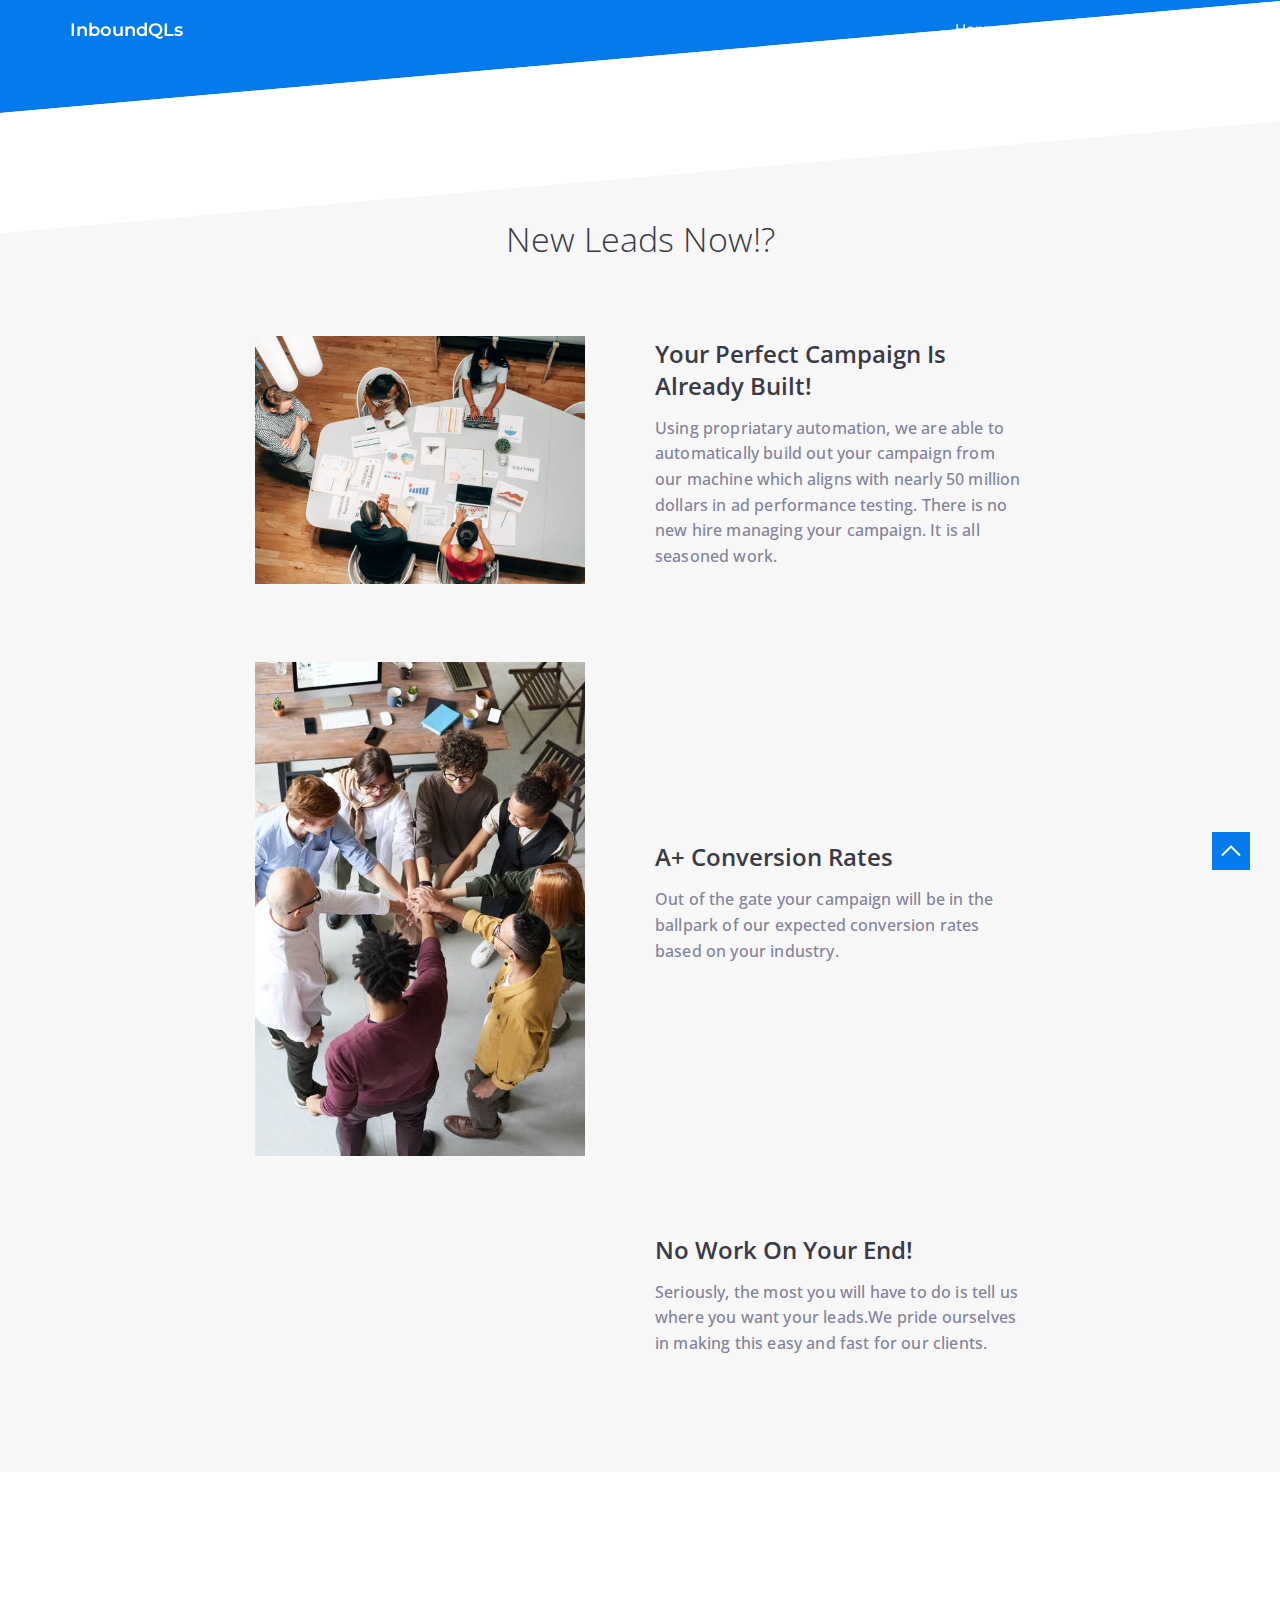
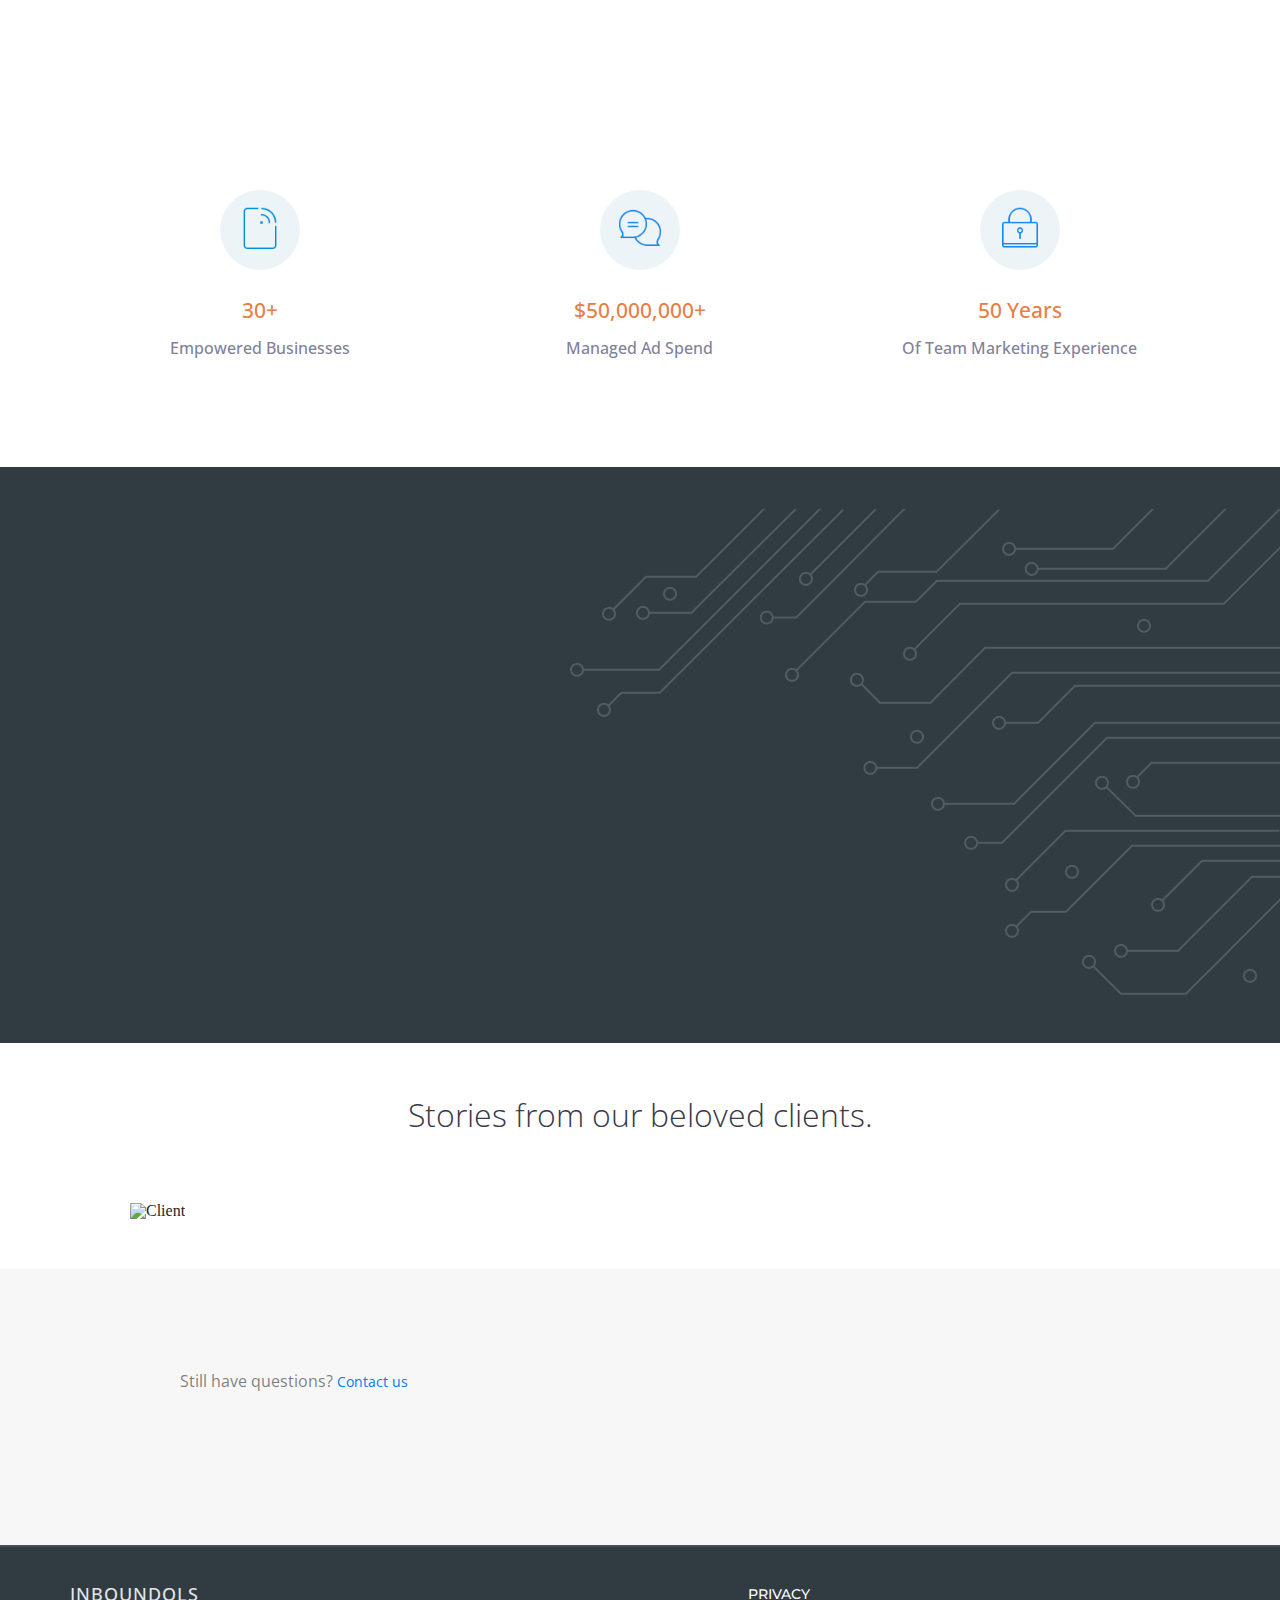
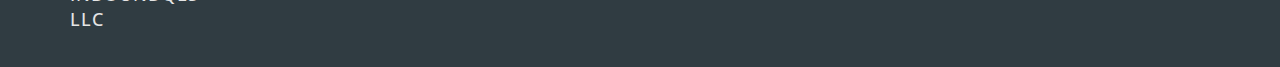
==== index.html @ 4adc456f "1" ====
<!DOCTYPE html>
<html lang="en">
  <head>
    <meta charset="utf-8">
    <title>InboundQLs - High Quality Leads</title>
    <link rel="icon" href="/assets/images/favicon.png" type="image/png" sizes="16x16">
    <meta name="viewport" content="width=device-width, initial-scale=1">
    <meta http-equiv="X-UA-Compatible" content="IE=edge">
    <meta name="description" content="InboundQLs Home Page">
    <meta name="keywords" content="Lead Generation, inboundqls, ppc">
    <link href="/assets/css/bootstrap.min.css" rel="stylesheet" type="text/css" media="all" />
    <link href="https://fonts.googleapis.com/css?family=Open+Sans:200,300,400,400i,500,600,700%7CMontserrat:300,400,500%7CRoboto" rel="stylesheet">
    <link rel="stylesheet" href="/assets/css/animate.css"> <!-- Resource style -->
    <link rel="stylesheet" href="/assets/css/owl.carousel.css">
    <link rel="stylesheet" href="/assets/css/owl.theme.css">
    <link rel="stylesheet" href="/assets/css/magnific-popup.css">
    <link rel="stylesheet" href="/assets/css/ionicons.min.css"> <!-- Resource style -->
    <link href="/assets/css/style.css" rel="stylesheet" type="text/css" media="all" />
  <!-- Global site tag (gtag.js) - Google Analytics --><script async src="https://www.googletagmanager.com/gtag/js?id=G-07XLVBDBRD"></script><script>  window.dataLayer = window.dataLayer || [];  function gtag(){dataLayer.push(arguments);}  gtag('js', new Date());  gtag('config', 'G-07XLVBDBRD');</script>
  
  <style>
	  .hero-resize{
		  height:700px;
	  }
	  @media only screen and (max-width: 1000px) and (min-width: 400px) {
		 .hero-resize{
			height:800px;
		 }
	  }
	  </style>
  
  </head>
  <body>
    <div class="wrapper">
      <!-- Navbar Section -->
      <nav class="navbar navbar-expand-md navbar-light navbar-alt bg-light fixed-top no-border">
        <div class="container">
          <a class="navbar-brand" href="#">InboundQLs</a>
          <button class="navbar-toggler" type="button" data-toggle="collapse" data-target="#navbarSupportedContent" aria-controls="navbarSupportedContent" aria-expanded="false" aria-label="Toggle navigation">
           <span class="navbar-toggler-icon"></span>
          </button>
          <div class="collapse navbar-collapse" id="navbarSupportedContent">
            <ul class="navbar-nav ml-auto navbar-right">
              <li class="nav-item"><a class="nav-link js-scroll-trigger" href="#main">Home</a></li>
              <li class="nav-item"><a class="nav-link js-scroll-trigger" href="#how">Video</a></li>
              <li class="nav-item"><a class="nav-link js-scroll-trigger" href="#reviews">Reviews</a></li>
			  <!--<li class="nav-item"><a class="nav-link js-scroll-trigger" href="/training/choose-industry">Free A+ Training</a></li>-->
					
            </ul>
			
          </div>
        </div>
      </nav><!-- Navbar End -->


      <div id="main" class="main">
		<div class="home home-2" style="padding-top: 67px;">
			<!-- Hero Section-->
			 
				  
				  <!-- Hero End -->
		</div>
			  
			  
	
<!-- Features Section -->
        <div id="features" class="flex-split">
          <div class="container-s">
            <div class="flex-intro align-center wow fadeIn">
              <h2>New Leads Now!?</h2>			  
            </div>
            <div class="flex-inner align-center">
              <div class="f-image wow">
                <img class="img-fluid" src="/assets/images/feature1-1.jpeg" alt="Feature">
              </div>
              <div class="f-text">
                <div class="left-content">
                  <h2>Your Perfect Campaign Is Already Built!</h2>
                  <p> Using propriatary automation, we are able to automatically build out your campaign from our machine which aligns with nearly 50 million dollars in ad performance testing. There is no new hire managing your campaign. It is all seasoned work.</p>
				
				  
                  
                </div>
              </div>
            </div>

            
			
			<div class="flex-inner align-center">
              <div class="f-image wow">
                <img class="img-fluid" src="/assets/images/feature1-2.jpeg" alt="Feature">
              </div>
              <div class="f-text">
                <div class="left-content">
				<h2>A+ Conversion Rates</h2>
                  <p> Out of the gate your campaign will be in the ballpark of our expected conversion rates based on your industry.</p>
                </div>
              </div>
            </div>

           
			
			<div class="flex-inner align-center">
              <div class="f-image wow">
                <img class="img-fluid" src="/assets/images/feature1-3.jpeg" alt="Feature">
              </div>
              <div class="f-text">
                <div class="left-content">
                  
                  <h2>No Work On Your End!</h2>
                  <p> Seriously, the most you will have to do is tell us where you want your leads.<b>We pride ourselves in making this easy and fast for our clients.</b></p>
                </div>
              </div>
            </div>

           
            </div>
          </div>
        </div>
		
		
		
        <div id="services" class="lbl-services">
          <div class="container">
		  
            <div class="row justify-center">
              <div class="col-md-8">
                <div class="service-intro wow fadeInDown text-center">
                 <h1>Finally Get Excited About Your Marketing Performance</h1>
                 <p>
                   Your business is our business.
                </p>
                </div>
              </div>
            </div>
            <div class="lbl_cards">
                <div class="card_single">
                  <div class="card-icon">
                    <div class="card-img">
                      <img src="/assets/icons/p1.png" width="50" alt="Feature">
                    </div>
                  </div>
                  <div class="card-text">
                    <h3 class="orange">30+</h3>
                    <p class="grey">Empowered Businesses</p>
                  </div>
                </div>
                <div class="card_single card2">
                  <div class="card-icon">
                    <div class="card-img">
                      <img src="/assets/icons/p3.png" width="50" alt="Feature">
                    </div>
                  </div>
                  <div class="card-text">
                    <h3 class="orange">$50,000,000+</h3>
                    <p class="grey">Managed Ad Spend</p>
                  </div>
                </div>
                <div class="card_single card3">
                  <div class="card-icon">
                    <div class="card-img">
                      <img src="/assets/icons/p6.png" width="50" alt="Feature">
                    </div>
                  </div>
                  <div class="card-text">
                    <h3 class="orange">50 Years</h3>
                    <p class="grey">Of Team Marketing Experience </p>
                  </div>
                </div>
            </div>
			<!--
			   <div class="lbl_cards">
                <div class="card_single">
                  <div class="card-icon">
                    <div class="card-img">
                      <img src="/assets/icons/p1.png" width="50" alt="Feature">
                    </div>
                  </div>
                  <div class="card-text">
                    <h3 class="orange">30+</h3>
                    <p class="grey">Empowered Businesses</p>
                  </div>
                </div>
                <div class="card_single card2">
                  <div class="card-icon">
                    <div class="card-img">
                      <img src="/assets/icons/p3.png" width="50" alt="Feature">
                    </div>
                  </div>
                  <div class="card-text">
                    <h3 class="orange">$50,000,000+</h3>
                    <p class="grey">Managed Ad Spend</p>
                  </div>
                </div>
                <div class="card_single card3">
                  <div class="card-icon">
                    <div class="card-img">
                      <img src="/assets/icons/p6.png" width="50" alt="Feature">
                    </div>
                  </div>
                  <div class="card-text">
                    <h3 class="orange">50 Years</h3>
                    <p class="grey">Of Team Marketing Experience </p>
                  </div>
                </div>
            </div>
			-->
          </div>
        </div>



        

        <!-- Call to Action Section -->

        <div class="yd_cta_box" id="how">
          <div class="cta_box">
            <div class="cta_box_inner">
              <div class="container">
                <!--<div class="col-lg-8 col-xs-12">
                  <h4>Fluid Design</h4>
                  <h2>A powerful landing page template that meets your requirements ?</h2>
                  <a class="btn-action" href="#">Start Now</a>
                </div>-->
				<div class="row justify-center" style="margin-right: auto;margin-left: auto;">
				    <div class="">
					<div class="service-intro wow fadeInDown text-center">
					 
					 
						<div class="video-responsive">
  
  
							<iframe class="video-responsive-item" src="https://player.vimeo.com/video/704580393?h=b7ab5f9149"  frameborder="0" allow="autoplay; fullscreen; picture-in-picture" allowfullscreen></iframe>
							
										</div>

					</div>
              </div>
            </div>
              </div>
            </div>
          </div>
        </div>


        <!-- YD Custom Feature Section -->
		<!--
        <div class="yd_ft_cst ft_cst2">
          <div class="container-m">
            <div class="row">
              <div class="flex-inner">
                <div class="f-text">
                  <div class="split_text">
                    <div class="split_text_inner">
                      <h4>Data Analytics</h4>
                      <h2>Design one to many Custom Landing Pages</h2>
                      <p>Just to justify the above heading some blah blah text needs to be
                         placed here to make it look good. Necessary, isn't it?
                      </p>
                      <a class="btn-action" href="#">Know More</a>
                    </div>
                  </div>
                </div>
                <div class="f-image">
                  <video class="embed-responsive" autoplay loop muted>
                     <source src="/assets/images/vid.mp4" type="video/mp4" />
                   </video>
                </div>
              </div>
            </div>
          </div>
        </div>
-->








<div id="reviews" class="">
          <div class="container">
            <div class="row">
              <div class="col-md-12">
				<div class="yd_clients_intro">
				  <h2>Stories from our beloved clients.</h2>
				  <!--<p>Ura is simple, elegant and minimal yet powerful. Its fun, easy and exciting, get Ura today for a lower price.</p>-->
				</div>
                <div class="reviews owl-carousel owl-theme">
                  <div class="rev_box">
                    <div class="rev_text">
                      <img class="img-fluid" src="https://www.inboundqls.com//assets/icons/testimonial1.png" alt="Client">
                    </div>
                  </div>

                  <div class="rev_box">
                    <div class="rev_text">
                      <img class="img-fluid" src="https://www.inboundqls.com//assets/icons/testimonial2.png" alt="Client">
                    </div>
                  </div>

                  <div class="rev_box">
                    <div class="rev_text">
                      <img class="img-fluid" src="https://www.inboundqls.com//assets/icons/testimonial3.png" alt="Client">
                    </div>
                  </div>
				  
				  <div class="rev_box">
                    <div class="rev_text">
                      <img class="img-fluid" src="https://www.inboundqls.com//assets/icons/testimonial4.png" alt="Client">
                    </div>
                  </div>
				  
				  <div class="rev_box">
                    <div class="rev_text">
                      <img class="img-fluid" src="https://www.inboundqls.com//assets/icons/testimonial5.png" alt="Client">
                    </div>
                  </div>
				  
				  <div class="rev_box">
                    <div class="rev_text">
                      <img class="img-fluid" src="https://www.inboundqls.com//assets/icons/testimonial6.png" alt="Client">
                    </div>
                  </div>
				  
				  <div class="rev_box">
                    <div class="rev_text">
                      <img class="img-fluid" src="https://www.inboundqls.com//assets/icons/testimonial7.png" alt="Client">
                    </div>
                  </div>
				  
				 
                </div>
              </div>
            </div>
          </div>
        </div>










        <!-- Pricing Tables -->
		<!--
        <div id="pricing" class="pricing-section text-center">
          <div class="container">
            <div class="row">
              <div class="col-sm-8 offset-sm-2">
                <div class="pricing-intro">
                  <h1>Our Free Items.</h1>
                  <p>
                    Our plans are designed to meet the requirements of both beginners <br class="hidden-xs"> and players.
                    Get the right plan that suits you.
                  </p>
                </div>
                <div class="row">
                  <div class="col-md-6">
                    <div class="table-left">
                      <h3>Full DIY</h3>
                      <p>Definitive Guide to Paid Lead Gen</p>
                      <div class="pricing-details">
                       <span>$0</span>
                       <div class="sub_span">/ free</div>
                      </div>
                      <button class="btn btn-primary btn-action" type="button">Download</button>
                    </div>
                  </div>

                  <div class="col-md-6">
                    <div class="table-right">
                      <h3>Blind Spot Audit</h3>
                      <p>Leverage our expertise</p>

                      <div class="pricing-details">
                       <span>$0</span>
                       <div class="sub_span sub_span_alt">/ free</div>
                      </div>
                      <button class="btn btn-primary btn-action btn-white" type="button">Request</button>
                    </div>
                  </div>
				  </div>
				  
				  <div class="pricing-intro">
                  <h1>Our Managed PPC Plans.</h1>
                  <p>
                    When a professional lead generation team is needed.
                  </p>
                </div>
				  
				  <div class="row">
					  <div class="col-md-4">
						<div class="table-left">
						  <h3>Tier 1 Managed</h3>
						  <p>0-25K Ad Spend </p><p>(Small outreach campaigns)</p>
						  <div class="pricing-details">
						   <span>$5k</span>
						   <div class="sub_span">/ month</div>
						  </div>
						  <button class="btn btn-primary btn-action" type="button">Contact</button>
						</div>
					  </div>
					  
					  <div class="col-md-4">
						<div class="table-left">
						  <h3>Tier 2 Managed</h3>
						  <p>25K-100K Ad Spend </p><p>(Medium outreach campaigns)</p>
						  <div class="pricing-details">
						   <span>$7.5k</span>
						   <div class="sub_span">/ month</div>
						  </div>
						  <button class="btn btn-primary btn-action" type="button">Contact</button>
						</div>
					  </div>

					  <div class="col-md-4">
						<div class="table-left">
						  <h3>Tier 3 Managed</h3>
						  <p>100K-1000K Ad Spend </p><p>(Large outreach campaigns)</p>
						  
						  <div class="pricing-details">
						   <span>$10k</span>
						   <div class="sub_span">/ month</div>
						  </div>
						  <button class="btn btn-primary btn-action" type="button">Contact</button>
						</div>
					  </div>
					  
					   
				  </div>
                </div>
                <p class="refund-txt">* Payment only required when client is pleased with results.</p>
              </div>
            </div>
          </div>
        </div>

-->

        <!-- Faq Section -->
		<div id="faqs" class="yd_faqs">
          <div class="container">
              <div class="col-md-10 offset-md-1">
                <div class="faq_intro">
                  <div class="faq_inner">
                   
                    
                    <h5>Still have questions?</h5> <a class="link-btm" href="#">Contact us</a>
                  </div>
					</div>
				</div>
			</div>
		</div>
		<!--  
        <div id="faqs" class="yd_faqs">
          <div class="container">
              <div class="col-md-10 offset-md-1">
                <div class="faq_intro">
                  <div class="faq_inner">
                    <h2>Frequently Asked Queries</h2>
                    
                    <h5>Still have questions?</h5> <a class="link-btm" href="#">Contact us</a>
                  </div>
                </div>
                <div id="accordion">
                  <div class="card mb-0">
                    <div class="card-header collapsed" data-toggle="collapse" href="#collapseOne">
                      <a class="card-title">What is an Anti-Agency?</a>
                    </div>
                    <div id="collapseOne" class="collapse" aria-labelledby="headingOne" data-parent="#accordion">
                      <div class="card-body">
                        <p>We are not just professional billers (as most ad-agencies are). We strive for 100% happy customers. Your business becomes our business we really want you to be as successful as possible. We take all the risk out of our client relationship by working under no contracts and a giving you the power to fire us at any time if you are not happy with the results.
						</p>
						<p>
						   Some of our clients have been with us for years...
                        </p>
                      </div>
                    </div>
                  </div>
                  <div class="card mb-0">
                    <div class="card-header collapsed" data-toggle="collapse" href="#collapseTwo">
                      <a class="card-title">No Contracts?</a>
                    </div>
                    <div id="collapseTwo" class="collapse" aria-labelledby="headingTwo" data-parent="#accordion">
                      <div class="card-body">
                        <p>That is right. We stand so wholeheartedly behind our service that we only want you to pay us if you think we deserve our invoice. Most agencies will ask for a 3-12 month contract up front and promise results only after x months. With PPC, you should see results almost immediately.&nbsp;</p><p>You actually have 60 days from the time we start work before you even pay a dime! Month 1 is billed at the start of month 2. You have until end of month 2 to pay the first invoice. Even then, if you are not happy with the results. You can fire us and be out of pocket 0 dollars.</p><p>&nbsp;No one else is offering this. We have tried to take all of the risk out of making the decision to work with us, and throw the pressure back onto our team to perform.&nbsp;</p><p>Let us hit a home run for you!&nbsp;</p>
                      </div>
                    </div>
                  </div>
                  <div class="card mb-0">
                    <div class="card-header collapsed" data-toggle="collapse" href="#collapseThree">
                      <a class="card-title">Why Not Hire This Out Internally?</a>
                    </div>
                    <div id="collapseThree" class="collapse" aria-labelledby="headingThree" data-parent="#accordion">
                      <div class="card-body">
                       <p>Hiring internally is great for positions that align with your business product as they ad to your IP. However, hiring out experts for areas such as marketing leverages the IP of other companies and generally allows for much better results.&nbsp;</p><p>Remember, we live, breath, and drink this stuff. Our team are the type of people that read and learn marketing in their free time. We wake up in the middle of the night with ideas for our clients. This is literally our life.</p>
                      </div>
                    </div>
                  </div>
                  <div class="card mb-0">
                    <div class="card-header collapsed" data-toggle="collapse" href="#collapseFour">
                      <a class="card-title">What Kind Of Results Can I Expect?</a>
                    </div>
                    <div id="collapseFour" class="collapse" aria-labelledby="headingThree" data-parent="#accordion">
                      <div class="card-body">
                        <p>Conversion costs and rates vary greatly by industry and location. However, more times than not&nbsp;<span style="background-color: initial; font-size: 1rem;">in our audit</span><span style="background-color: initial; font-size: 1rem;">&nbsp;we&nbsp;</span><span style="background-color: initial;">are able to give you a ballpark number that we would expect for your business.&nbsp;</span></p><p><span style="background-color: initial;">That being said, PPC campaigns can be set up rapidly. And generally can start seeing data in about 1-2 weeks.</span></p>
                      </div>
                    </div>
                  </div>
				  
				  
				  
				  <div class="card mb-0">
                    <div class="card-header collapsed" data-toggle="collapse" href="#collapseFive">
                      <a class="card-title">Client Ratios?</a>
                    </div>
                    <div id="collapseFive" class="collapse" aria-labelledby="headingThree" data-parent="#accordion">
                      <div class="card-body">
                        <p>Unlike most agencies that will load their employees up to the neck with accounts, we value quality over quantity. Because of this we use a point system to keep track of our team load. Each team member gets 15 points. A large client is worth 3, a medium client 2 and small 1. We do not let them go over 15 points as we have found this to be a "full plate" in terms of work.</p><p>We do this to ensure that you have the best results possible.</p>
						</div>
                    </div>
                  </div>
				  
				  
				  
				  <div class="card mb-0">
                    <div class="card-header collapsed" data-toggle="collapse" href="#collapseSix">
                      <a class="card-title">Ethics?</a>
                    </div>
                    <div id="collapseSix" class="collapse" aria-labelledby="headingThree" data-parent="#accordion">
                      <div class="card-body">
						<p>The advertising industry is notorious for being filled with snake oil salesmen and agencies that will bill clients based on their contract instead of their results.</p><p>We only bill and expect payments for results. No results. No Payment.</p>                        
						</div>
                    </div>
                  </div>
				  
				  
				  
                </div>
              </div>
          </div>
        </div>

-->
        <!-- CTA Signup -->
		<!--
        <div class="yd_cta_sub">
          <div class="cta_sub">
            <div class="cta_sub_inner">
              <div class="container">
                <div class="col-lg-8 offset-lg-2">
                  <h4>Fluid Design</h4>
                  <h2>A powerful landing page template that meets your requirements ?</h2>
                  <form id="chimp-form" class="sub-form" action="/assets/php/subscribe.php" method="post" accept-charset="UTF-8" enctype="application/x-www-form-urlencoded" autocomplete="off" novalidate>
                    <input class="mail" id="chimp-email" type="email" name="email" placeholder="Type your email address" autocomplete="off"><input class="submit-button" type="submit" value="Get started">
                  </form>
                  <div id="response"></div>
                  <div class="form-note">
                    <p>14-day free trial and no credit card required.</p>
                  </div>
                </div>
              </div>
            </div>
          </div>
        </div>
-->

        <!-- Footer -->
        <div class="footer">
          <div class="container">
            <div class="row text-center">
              <div class="col-lg-2 col-md-3 col-sm-12">
                <div class="footer-logo">
                  <h2>InboundQLs LLC</h2>
                </div>
              </div>
              <div class="col-lg-6 col-md-6 col-sm-12">
                <ul class="footer-menu">
                  <!--<li><a href="#main">About</a> </li>-->
                  <li><a href="/privacy.html">Privacy</a> </li>
                  <!--
				  <li><a href="#main">Terms</a> </li>
                  <li><a href="#main">Contact</a> </li>
				  -->
                </ul>
              </div>
              <div class="col-lg-4 col-md-3 col-sm-12">
                <div class="footer-links">
                  <ul>
                 <!--   <li><a href="#main"> <img class="img-fluid" src="/assets/icons/in.png" alt="Icon"> </a> </li>
                    <li><a href="#main"> <img class="img-fluid" src="/assets/icons/li.png" alt="Icon"> </a> </li>
                    <li><a href="#main"> <img class="img-fluid" src="/assets/icons/tw.png" alt="Icon"> </a> </li>
                    <li><a href="#main"> <img class="img-fluid" src="/assets/icons/tt.png" alt="Icon"> </a> </li>
                  --></ul>
                </div>
              </div>
            </div>
            <!-- Scroll To Top -->
              <a id="back-top" class="back-to-top js-scroll-trigger" href="#main"></a>
            <!-- Scroll To Top Ends-->
          </div>
        </div>

      </div> <!-- Main -->
    </div><!-- Wrapper -->


    <!-- Jquery and Js Plugins -->
    <script src="/assets/js/jquery-2.1.1.js"></script>
    <script src="/assets/js/popper.min.js"></script>
    <script src="/assets/js/jquery.validate.min.js"></script>
    <script src="/assets/js/bootstrap.min.js"></script>
    <script src="/assets/js/plugins.js"></script>
    <script src="/assets/js/menu.js"></script>
    <script src="/assets/js/custom.js"></script>
		<script type="text/javascript">

  // Original JavaScript code by Chirp Internet: chirpinternet.eu
  // Please acknowledge use of this code by including this header.

  var today = new Date();
  var expiry = new Date(today.getTime() + 30 * 24 * 3600 * 1000); // plus 30 days

  function setCookie(name, value)
  {
    document.cookie=name + "=" + escape(value) + "; path=/; expires=" + expiry.toGMTString();
  }
   function getCookie(name)
  {
    var re = new RegExp(name + "=([^;]+)");
    var value = re.exec(document.cookie);
    return (value != null) ? unescape(value[1]) : null;
  }

	
	$('#formurl').val($(location).attr('href'));
	if("kalungi" == getCookie("inboundFrom")) $('#formcampaign').val("kalungi");
	</script>
	
  </body>
</html>
---- assets/css/style.css ----
/*----- 1. Reset.css -----*/

/* http://meyerweb.com/eric/tools/css/reset/
   v2.0 | 20110126
   License: none (public domain)
*/

html, body, div, span, applet, object, iframe,
h1, h2, h3, h4, h5, h6, p, blockquote, pre,
a, abbr, acronym, address, big, cite, code,
del, dfn, em, img, ins, kbd, q, s, samp,
small, strike, strong, sub, sup, tt, var,
b, u, i, center,
dl, dt, dd, ol, ul, li,
fieldset, form, label, legend,
table, caption, tbody, tfoot, thead, tr, th, td,
article, aside, canvas, details, embed,
figure, figcaption, footer, header, hgroup,
menu, nav, output, ruby, section, summary,
time, mark, audio, video {
	margin: 0;
	padding: 0;
	border: 0;
	font-size: 100%;
	font: inherit;
	vertical-align: baseline;
}
/* HTML5 display-role reset for older browsers */
article, aside, details, figcaption, figure,
footer, header, hgroup, menu, nav, section {
	display: block;
}
body {
	line-height: 1;
}
ol, ul {
	list-style: none;
}
blockquote, q {
	quotes: none;
}
blockquote:before, blockquote:after,
q:before, q:after {
	content: '';
	content: none;
}
table {
	border-collapse: collapse;
	border-spacing: 0;
}


/* --- Common Styles ---*/

h1, h2, h3, h4, h5, h6 {
	font-family: 'Open Sans';
  font-size: 16px;
}

p {
	font-family: 'Open Sans';
	font-size: 14px;
}

/*----- Helper Classes -----*/

html * {
	text-rendering: optimizeLegibility !important;
  -webkit-font-smoothing: antialiased;
  -moz-osx-font-smoothing: grayscale;
}

body {
	-webkit-font-smoothing: antialiased;
	-moz-osx-font-smoothing: grayscale;
}

*, *:after, *:before {
  -webkit-box-sizing: border-box;
  -moz-box-sizing: border-box;
  box-sizing: border-box;
}

::-webkit-scrollbar {
	display: none;
}

::-moz-selection {
    color: #FFFFFF;
    background: #23D3D3;
}

::selection {
    color: #FFFFFF;
    background: #23D3D3;
}

.nopadding {
	padding: 0;
}

.custom-padding {
	padding-left: 10px;
	padding-right: 10px;
}

.container-m {
	max-width: 1024px;
	margin: 0 auto !important;
	padding-left: 40px;
	padding-right: 40px;
	position: relative;
}

.container-s {
	max-width: 920px;
	margin: 0 auto !important;
	padding-left: 40px;
	padding-right: 40px;
	position: relative;
}

#loading {
   width: 100%;
   height: 100%;
   top: 0px;
   left: 0px;
   position: fixed;
   opacity: 1;
   background-color: #F2F2F2;
   z-index: 9999;
   text-align: center;
}

#loading-image {
	display: inline;
  top: 40%;
  position: relative;
  z-index: 9999;
}


.logo {
	position: fixed;
	top: 5%;
	left: 2%;
	z-index: 11;
}

.logo .tld {
	background: #047aed;
}

.tld {
	width: 40px;
	height: 40px;
	background: #047aed;
	color: #FFFFFF;
	border-radius: 50%;
	display: table;
}

.tld-text {
	display: table-cell;
  vertical-align: middle;
  text-align: center;
}

.tld-text a {
	font-family: 'Montserrat';
	font-size: 14px;
	font-weight: 600;
	color: #FFFFFF !important;
	text-decoration: none !important;
}

.tld-text a::after {
	display: none;
}


/*------ Navbar Styling ------*/

.navbar {
  font-family: "Montserrat";
	padding: 15px 0;
	/*height: 80px;*/
	background-color: #FFFFFF !important;
	border-bottom: 1px solid #EFEFF1;
	-webkit-transition: 0.5s all ease;
	transition: 0.5s all ease;
}

.wt-border {
	border-bottom: 2px solid #FFFFFF !important;
}

.no-border {
	border: none !important;
}

.navbar .navbar-brand {
	font-family: 'Montserrat';
	font-size: 18px;
	font-weight: 600;
	letter-spacing: 0px;
	color: #333347 !important;
	vertical-align: middle;
}

.navbar .navbar-brand img {
	vertical-align: middle;
	margin-right: 0.3em;
}

.navbar .navbar-toggler {
	border: none;
}

.navbar span.navbar-toggler-icon {
	background-image: url("data:image/svg+xml;charset=utf8,%3Csvg viewBox='0 0 32 32' xmlns='http://www.w3.org/2000/svg'%3E%3Cpath stroke='rgba(0,0,0, 0.5)' stroke-width='2' stroke-linecap='round' stroke-miterlimit='10' d='M4 8h24M4 16h24M4 24h24'/%3E%3C/svg%3E");
}

.navbar span.navbar-toggler-icon::before {
	outline: none;
}

.navbar .navbar-toggler:focus {
	outline: none;
}

.navbar-nav {
	height: auto;
	background: #FFFFFF;
	padding: 0 1.5rem;
	display: flex;
	align-items: center;
	-webkit-transition: 0.5s all ease; /* For Safari 3.1 to 6.0 */
	transition: 0.5s all ease;
}

.navbar-nav .nav-item {
	margin-right: 0;
	margin-top: 1.5rem;
	font-size: 0.85rem;
	font-weight: 400;
  text-transform: capitalize;
  color: #333347;
	display: flex;
}

.navbar-nav .nav-item .nav-link {
  color: #333347;
	font-weight: 500;
	display: flex;
	vertical-align: middle;
}

.navbar-nav .nav-item .nav-link:hover {
  color: #333347;
	-webkit-transition: 0.5s;
	transition: 0.5s;
}

.navbar-nav .nav-item .nav-link:focus {
  color: #333347;
}

.btn-nav {
	display: inline-block;
	height: 38px;
	padding: 0 30px;
	text-align: center;
	font-size: 12px;
	font-weight: 600;
	line-height: 36px;
	letter-spacing: 1px;
	margin: 25px 0;
	text-transform: uppercase;
	text-decoration: none !important;
	white-space: nowrap;
	cursor: pointer;
	background-color: transparent;
	background: #047aed;
	color: #FFFFFF;
	border: 1px solid #047aed !important;
	border-radius: 50px;
	box-sizing: border-box;
	-webkit-transition: 0.2s;
	-moz-transition: 0.2s;
	transition: 0.2s;
}

.btn-nav:hover {
	color: #FFFFFF;
	background: #047aed;
}

.btn-nav:focus, .btn-nav:active {
	background: #047aed;
	color: #FFFFFF;
}

/*---- Navbar Alt -----*/

.navbar-alt {
	background: transparent !important;
}

.navbar-alt .navbar-nav {
	background: transparent !important;
}
/*
.navbar-alt .btn-nav {
	background: #563d7c !important;
	border-color: #563d7c !important;
}*/

.navbar-alt .nav-item .nav-link {
  color: #FFFFFF;
}

.navbar-alt .nav-item .nav-link:hover, .navbar-alt .nav-item .nav-link:focus {
  color: rgba(255, 255, 255, 0.7);
}

.navbar-alt .navbar-brand {
	color: #FFFFFF !important;
}


@media only screen and (max-width: 767px) {

	.navbar {
		padding: 15px;
	}

	.navbar .navbar-nav {
		background: #FFFFFF !important;
		padding-bottom: 25px;
	}

 .navbar-nav .nav-item {
		display: block;
	}

	.nav-white .nav-item .nav-link {
		color: #4957B8;
	}

	.navbar-alt .nav-item .nav-link {
	  color: #333347;
	}

	.navbar .btn-cta {
		padding: 0 30px;
	}

}

@media only screen and (min-width: 240px) {

.navbar.past-main {
	background: #FFFFFF !important;
	border-bottom: 1px solid #EFEFF1;
}

.navbar.effect-main {
  -webkit-transition: all 0.3s;
  transition: all 0.3s;
}

.navbar.past-main .navbar-brand {
	color: #333347 !important;
}

.nav-white.past-main .nav-item .nav-link {
  color: #333347;
	font-weight:500;
}

.navbar.past-main .nav-item .nav-link {
	color: #333347;
	font-weight: 500;
}

.navbar.past-main .nav-item:hover .nav-link {
	color: #23D3D3;
}

.navbar.past-main .navbar-brand {
	color: #333347;
}
/*
.navbar.past-main span.navbar-toggler-icon {
	background-image: url("data:image/svg+xml;charset=utf8,%3Csvg viewBox='0 0 32 32' xmlns='http://www.w3.org/2000/svg'%3E%3Cpath stroke='rgba(0, 0, 0, 0.6)' stroke-width='2' stroke-linecap='round' stroke-miterlimit='10' d='M4 8h24M4 16h24M4 24h24'/%3E%3C/svg%3E");
}*/

.nav-white.effect-main {
  -webkit-transition: all 0.3s;
  transition: all 0.3s;
}

}

/*----------------- Hero Section Styling ------------------*/

.main {
	width: 100%;
	height: 100%;
}

.home {
  padding: 75px 0 75px 0;
	background: #F7F7F8;
}

.home .hero-content {
	padding: 25px 0 0 0;
}

.centered {
	float: none !important;
  margin-left: auto !important;
  margin-right: auto !important;
}

.home h1 {
	font-size: 42px;
	font-weight: 300;
	color: #FFFFFF;
	color: #252525;
	line-height: 1.2;
	letter-spacing: -0.01em;
}

.home p {
	font-size: 18px;
	font-weight: 400;
	color: rgb(129, 129, 152);
	max-width: 630px;
	margin: 0 auto;
	letter-spacing: 0;
	line-height: 1.6;
	margin-top: 10px;
	margin-bottom: 15px;
}

.btn-action {
	font-family: 'Montserrat';
	display: inline-block;
  height: 42px;
  padding: 0 30px;
  text-align: center;
  font-size: 12px;
  font-weight: 600;
  line-height: 40px;
  letter-spacing: 1px;
	margin: 25px 0;
  text-transform: uppercase;
	text-decoration: none !important;
  white-space: nowrap;
  cursor: pointer;
	background-color: transparent;
	background: #047aed;
  color: #FFFFFF;
  border: 1px solid #047aed !important;
  border-radius: 50px;
  box-sizing: border-box;
	-webkit-transition: 0.2s;
	-moz-transition: 0.2s;
	transition: 0.2s;
}

.btn-action:hover {
	color: #FFFFFF;
	background: #047aed;
	border: 1px solid #047aed !important;
	outline: none !important;
	text-decoration: none;
}

.btn-action:focus, .btn-action:active {
	background: #047aed;
	color: #FFFFFF;
	border: 1px solid transparent !important;
	outline: none !important;
}

.btn-alt {
	background: #047aed;
	color: #FFFFFF;
}

.btn-alt:hover {
	background: #047aed;
	color: #FFFFFF;
	border: 1px solid #6d48e5 !important;
	outline: none !important;
	text-decoration: none;
}

.btn-white {
	background: #FFFFFF;
	color: #047aed;
}

.btn-white:hover {
	background: #FFFFFF;
	color: #047aed;
	border: 1px solid #FFFFFF !important;
	outline: none !important;
	text-decoration: none;
}

.home .client-list {
	margin-top: 25px;
}

.home .client-list ul {
	list-style-type: none;
	text-align: center;
}

.home .client-list ul li {
  display: inline;
	margin: 0 20px;
}

.home .client-list ul li img {
  width: 100px;
	opacity: 0.6;
	cursor: pointer;
}

.home .client-list ul li img:hover {
	opacity: 0.9;
}


/*------ Home 2 Styling ------*/

.home-2 {
	background: #FFEEFF;
	background: #fafafa;
	background: linear-gradient(to bottom, #0ab3e4, #102976);
	background: #047aed;
	position: relative;
	padding: 100px 0 50px 0;
}

.home-2::before, .home-2::after {
  content: ' ';
  position: absolute;
  height: 120px;
  bottom: -60px;
  left: 0;
  right: 0;
  background: #FFFFFF;
  transform: skewY(-5deg);
  -webkit-transform: skewY(-5deg);
  -moz-transform: skewY(-3deg);
  -ms-transform: skewY(-3deg);
  -o-transform: skewY(-3deg);
	}

.home-2 .hero-img img {
  max-width: 768px !important;
  width: 100%;
  margin-top: 20px;
}

.home-2 .hero-content {
	display: flex;
	height: 100%;
	padding: 0 !important;
}

.home-2 .hero-content .hero-content-inner {
	margin: auto;
	text-align: center;
}

.home-2 h1 {
	font-size: 42px;
	font-weight: 400;
	color: #FFFFFF;
	line-height: 1.2;
	letter-spacing: -0.01em;
}

.home-2 p {
	font-size: 18px;
	font-weight: 400;
	color: rgba(255, 255, 255, 1);
	max-width: none;
	letter-spacing: 0;
	line-height: 1.6;
	margin-top: 25px;
	margin-bottom: 0;
}

.home-2 .client-list ul {
	text-align: left;
}

.home-2 .client-list ul li {
	margin: 0 20px 0 0;
}

.home-2 .hero-form {
	position: relative;
	z-index: 1;
}

.home-2 .hero-form #contactForm {
	background: #FFFFFF;
	padding: 35px;
	border-radius: 10px;
	max-width: 380px !important;
	margin: 0 auto;
	float: none;
	z-index: 1111 !important;
	box-shadow: 0 5px 50px rgba(0, 0, 10, 0.2);
}

.home-2 .hero-form #contactForm label {
	font-family: 'Montserrat';
	font-size: 14px;
	font-weight: 600;
	color: #1e266d;
	line-height: 1.4;
	margin: 10px 0;
}

.home-2 .hero-form #contactForm input, .home-2 .hero-form #contactForm textarea {
	font-family: 'Montserrat';
	font-size: 14px;
	font-weight: 400;
	color: #1e266d;
	border: 0;
	border-radius: 0;
	border-bottom: 2px solid #b4becb;
}

.home-2 .hero-form #contactForm .btn-action {
	margin: 20px 0;
	min-width: 100%;
}


.help-block {
	font-family: 'Montserrat';
	font-size: 12px;
	font-weight: 400;
	margin-top: 5px;
	color: #FF3333;
	font-style: normal !important;
}

.text-success, .text-danger {
	font-size: 14px;
	font-family: 'Poppins';
}


/*------------- Home 3 Styling --------------*/


.home-3 {
	padding: 125px 0 75px 0;
}

.home-3 .hero-content {
	display: flex;
	height: 100%;
	padding: 0 !important;
}

.home-3 .hero-content .hero-content-inner {
	margin: auto;
	text-align: center;
}

.home-3 .hero-content h4 {
	font-size: 14px;
	font-weight: 500;
	color: rgba(0, 0, 0, 0.4);
	line-height: 1.2;
	text-transform: uppercase;
	letter-spacing: 1px;
	margin-bottom: 10px;
}

.home-3 .hero-content h1 {
	font-size: 42px;
	font-weight: 300;
	color: rgba(0, 0, 0, 0.7);
	line-height: 1.2;
}

.home-3 .hero-content p {
	font-size: 18px;
	font-weight: 400;
	color: rgba(0, 0, 0, 0.5);
	max-width: none;
	letter-spacing: 0;
	line-height: 1.6;
	margin-top: 25px;
	margin-bottom: 0;
}

.home-3 .hero-img img {
    transform: translateX(0);
    max-width: 100%;
    margin-top: 50px;
}






/*------------- Form Styling -----------*/

.sub-form {
	position: relative;
	max-width: 420px;
	margin: 0 auto;
	margin-top: 30px;
}

.chimp-form .mail {
	position: relative;
	background-color: #FFFFFF;
  box-shadow: none;
  -webkit-box-sizing: content-box;
  -moz-box-sizing: content-box;
  box-sizing: content-box;
  transition: all .3s;
}

.sub-form input {
	display: block;
	width: 100%;
	margin: 0 auto;
  color: #6d48e5;
  font-family: 'Montserrat';
  padding: 0;
  font-size: 13px;
	font-weight: 500;
	height: 50px;
  border: 1px solid #047aed;
  border-radius: 4px;
	background-color: #FFFFFF;
  outline: none;
  padding: 0 100px 0 20px;
	box-shadow: 0 5px 30px rgba(255, 255, 255, 0.1);
}

.sub-form input:focus {
	outline: none !important;
	background: #FFFFFF;
	border: 1px solid #047aed;
}

.sub-form .submit-button {
  height: 50px;
	width: 100%;
  border: 0;
  border-radius: 4px;
  margin: 0 auto;
	margin: 15px 0;
  padding: 0 25px 0 25px;
	background: #047aed;
	font-family: 'Montserrat';
	font-size: 14px;
	font-weight: 500;
	text-transform: capitalize;
	letter-spacing: 0;
  color: #FFFFFF;
	cursor: pointer;
  outline: none;
	box-shadow: 0 2px 5px 0 rgba(0, 0, 100,.2);
	-webkit-transition: 300ms;
	-moz-transition: 300ms;
	transition: 300ms;
}

.sub-form .submit-button:hover {
	box-shadow: 0 5px 25px 0 rgba(0, 0, 100,.2);
}

.sub-form .submit-button:focus, .sub-form .submit-button:active {
	background: #047aed;
}

#email-error {
	position: absolute;
	left: 0;
	right: 0;
	bottom: -50%;
	font-family: 'Montserrat';
	font-size: 13px;
	font-weight: 500;
	color: #FF3333;
}

#response {
	position: absolute;
	left: 0;
	bottom: -45%;
	vertical-align: middle;
	font-family: 'Montserrat';
	font-size: 13px !important;
	font-weight: 500;
	color: #15ccbe;
}

#chimp-email-error {
	position: absolute;
	left: 0;
	right: 0;
	bottom: -45%;
	vertical-align: middle;
	font-family: 'Montserrat';
	font-size: 13px;
	font-weight: 500;
	color: red;
}

.success-message {
	color:#33cc33;
	margin-top: 5px;
}

.form-note p {
	font-size: 12px;
	font-weight: 500;
	color: #97a6b5
}





/*---------- Split Coming Soon Demo Styling -----------*/


.home-split {
	width: 100%;
	height: 100%;
}

.home-split .yd_flx2 {
	display: -webkit-box;
  display: -moz-box;
  display: -ms-flexbox;
  display: -webkit-flex;
  display: flex;
  -webkit-flex-flow: row wrap;
  justify-content: space-around;
	line-height: 0;
	min-height: 100vh;
}

.home-split .yd_flx2 > * {
  flex: 1 100%;
}

.home-split .flx_1 {
	background: #1E3B70;
	background: #dbd9cd;
	background: #047aed;
	background: #6892d5;
	background: #F9F9F9;
	line-height: normal;
	order: 2;
	min-height: 600px;
	text-align: center;
}

.home-split .flx_2 {
	background: #79d1c3;
	background: url(../images/hg.jpg) no-repeat center center;
	background-size: cover;
	min-height: 600px;
	order: 1;
  padding: 0 !important;
	margin: 0 !important
}

.home-split .flx_1 .section-txt {
	display: flex;
	max-width: 600px;
	margin: auto;
	height: 100%;
}

.home-split .flx_1 .section-txt .section-txt-inner {
	margin: auto; /* Important */
}

.home-split .flx_1 .section-txt {
	padding: 50px 50px;
}


.home-split .flx_1 h2 {
	font-size: 40px;
	font-weight: 700;
	color: rgba(0, 0, 0, 0.65);
	line-height: 1.2;
	letter-spacing: 0;
	margin-bottom: 20px;
}

.home-split .flx_1 h4 {
	font-size: 14px;
	font-weight: 500;
	color: rgb(129, 129, 152);
	line-height: 1.4;
	letter-spacing: 2px;
	margin-bottom: 15px;
}

.home-split .flx_1 p {
	font-size: 16px;
	font-weight: 400;
	color: rgb(129, 129, 152);
	line-height: 1.6;
	max-width: 360px;
	margin: 0 auto;
}

.home-split .flx_1 a {
	font-family: 'Montserrat';
	font-size: 12px;
	font-weight: 500;
	color: #23a393;
	position: relative;
	display: inline-block;
	text-decoration: none;
}

.home-split .flx_2 h2 {
	font-size: 24px;
	font-weight: 700;
	color: rgba(255, 255, 255, 0.95);
	line-height: 1.2;
	letter-spacing: 0;
	margin-bottom: 20px;
}

.home-split .btm_block {
	position: relative;
	width: 100%;
	height: auto;
}

.home-split .block_inner {
	position: absolute;
	bottom: 0;
	left: 50px;
}

.home-split .block_txt {
	margin: 0 auto;
}

.home-split .block_txt p {
	font-size: 14px;
	font-weight: 500;
	color: #8f2c34;
}



@media only screen and (min-width: 767px) {


	.home-split .flx_1 {
		flex: 1.1 0 0;
		order: 1;
		flex-basis: 50%;
		transition: 0.3s ease-in;
	}

	.home-split .flx_2 {
		flex: 1 0 0;
		order: 2;
		flex-basis: 50%;
		transition: 0.3s ease-out;
	}
}


.split_footer {
	position: relative;
	bottom: 0;
	left: 0;
	right: 0;
	top: 0;
}

.split_footer p {
	font-size: 12px !important;
}

.split_footer ul {
	list-style-type: none;
	text-align: center;
	margin-bottom: 20px;
	position: absolute;
	bottom: 0;
	left: 0;
	right: 0;
}


.split_footer ul li {
	font-family: "Montserrat";
  font-size: 16px;
  font-weight: 500;
	letter-spacing: 0;
  display: inline-block;
	margin-left: 10px;
  margin-right: 10px;
}

.split_footer ul li a {
	font-size: 14px;
	font-weight: 500;
	line-height: 24px;
	text-transform: uppercase;
  position: relative;
  display: inline-block;
  color: #FFFFFF;
  text-decoration: none;
}

.split_footer ul li a:hover {
  text-decoration: none;
  color: #97a6b5;
}

.split_footer ul li {
	margin-left: 8px;
  margin-right: 8px;
}

.split_footer ul li a img {
	width: 21px;
	vertical-align: middle;
}

ul#countdown {
	list-style: none;
	margin: 20px 0;
	padding: 0;
	display: inline-block;
	text-align: center;
}

ul#countdown li {
	display: inline-block;
}

@media only screen and (max-width: 767px) {

	ul#countdown li span {
		font-size: 34px;
	}


.home-split .btn-alt {
	display: block;
}
}


.prk-center {
	position: relative;
	left: 0;
	top: 0;
	bottom: 0;
	width: 100%;
	height: 100%;
	overflow: hidden;
	z-index: 1;
	display: table;
}

.prk-circle-box {
	display: table-cell;
	vertical-align: middle;
	text-align: center;
}

.prk-circle {
	margin: 0 auto;
	width: 270px;
	height: 270px;
	border-radius: 50%;
	background: #6892d5;
	box-shadow: 0 3px 50px 0 rgba(255, 94, 58, 0.1);
	color: #e84545;
	transition: all 400ms ease-in;
}

.prk-text {
	position: relative;
	left: 0;
	top: 0;
	bottom: 0;
	width: 100%;
	height: 100%;
	overflow: hidden;
	z-index: 1;
	display: table;
}

.txt-box {
	display: table-cell;
	vertical-align: middle;
	text-align: center;
}


.txt-box ul#countdown li span {
	font-family: Arial;
	font-size: 24px;
	font-weight: 600;
	line-height: 1;
	color: #FFFFFF;
	padding: 6px;
	transition: all 400ms ease-in;
}

.txt-box ul#countdown li.seperator {
	font-size: 21px;
	line-height: 1;
	vertical-align: top;
	color: #FFFFFF;
	transition: all 400ms ease-in;
}

.txt-box ul#countdown li p {
	color: rgba(255, 255, 255, 0.9);
	font-size: 11px;
	font-weight: 500;
	padding-top: 15px;
	transition: all 400ms ease-in;
}

.txt-box h2 {
	font-size: 16px;
	font-weight: 400;
	color: rgba(255, 255, 255, 0.8);
	margin-bottom: 0.5em;
	transition: all 400ms ease-in;
}

.txt-box h2 span {
	color: #FFFFFF;
	font-weight: 700;
}

.txt-box h3 {
	font-size: 16px;
	font-weight: 500;
	color: #e84545;
	margin-top: 0.5em;
}

.txt-box a {
	color: #6142d2;
}

.txt-box a:hover {
	color: #6142d2;
}


.chimp-form .mail {
	position: relative;
	background-color: #F9F9F9;
  box-shadow: none;
  -webkit-box-sizing: content-box;
  -moz-box-sizing: content-box;
  box-sizing: content-box;
  transition: all .3s;
}

.form {
	padding-top: 25px;
	position: relative;
	text-align: center;
}

.form input {
  color: #222222;
  font-family: 'Montserrat';
  padding: 0;
  font-size: 13px;
	font-weight: 500;
	height: 45px;
  border: 0;
  border-radius: 30px;
	background-color: #efefef;
  outline: none;
  padding: 0 100px 0 20px;
	box-shadow: 0 5px 30px rgba(255, 255, 255, 0.1);
}

.form input:focus {
	outline: none !important;
	border-color: transparent;
}

.form .submit-button {
  height: 45px;
  border: 0;
  border-radius: 30px;
  margin-left: -35px;
  padding: 0 25px 0 25px;
	background: #047aed;
	font-family: 'Montserrat';
	font-size: 14px;
	font-weight: 500;
	text-transform: capitalize;
	letter-spacing: 0;
  color: #FFFFFF;
	cursor: pointer;
  outline: none;
	box-shadow: 0 5px 30px rgba(255, 255, 255, 0.05);
	-webkit-transition: 500ms;
	-moz-transition: 500ms;
	transition: 500ms;
}

#email-error {
	position: absolute;
	left: 20%;
	right: 0;
	bottom: 0%;
	font-family: 'Montserrat';
	font-size: 13px;
	font-weight: 500;
	color: #FF3333;
}

#response {
	position: absolute;
	left: 20%;
	bottom: -90%;
	vertical-align: middle;
	font-family: 'Montserrat';
	font-size: 13px !important;
	font-weight: 500 !important;
	margin: 0 !important;
	color: #15ccbe;
}

#response h4 {
	font-size: 13px !important;
	font-weight: 500 !important;
	text-align: center;
}

.home-split #chimp-email-error {
	position: absolute;
	left: 0;
	bottom: -50%;
	vertical-align: middle;
	text-align: center;
	font-family: 'Montserrat';
	font-size: 13px;
	font-weight: 500;
	color: #047aed;
}

.yd_cta_box #chimp-email-error {
	position: absolute;
	left: 25%;
	bottom: -50%;
}

.yd_cta_box #response {
	position: absolute;
	left: 25%;
	bottom: -90%;
}

.success-message {
	color:#047aed;
	margin-top: 5px;
}

.form-note p {
	font-size: 12px;
}



/*-----------------------------------------------------------
------------ Service Features Styling Starts ---------------
-----------------------------------------------------------*/


.lbl-services {
	background: #FFFFFF;
	padding: 50px 0;
	position: relative;
}

.service-intro {
	padding: 0 0 50px 0;
}

.service-intro h1 {
	font-size: 32px;
  font-weight: 300;
  color: #364655;
  line-height: 1.2;
	margin-bottom: 20px;
}

.service-intro p {
	font-size: 16px;
  font-weight: 400;
  color: rgb(129, 129, 152);
  line-height: 1.6;
	max-width: 600px;
	margin: 0 auto;
}

.justify-center {
	justify-content: center !important;
	display: flex;
}

.lbl_cards {
	width: 100%;
	display: -webkit-box;
	display: -webkit-flex;
	display: -ms-flexbox;
	display: flex;
	-webkit-flex-wrap: wrap;
	-ms-flex-wrap: wrap;
	flex-wrap: wrap;
	border-radius: 10px;
	overflow: hidden;
	text-align: center;
}

/*
.card_single {
	background: #FFFFFF;
	text-align: center;
	padding: 50px;
	margin: 0 0 50px 0;
	border-radius: 10px;
	cursor: pointer;
	-webkit-transition: 0.3s;
	transition: 0.3s;
	max-width: 360px;
	margin: 0 auto;
	border-bottom: 2px solid #e8f1f5;
}*/

.card_single {
	width: 100%;
  margin: 1px;
  /*-webkit-flex-basis: 100%;
  -ms-flex-preferred-size: 100;
  flex-basis: 100%;*/
  min-width: 200px;
  padding: 40px 32px;
  background-color: #FFF;
  -webkit-transition: 0.1s ease-in background-color;
  transition: 0.1s ease-in background-color;

}
/*
.card_single:hover {
	box-shadow: 0 40px 60px 0 rgba(0, 0, 0, 0.1);
}

.card2 {
	border-bottom: 2px solid #fffce6;
}

.card3 {
	border-bottom: 2px solid #ffe9e6;
}*/

.card-icon {
	width: 80px;
	height: 80px;
	margin: 0 auto;
	border-radius: 50%;
	background: rgba(30, 166, 154, 0.08);
	background: #edf4f7;
	display: table;
	text-align: center;
}
/*
.card2 .card-icon {
	background: #fffce6;
}

.card3 .card-icon {
	background: #ffe9e6;
}
*/


.card-img {
	display: table-cell;
	vertical-align: middle;
  text-align: center;
}

.card-text {
	padding: 15px;
	margin-top: 15px;
}

.card-text h3 {
	font-size: 21px;
	font-weight: 500;
	color: #364655;
}

.card-text p {
	font-size: 16px;
	font-weight: 500;
	color: rgb(129, 129, 152);
	line-height: 1.6;
	margin-top: 15px;
}




/*-----------------------------------------------------
-------------- Flex Features Section 2 ----------------
-----------------------------------------------------*/


/*----------- Flex Features ------------*/

.flex-split {
	padding: 50px 0;
	background: #F7F7F8;
}

.flex-intro {
	margin-bottom: 50px;
	text-align: center;
}

.flex-intro h2 {
	font-size: 32px;
	font-weight: 300;
	color: #3a3a47;
	line-height: 1.3;
	margin-bottom: 10px;
}

.flex-intro p {
	font-size: 16px;
  font-weight: 500;
  line-height: 1.6;
	letter-spacing: 0.01em;
  color: #818198;
	max-width: 630px;
	margin: 0 auto;
	margin-top: 15px;
	margin-bottom: 15px;
}

.flex-inner {
	margin: 50px 0;
}

.flex-inner .f-image {
	padding: 0 35px;
	text-align: center;
}

.flex-inner .f-text {
	padding: 0 35px;
	text-align: center;
}

 .flex-inner .f-text {
	-webkit-box-flex:1;
	-ms-flex:1;
	flex:1;
	text-align: center;
}

.flex-inner .f-text h2 {
	font-size: 24px;
	font-weight: 600;
	color: #3a3a47;
	line-height: 1.3;
	margin-top: 25px;
}

.flex-inner .f-text  p {
	font-size: 16px;
  font-weight: 400;
  line-height: 1.6;
	letter-spacing: 0.01em;
  color: #818198;
	margin-top: 15px;
	margin-bottom: 15px;
}

.flex-inner .f-text .left-content a {
	font-family: "Open Sans";
	font-size: 14px;
	font-weight: 500;
	color: #8798ab;
	position: relative;
  display: inline-block;
  text-decoration: none;
}

.flex-inner .f-text .left-content a::after {
	content: "";
	position: absolute;
	left: 0;
	bottom: -20%;
	height: 1px;
	width: 50px;
	background: #8798ab;
	-webkit-transition: 0.3s;
	transition: 0.3s;
}

.flex-inner .f-text .left-content a:hover::after {
	width: 75px;
}

.flex-inner .f-text .left-content a:hover {
	text-decoration: none;
}

.flex-inner.flex-inverted .f-image {
	-webkit-box-ordinal-group:2;
	-ms-flex-order:1;
	order:1
}


.flex-inner.flex-inverted .f-image img {
	-webkit-filter: grayscale(100%); /* Safari 6.0 - 9.0 */
  filter: grayscale(10%);
}


/*---------------- YD CTA Box Styling --------------------*/

	.yd_cta_box {
		background: #FFFFFF;
	}

	.cta_box {
		background: #303c42 url(../images/motherboard1.png);
		background-repeat: no-repeat;
		background-position: right;
		border-radius: 0;
		display: flex;
		margin: auto;
		height: 480px;
	}

	.cta_box .cta_box_inner {
		margin: auto;
		padding: 0;
	}

	.cta_box .cta_box_inner .box_txt {
		padding: 0;
	}

	.cta_box .cta_box_inner h4 {
		font-size: 18px;
		font-weight: 400;
		line-height: 1.2;
		color: rgba(255, 255, 255, 0.8);
		margin-bottom: 20px;
	}

	.cta_box .cta_box_inner h2 {
		font-size: 24px;
		font-weight: 400;
		line-height: 1.6;
		color: #FFFFFF;
	}
/*
	.cta_box .btn-action {
		background: #FFFFFF;
		color: #047aed;
	}*/

	.yd_cta_sub {
		padding: 0;
		background: #303c42;
		text-align: center;
	}

	.cta_sub {
		display: flex;
		margin: auto;
		height: 480px;
	}

	.cta_sub .cta_sub_inner {
		margin: auto;
		padding: 0;
	}


	.cta_sub .cta_sub_inner h4 {
		font-size: 14px;
		font-weight: 400;
		line-height: 1.2;
		letter-spacing: 2px;
		text-transform: uppercase;
		color: rgba(255, 255, 255, 0.8);
		margin-bottom: 20px;
	}

	.cta_sub .cta_sub_inner h2 {
		font-size: 24px;
		font-weight: 300;
		line-height: 1.6;
		color: #FFFFFF;
	}


/*------------------ YD Video Ft Section Styling --------------*/

.yd_boxed .yd_vid_ft {
	padding: 70px 0;
}

.yd_boxed .vid_box {
	padding: 50px;
}

.yd_vid_ft {
	background: #FFFFFF;
	padding: 50px 0;
}

.vid_box {
	min-height: 540px;
	width: 100%;
	background: rgb(4, 122, 237);
	background: #F7F7F8;
	border-radius: 1px;
	padding: 100px 50px;
	position: relative;
}
/*
.vid_box::before {
  display: block;
  content: "";
  width: 100%;
  height: 100%;
  position: absolute;
  left: 0;
  top: 0;
  background: rgba(0, 0, 0, 0.3);
  opacity: 1;
  z-index: 100;
  -webkit-transform: translate3d(0, 0, 0);
  -moz-transform: translate3d(0, 0, 0);
  -ms-transform: translate3d(0, 0, 0);
  -o-transform: translate3d(0, 0, 0);
  transform: translate3d(0, 0, 0);
  -webkit-backface-visibility: hidden;
  -moz-backface-visibility: hidden;
  -ms-backface-visibility: hidden;
  -o-backface-visibility: hidden;
  backface-visibility: hidden;
}*/

.vid_intro {
	text-align: center;
	max-width: 580px;
	margin: 0 auto;
}

.vid_intro h2 {
	font-size: 34px;
	font-weight: 300;
	color: #3a3a47;
	line-height: 1.4;
}

.vid_intro p {
	font-size: 17px;
	font-weight: 500;
	color: rgb(129, 129, 152);
	line-height: 1.6;
	margin-top: 10px;
}

.yd_vid {
	text-align: center;
	max-width: 768px;
	margin: 0 auto;
	margin-top: 75px;
}



/*--------- Left Section Styling -----------*/

.yd_flx_tr {
	width: 100%;
	height: 100%;
	padding: 100px 0;
}

.yd_flx_tr_inner {
	display: -webkit-box;
  display: -moz-box;
  display: -ms-flexbox;
  display: -webkit-flex;
  display: flex;
  -webkit-flex-flow: row wrap;
  justify-content: space-around;
}

.yd_flx_tr_inner > * {
  flex: 1 100%;
}

.left {
	background: #f3f3f5;
	padding: 75px;
}


.flx_content h2 {
	font-size: 24px;
	font-weight: 500;
	color: #202124;
	line-height: 1.4;
}

.flx_content h4 {
	font-size: 18px;
	font-weight: 500;
	color: #284184;
	line-height: 1.4;
	margin-top: 40px;
}

/*--------- Right Section Styling -----------*/


.right {
	background-color: #f3f3f5;
	background: #333;
	line-height: 0;
	position: relative;
	display: -webkit-box;
	display: -moz-box;
	display: -ms-flexbox;
	display: -webkit-flex;
	display: flex;
	-webkit-flex-flow: row wrap;
	justify-content: space-around;
}

.right > * {
  flex: 1 100%;
}

.right .sec-one {
	background-color: #ff524e;
	background-color: #f3f3f5;
}

.right .sec-two {
	background-color: #FFE16E;
	background-color: #C4FFDD;
	background-color: #ff524e;
	height: auto;
	padding: 50px;
}

.right .sec-one h2 , .right .sec-two h2 {
	font-size: 21px;
	font-weight: 600;
	color: #FFF;
	line-height: 1.2;
}




/*----------------------------------------
------- Nav Tabs Styling Section ---------
----------------------------------------*/


.yd_tabs {
	padding: 50px 0;
	background: #f3f3f5;
}

.yd_tabs .nav-tabs {
  background-color: #f3f3f5;
	padding: 25px 0;
	border: none !important;
}


.yd_tabs .nav-tabs .nav-link {
	overflow: hidden;
	border-radius: 10px;
	padding: 25px;
}

.yd_tabs .nav-tabs .nav-link:hover {
	border-color: transparent;
}

.yd_tabs .nav-tabs .nav-link.active {
  background-color: #f3f3f5;
  color: #433434;
	border-color: transparent;
  position: relative;
	box-shadow:0 0px 50px rgba(0, 0, 0, .1);

}

.yd_tabs a {
	font-family: 'Montserrat';
	font-size: 16px;
	font-weight: 500;
	line-height: 1.2;
}

.yd_tabs h5 {
	font-size: 32px;
	font-weight: 600;
	line-height: 1.2;
	margin-bottom: 20px;
}

.yd_tabs .nav-tabs h2 {
	font-size: 18px;
	font-weight: 600;
	line-height: 1.2;
	margin-bottom: 20px;
	padding: 30px;
}


.yd_tabs .nav-item {
	padding: 10px;
}

.yd_tabs p {
	font-size: 14px;
	font-weight: 500;
	line-height: 1.4;
}

.yd_tabs .ar-icon {
		float: left;
		width: 15%;
	}

	.yd_tabs .ar-icon img {
		margin-top: 0;
		vertical-align: middle;
	}

	.yd_tabs .ar-text {
		float: right;
		width: 85%;
	}

	.yd_tabs .ar-text h3 {
		font-size: 18px;
		color: #364655;
	  font-weight: 600;
	  line-height: 1.2;
	  margin-bottom: 10px;
	}

	.yd_tabs .ar-text p {
		font-size: 14px;
	  font-weight: 500;
	  line-height: 1.6;
	  color: #959597;
	}


	@media screen and (max-width: 576px) {

	  .yd_tabs .nav-tabs {
	    margin-bottom: 11px;
	  }
	  .yd_tabs .nav-tabs .nav-item {
	    width: auto !important;
	  }
	  .yd_tabs .nav-tabs.yd_tabs-right {
	    margin-bottom: 0;
	    margin-top: 10px;
	  }

		.yd_tabs .nav-tabs .nav-link {
			padding: 20px;
		}

		.yd_tabs .ar-icon {
			float: left;
			width: 25%;
		}

		.yd_tabs .ar-text {
			float: right;
			width: 75%;
		}
	}



/*----------------------------------------------
------------ Single Feature section ------------
----------------------------------------------*/

.ft_single {
	position: relative;
	padding: 100px 0 100px 0;
}

.yd_flex {
	display: block;
	text-align: center;
}

.yd_flex_1 {
 	-webkit-box-flex:1;
 	-ms-flex:1;
 	flex:1;
}

.yd_flex_2 {
	-webkit-box-ordinal-group:2;
	-ms-flex-order:1;
	order:1
}

.yd_flex_1 .flex_content {
	max-width: 420px;
	margin: 0 auto;
}

.yd_flex_1 .flex_content h2 {
	font-size: 32px;
	font-weight: 700;
	line-height: 1.4;
	color: #364655;
	margin-bottom: 10px;
}

.yd_flex_1 .flex_content p {
	font-size: 16px;
	font-weight: 500;
	line-height: 1.4;
	color: #5f6368;
	margin-bottom: 5px;
}

.flex_main {
	display: flex;
	flex-wrap: wrap;
	justify-content: center;
}

.flex_sub {
	align-items: center;
	flex-basis: calc(50% - 24px);
  flex-direction: column;
  justify-content: center;
  margin: 10px;
  padding: 15px 10px;
  position: relative;
	background: rgb(248, 249, 250);
  border: 1px solid transparent;
  border-radius: 2px;
  display: flex;
	cursor: pointer;
  margin-bottom: 12px;
  transition: box-shadow .3s ease-in-out;
}

.flex_sub:hover {
	box-shadow:0 0 20px rgba(0, 0, 0, .1);
}

.flex_sub .sub_image {
	margin: 0px 0 20px;
}

.flex_sub .sub_image img {
	width: 60px;
	height: 60px;
}

.flex_sub .sub_text {
	text-align: center;
}

.flex_sub .sub_text h4 {
	font-size: 14px;
	font-weight: 600;
	line-height: 1.2;
	color: #202124;
	margin-bottom: 5px;
}

.flex_sub .sub_text p {
	font-size: 13px;
	font-weight: 500;
	line-height: 1.4;
	color: #5f6368;
	margin: 5px 0;
}

/*------------- YD Clients Styling ---------------*/

.yd_clients {
	padding: 50px 0;
	background: #F7F7F8;
}

.yd_clients_intro {
	text-align: center;
	max-width: 600px;
	margin: 0 auto;
	margin-top: 50px;
}

.yd_clients_intro h4 {
	font-size: 14px;
	font-weight: 500;
	color: #8798ab;
	line-height: 1.4;
	letter-spacing: 1px;
	text-transform: uppercase;
	margin-bottom: 10px;
}

.yd_clients_intro h2 {
	font-size: 32px;
  font-weight: 300;
  color: #3a3a47;
  line-height: 1.4;
  margin-bottom: 15px;
}

.yd_clients_intro p {
	font-size: 18px;
	font-weight: 400;
	color: #787878;
	line-height: 1.6;
	letter-spacing: 0;
}

.flx_2 {
	max-width: 600px;
	margin: 0 auto;
	margin-top: 25px;
	text-align: center;
}

.yd_clients .flx_2 h1 {
	font-size: 26px;
	font-weight: 300;
	color: #3a3a47;
	line-height: 1.4;
	margin-bottom: 10px;
}

.yd_clients .flx_2 h2 {
	font-size: 16px;
	font-weight: 400;
	color: #3a3a47;
	line-height: 1.4;
	margin-bottom: 5px;
}

.yd_clients .flx_2 a {
	font-family: 'Open Sans';
	font-size: 14px;
	font-weight: 400;
	color: #047aed;
	line-height: 1.4;
	text-decoration: none;
}

.yd_clients .review-img {
	display: flex;
	height: 100%;
}

.yd_clients .review-img .review-img-inner {
	margin: auto;
}

.yd_clients .review-img img {
	/*width: 120px;*/
}

.yd_clients .client-list {
	margin-top: 50px;
}

.yd_clients .client-list ul {
	list-style-type: none;
	text-align: center;
}

.yd_clients .client-list ul li {
	display: inline;
	margin: 0 20px;
}

.yd_clients .client-list ul li img {
  width: 100px;
	opacity: 0.6;
	cursor: pointer;
}




/*------------------------------------------------
--------------- Review Card Styling --------------
-------------------------------------------------*/

.yd_rev_slides {
	width: 100%;
	height: 100%;
	padding: 50px 0;
	background: #F7F7F8;
	background: linear-gradient(to right, rgba(255, 255, 255, 0.3), rgba(0, 0, 0, 0)), url(../images/bg.jpg) no-repeat center center;
	background-size: cover;
	background-position: top;
}

.rev_intro {
	display: flex;
	height: 100%;
	max-width: 360px;
}

.rev_intro_inner {
	margin: auto;
}

.rev_intro h4 {
	font-size: 14px;
	font-weight: 500;
	color: #8798ab;
	line-height: 1.4;
	letter-spacing: 1px;
	text-transform: uppercase;
	margin-bottom: 10px;
}

.rev_intro h2 {
	font-size: 32px;
  font-weight: 300;
  color: #3a3a47;
  line-height: 1.4;
  margin-bottom: 15px;
}

.rev_intro p {
	font-size: 18px;
	font-weight: 400;
	color: #787878;
	line-height: 1.6;
	letter-spacing: 0;
}

.reviews {
	background: #FFFFFF;
	padding: 40px;
}

.rev_box {
	margin: 0 10px;
	background: #FFFFFF;
}

.rev_attr {
	display: flex;
	margin-top: 55px;
}

.rev_img {
	display: flex;
}

.rev_img .rev_img_inner {
	margin: auto;
}

.rev_img img {
	width: 50px;
}

.rev_footer {
	margin-left: 25px;
}


.rev_text h1 {
	font-size: 21px;
	font-weight: 500;
	color: #787878;
	line-height: 1.6;
	letter-spacing: 0;
	margin-bottom: 20px;
}

.rev_footer h2 {
	font-size: 18px;
	font-weight: 600;
	color: #565656;
	line-height: 1.4;
	margin-bottom: 2px;
}

.rev_footer h6 {
	font-size: 14px;
	font-weight: 500;
	color: #808080;
	line-height: 1.4;
	margin-bottom: 3px;
}

.rev_footer a {
	font-family: 'Montserrat';
	font-size: 12px;
	font-weight: 500;
	color: #047aed;
	position: relative;
	display: inline-block;
	text-decoration: none;
}


/*-----------------------------------------------------------
--------------------- Faq Section Styling -------------------
------------------------------------------------------------*/

.yd_faqs {
	padding: 50px 0;
	background: #f7f7f8;
}

.yd_faqs .yd_flx2 {
	min-height: 500px;
	display: flex;
}

.yd_faqs .yd_flx2 .flx_1 {
	line-height: normal;
	padding: 0 100px;
	min-height: 300px;
}

.yd_faqs .faq_intro {
	max-width: 600px;
	margin-bottom: 50px;
}

.yd_faqs .faq_inner h2 {
	font-size: 32px;
	font-weight: 300;
	color: #111;
	line-height: 1.2;
	margin-bottom: 15px;
}

.yd_faqs .faq_inner p {
	font-size: 16px;
	font-weight: 400;
	color: rgba(0, 0, 0, 0.5);
	line-height: 1.6;
	margin: 15px 0;
}

.yd_faqs .faq_inner h5 {
	font-size: 16px;
	font-weight: 400;
	color: rgba(0, 0, 0, 0.5);
	line-height: 1.6;
	margin-top: 20px;
	display: inline;
}

.yd_faqs .faq_inner a {
	display: inline;
	font-family: 'Open Sans';
	color: #047aed;
	font-size: 14px;
	font-weight: 400;
	text-decoration: none;
}

#accordion .card-header:after {
  font-family: 'ionicons';
  content: "\f209";
  float: right;
	transition: 0.5s;
}
#accordion .card-header.collapsed:after {
  /* symbol for "collapsed" panels */
  content: "\f218";
	transition: 0.5s;
}

#accordion .card {
	border-radius: 0;
	border: 0;
}

#accordion .card-header {
	padding: 30px 0;
	background: #f7f7f8;
	border-bottom: 2px solid rgba(0,0,0,.03);
	cursor: pointer;
}

#accordion .card-header .card-title {
	font-family: 'Open Sans';
	font-size: 18px;
	color: rgba(0, 0, 0, 0.75);
	font-weight: 500;
	line-height: 1.4;
}

#accordion .card-body {
	padding: 30px 0;
	background: #f7f7f8;
}

#accordion .card-body p {
	font-family: 'Roboto';
	font-size: 16px;
	color: rgba(0, 0, 0, 0.6);
	font-weight: 400;
	line-height: 2;
}

.faq_alt {
	background: #FFFFFF;
}

.faq_alt #accordion .card-header {
	background: #FFFFFF;
}

.faq_alt #accordion .card-body {
	background: #FFFFFF;
}


/*-----------------------------------------------------------
------------------- Split Features Styling ------------------
------------------------------------------------------------*/


.split_features {
	width: 100%;
	height: 100%;
}

.split_features .yd_flx2 {
	min-height: 500px;
}

.split_features .yd_flx2 .flx_1 {
	line-height: normal;
	background: #eee;
	padding: 0 100px;
	min-height: 300px;
}

.split_features .yd_flx2 .flx_1 .split_text {
	display: flex;
	margin: auto;
	height: 100%;
}

.split_features .yd_flx2 .flx_1 .split_text_inner {
	margin: auto; /* Important */
}


.split_features .yd_flx2 .flx_1 h2 {
	font-family: 'Roboto' !important;
	font-size: 38px;
	font-weight: 300;
	color: #111;
	line-height: 1.4;
	margin-bottom: 15px;
}

.split_features .yd_flx2 .flx_1 p {
	font-family: 'Roboto' !important;
	font-size: 17px;
	font-weight: 400;
	color: #777;
	line-height: 1.6;
	margin-top: 15px;
}

.split_features .yd_flx2 .flx_2 {
	padding: 0;
	background: url(../images/hg.jpg) no-repeat center center;
	background-size: cover;
	min-height: 300px;

}



/*-----------------------------------------------------------
------------------- YD Custom Features Styling ------------------
------------------------------------------------------------*/


.ft_cst2 {
	padding: 100px 0;
	background: #FFFFFF;
}

.ft_cst2 .split_text {
	display: flex;
	max-width: 480px;
	height: 100%;
}

.ft_cst2 .split_text_inner {
	margin: auto; /* Important */
}

.ft_cst2 .split_text_inner h4 {
	font-size: 13px !important;
	font-weight: 600;
	text-transform: uppercase;
	letter-spacing: 1px;
	color: #607d9c;
	line-height: 1.3;
	margin: 0 0 20px 0;
}

.ft_cst2 .split_text_inner h2 {
	font-size: 28px !important;
	font-weight: 300;
	color: #445555;
	line-height: 1.4;
}

.ft_cst2 .split_text_inner p {
	font-size: 18px !important;
	font-weight: 400 !important;
	color: rgba(0, 0, 0, 0.5);
	line-height: 1.6;
	margin: 20px 0 0 0;
}

.ft_cst2 .split_text_inner .btn-action {
	margin: 20px 0 0 0;
}

.ft_cst2 .f-text {
	line-height: normal;
	text-align: center;
	background: #FFFFFF;
}

.ft_cst2 .flex-inner {
	margin: 0;
}

.ft_cst2 .f-text {
	line-height: normal;
	text-align: center;
	background: #FFFFFF;
	margin-top: 0;
}

.ft_cst2 .flex-inner .f-image {
	margin-top: 50px !important;
}



/*-----------------------------------------------------------
------------------- YD Custom Features Styling ------------------
------------------------------------------------------------*/

.yd_pricing {
	width: 100%;
	height: 100%;
	padding: 100px 0;
	background: #FFFFFF;
}

.yd_pricing .flex-inner {
	margin: 0;
}

.yd_pricing .flex-inner .f-text {
	margin-top: 50px;
	text-align: center;
}

.yd_pricing .split_text {
	display: flex;
	max-width: 600px;
	margin: 0 auto;
	height: 100%;
}

.yd_pricing .split_text_inner {
	margin: auto; /* Important */
}

.yd_pricing .split_text_inner h4 {
	font-size: 14px;
	font-weight: 600;
	color: #8798ab;
	letter-spacing: 1px;
	text-transform: uppercase;
	margin-bottom: 10px;
}

.yd_pricing .split_text_inner h2 {
	font-size: 34px !important;
	font-weight: 300;
	color: #445555;
	line-height: 1.3;
}

.yd_pricing .split_text_inner p {
	font-size: 16px !important;
	font-weight: 400 !important;
	color: rgba(0, 0, 0, 0.5);
	line-height: 1.6;
	margin-top: 20px;
}

.yd_pricing .split_text_inner h6 {
	font-size: 12px;
	font-weight: 400;
	color: #8798ab;
	display: inline;
}

.yd_pricing .btn-link {
	font-family: 'Open Sans';
	color: #047aed;
	font-size: 13px;
	font-weight: 400;
	text-decoration: none;
}

.yd_pricing .split_text_inner .btn-action {
	margin: 20px 0 0 0;
}

.yd_pricing .f-text {
	line-height: normal;
	background: #FFFFFF;
}

.yd_pricing .prc_box {
	text-align: center;
	padding: 50px;
	max-width: 320px;
	margin: 0 auto;
	margin-bottom: 0;
	border-radius: 5px;
	background: #047aed;
	border: 1px solid #ececec;
	box-shadow: 0 10px 30px rgba(0, 0, 0, 0.2);
	cursor: pointer;
}

.yd_pricing .prc_box .prc h1 {
	font-family: 'Roboto';
	font-size: 48px;
	font-weight: 500;
	color: #F7F7F8;
	line-height: 1.4;
}

.yd_pricing .prc_box .prc span {
	font-family: 'Open Sans';
	font-size: 14px;
	font-weight: 500;
	color: #F7F7F8;
}

.yd_pricing .prc_box .prc_text h2 {
	font-size: 24px;
	font-weight: 600;
	color: #F7F7F8;
	line-height: 1.6;
	margin-top: 20px;
}

.yd_pricing .prc_box p {
	font-size: 16px;
	font-weight: 400;
	color: rgba(255, 255, 255, 0.8);
	line-height: 1.6;
	margin-top: 10px;
}


/*---------------- Pricing Tables ------------------*/


/* ----- Pricing Tables Styling Starts ----- */

.pricing-section {
	width: 100%;
	height: 100%;
	padding-top: 100px;
	padding-bottom: 100px;
	background: #FFFFFF;
}


.pricing-intro h1 {
	font-size: 28px;
	color: #445555;
	font-weight: 300;
	line-height: 1.4;
	margin-bottom: 20px;
}


.pricing-intro p {
	font-size: 16px;
	font-weight: 500;
	line-height: 1.6;
	letter-spacing: 0.01em;
	color: #8B92AB;
	margin-top: 10px;
	margin-bottom: 50px;
}

.pricing-details {
	padding: 50px 0 0 0;
}

.pricing-section .table-left, .pricing-section .table-right {
	padding: 15%;
	margin: 0 auto;
	margin-bottom: 30px;
	background-color: #F7F7F8;
	border: transparent;
	max-width: 400px;
}

.table-left h3, .table-right h3 {
	font-size: 21px;
	font-weight: 600;
	color: #505050;
	margin-bottom: 15px;
}

.table-left p, .table-right p {
	font-size: 14px;
	font-weight: 500;
	color: #505050;
	line-height: 1.4;
}

.pricing-section .table-right {
	color: #FFFFFF !important;
	background-color: #047aed;
}

.pricing-section .table-right h3, .pricing-section .table-right p {
	color: #FFFFFF !important;
}


.table-left .icon, .table-right .icon {
	padding: 50px 50px 40px 50px;
}

.table-left .icon img, .table-right .icon img {
	width: 60px;
	height: 60px;
	margin: 0 auto;
}

.table-left .pricing-details span, .table-right .pricing-details span {
	display: inline-block;
	font-family: 'Open Sans';
	font-size: 42px;
	font-weight: 300;
	color: #505050;
	margin-bottom: 15px;
}

.sub_span {
	font-family: 'Open Sans';
	font-size: 15px;
	font-weight: 400;
	color: #505050;
}

.sub_span_alt {
	color: #FFFFFF;
}

.table-left .pricing-details h2, .table-right .pricing-details h2 {
	font-size: 21px;
	font-weight: 500;
	color: #505050;
	margin-bottom: 30px;
}

.table-left .pricing-details p, .table-right .pricing-details p {
	font-size: 14px;
	font-weight: 300;
	color: #505050;
	letter-spacing: 1px;
	line-height: 1.4;
}

.table-right .pricing-details h2, .table-right .pricing-details span {
	color: #FFFFFF !important;
}


.pricing-section .table-left, .pricing-section .table-right {
	margin-top: 20px;
}

.pricing-section .table-center {
	margin-top: 0;
}

.pricing-section .btn-action {
	background-color: #4285f4;
	border-color: #4285f4;
}

.btn-white {
	color: #047aed;
	background-color: #FFFFFF !important;
	border-color: #FFFFFF !important;
}


.pricing-section .btn-white:hover {
	color: #555da8;
}

.pricing-section .refund-txt {
	font-size: 12px;
	font-weight: 500;
	color: #505050;
}



/* ------------ Bact-to-Top Styling Starts Here ------------*/


.footer {
	background: #040E1A;
	background: #303c42;
	padding: 35px 0;
	border-top: 2px solid rgba(255, 255, 255, 0.1);
}

.footer-inner {
	background: #1e266d;
}

.footer .footer-logo {
	text-align: center;
}

.footer .footer-logo h2 {
	font-size: 18px;
	font-weight: 500;
	color: #e5e5e5;
	text-transform: uppercase;
	line-height: 1.4;
	letter-spacing: 1px;
}

.footer p {
	font-size: 24px;
	font-weight: 700;
	color: #e5e5e5;
	line-height: 1.4;
	margin-top: 0;
}

/* ------------ Bact-to-Top Styling Starts Here ------------*/

.back-to-top {
	position: fixed;
	bottom: 30px;
	right: 30px;
	font-family: 'Montserrat';
	font-size: 11px;
	font-weight: 600;
	text-transform: uppercase;
	color: #FFFFFF;
	line-height: 1.4;
	display: inline-block;
	padding: 1.2rem 1.2rem;
	margin-top: 0;
	border-radius: 0;
	background: url(../icons/up.png) center top 0.5rem no-repeat #047aed;
	text-decoration: none;
	-webkit-transition: 200ms;
	-moz-transition: 200ms;
	-o-transition: 200ms;
	transition: 200ms;
}

.back-to-top:hover {
  color: #FFFFFF;
	text-decoration: none;
}


.footer ul {
	list-style-type: none;
	text-align: center;
	margin-top: 0;
}

.footer .footer-menu {
	text-align: center;
	margin: 20px 0;
}

.footer .footer-links ul {
	text-align: center;
}

.footer ul li {
	font-family: "Montserrat";
  font-size: 16px;
  font-weight: 500;
	letter-spacing: 0;
  display: inline-block;
	margin-left: 10px;
  margin-right: 10px;
}

.footer ul li a {
	font-size: 14px;
	font-weight: 500;
	line-height: 24px;
	text-transform: uppercase;
  position: relative;
  display: inline-block;
  color: #FFFFFF;
  text-decoration: none;
}

.footer ul li a:hover {
  text-decoration: none;
  color: #97a6b5;
}

.footer .footer-links ul li {
	margin-left: 10px;
  margin-right: 10px;
}

.footer .footer-links ul li a img {
	width: 24px;
	vertical-align: middle;
}




/*------------------------------------------
-------------- Media Queries ---------------
------------------------------------------*/

@media only screen and (min-width: 767px) {


	.logo .tld {
		background: #047aed;
	}

	.navbar-nav {
			margin-top: 0;
		}

	.navbar-nav .nav-item {
		margin-top: 0;
		margin-right: 15px;
	  font-size: 0.85rem;
	  font-weight: 400;
	}

	.btn-nav {
		margin: 0;
	}

	.container-s {
		padding-left: 20px;
		padding-right: 20px;
	}

	.container-m {
		padding-left: 20px;
		padding-right: 20px;
	}

	.hero-inner h2 {
		font-size: 38px;
	}

	.home .hero-content {
		padding: 75px 0 0 0;
	}

	.home-2 {
		padding: 150px 0 50px 0;
	}

	.home-2 .hero-form #contactForm {
		float: right;
	}

	.home-2 .hero-content .hero-content-inner {
		text-align: left;
	}

	.home-3 .hero-content .hero-content-inner {
		text-align: left;
	}

	.home-3 .hero-img img {
		transform: translateX(80px);
		box-shadow: 0 0px 30px rgba(0, 0, 0, 0.2);
		margin-top: 0;
	}

	.lbl-services {
		padding: 100px 0 50px 0;
	}

	.service-intro h1 {
		font-size: 34px;
	}

	.card_single {
		width: calc(33.333% - 2px);
	}

	.flex-split {
		padding: 100px 0;
	}

	.flex-intro h2 {
		font-size: 34px;
	}

	.flex-inner {
		position: relative;
    display: -webkit-box;
    display: -ms-flexbox;
    display: flex;
    -webkit-box-align: center;
    -ms-flex-align: center;
    align-items: center;
		margin: 75px 0 0 0;
	}

	.flex-inner .f-image {
    -webkit-box-flex: 0;
		-ms-flex: 0 0 400px;
		flex: 0 0 400px;
	}

	.ft_cst2 .split_text_inner h2 {
		font-size: 34px !important;
	}

	.yd_pricing .flex-inner .f-text {
		margin-top: 0;
		text-align: left;
	}

	.yd_clients {
		padding: 100px 0;
	}

	.yd_rev_slides {
		padding: 100px 0;
	}

	.rev_text h1 {
		font-size: 24px;
	}

	.reviews {
		padding: 50px;
	}

	.cta_box .cta_box_inner h2 {
		font-size: 32px;
	}

	.cta_sub .cta_sub_inner h2 {
		font-size: 32px;
	}

	.ft_cst2 .flex-inner .f-image {
		margin-top: 0 !important;
		-webkit-box-flex: 0;
	  -ms-flex: 0 0 400px;
	  flex: 0 0 400px;
	}

	.yd_vid_ft {
		padding: 100px 0;
	}

	.yd_pricing .f-image {
		-webkit-box-flex: 0;
		-ms-flex: 0 0 360px;
		flex: 0 0 360px;
	}

	.yd_pricing .split_text_inner h2 {
		font-size: 34px !important;
	}

	.yd_pricing .split_text_inner p {
		font-size: 16px !important;
	}

	.yd_pricing .prc_box {
		margin-bottom: 0;
	}

	.flex-inner .f-text h2 {
		margin-top: 0;
	}

	.yd_faqs {
		padding: 100px 0;
	}

	.yd_tabs {
		padding: 100px 0;
	}

	.yd_pricing .split_text_inner h2 {
		font-size: 34px !important;
	}

	.yd_pricing .split_text_inner p {
		font-size: 18px !important;
	}

	.yd_pricing .prc_box {
		margin-bottom: 0;
	}

	.pricing-intro h1 {
		font-size: 34px;
	}

	.flex-inner .f-text h2 {
		font-size: 24px;
	}

	.flex-inner .f-text  p {
		font-size: 16px;
		font-weight: 500;
	}

	.yd_flex {
		position: relative;
    display: -webkit-box;
    display: -ms-flexbox;
    display: flex;
		text-align: left;
    -webkit-box-align: center;
    -ms-flex-align: center;
    align-items: center;
	}

	.yd_flex .yd_flex_2 {
    -webkit-box-flex: 0;
    -ms-flex: 0 0 568px;
    flex: 0 0 568px;
	}

	.yd_flex_1 .flex_content {
		max-width: 420px;
		margin: 0;
	}

	.left {
		padding: 50px;
	}

	.flx_content h2 {
		font-size: 24px;
	}

	.flex_main {
		display: flex;
	}

	.flex_sub {
	  margin: 12px;
	  padding: 32px;
	}

	.flex_sub .sub_text h4 {
		font-size: 16px;
	}

	.left {
		flex: 1 0 0;
	}

	.right {
		flex: 1 0 0;
		flex-direction: column;
	}

	.right .sec-one {
		flex: 1;
	}

	.right .sec-two {
		flex: 1;
	}

	.right .sec-two {
		padding: 25px;
	}


	.flx_2 {
		margin-top: 25px;
		text-align: center;
	}

	.yd_clients .review-img img {
		/*width: 120px;*/.yd_clients_intro
	}

	.split_features .yd_flx2 .flx_1 {
		flex: 1 0 0;
		flex-basis: 50%;
	}

	.split_features .yd_flx2 .flx_2 {
		flex: 1 0 0;
		flex-basis: 50%;
	}

	.yd_faqs .yd_flx2 .flx_1 {
		flex: 1 0 0;
		flex-basis: 50%;
	}

	.yd_faqs .yd_flx2 .flx_2 {
		flex: 1 0 0;
		flex-basis: 50%;
	}


	.footer .footer-logo {
		text-align: left;
	}

	.footer .footer-menu {
		text-align: right;
		margin: 0;
	}

	.footer .footer-links ul {
		text-align: right;
	}

}

@media only screen and (min-width: 480px) {

	.container-s {
		padding-left: 40px;
		padding-right: 40px;
	}

	.flex-inner .f-text {
	-webkit-box-flex: 1;
	-ms-flex: 1;
	flex: 1;
	text-align: left;
}


}

@media only screen and (min-width: 24em) {

	.prk-circle {
		width: 360px;
		height: 360px;
	}

	.txt-box h2 {
		font-size: 21px;
		font-weight: 500;
	}

	.txt-box .btn-action {
		padding: 10px 24px;
		font-size: 12px;
		margin: 25px 10px 0 0;
	}

	.txt-box ul#countdown li span {
		font-size: 38px;
	}

	.txt-box ul#countdown li.seperator {
		font-size: 32px;
	}

	.txt-box ul#countdown li p {
		font-size: 14px;
	}
}

@media only screen and (min-width: 768px) and (max-width: 1024px) {

	.card_single {
		text-align: center;
		padding: 10px;
	}

	.yd_flex .yd_flex_2 {
		-webkit-box-flex: 0;
		-ms-flex: 0 0 420px;
		flex: 0 0 420px;
	}

	.home-split .flx_2 {
		min-width: 100%;
	}

}

@media only screen and (min-width: 1024px) {

	.home-3 .hero-img img {
		transform: translateX(120px);
		box-shadow: 0 0px 30px rgba(0, 0, 0, 0.2);
	}

	.home-split .flx_2 {
		min-width: inherit;
	}

	.ft_cst2 .flex-inner .f-image {
		margin-top: 0 !important;
		-webkit-box-flex: 0;
		-ms-flex: 0 0 540px;
		flex: 0 0 540px;
	}

	.cta_box .cta_box_inner {
		padding: 0;
	}

	.yd_pricing .f-image {
			-webkit-box-flex: 0;
			-ms-flex: 0 0 540px;
			flex: 0 0 540px;
	}

	.left {
		padding: 100px;
	}

	.right .sec-two {
		padding: 50px;
	}


	.flx_content h2 {
		font-size: 30px;
	}

	.yd_tabs .ar-icon {
		float: left;
		width: 20%;
	}

	.yd_tabs .ar-text {
		float: right;
		width: 80%;
	}
}

@media only screen and (max-width: 420px) {

	.form {
		text-align: center;
	}

	.form input {
	  padding: 0 75px 0 20px;
	}

	.form .submit-button {
	  margin-left: 0;
		margin-top: 10px;
	}

	#chimp-email-error {
	    left: 5%;
	    bottom: -30%;
	}

  .yd_cta_box #response {
  	position: absolute;
	  left: 5%;
	  bottom: -50%;
   }

	.yd_cta_box #chimp-email-error {
		left: 15%;
		bottom: -25%;
	}

}

/* brady changes */

.video-responsive {
  position: relative;
  display: block;
  width: 850px;
  overflow: hidden;
}

.video-responsive::before {
  display: block;
  content: "";
  padding-top: 56.25%;
}

.video-responsive-item {
  position: absolute;
  top: 0;
  bottom: 0;
  left: 0;
  width: 100%;
  height: 100%;
  border: 0;
}

.h2Center h2{
	font-weight: 600;
    color: #3a3a47;
    line-height: 1.3;
}

.h2Center{
	text-align: center;
    width: 100%;
}
h3.orange{
	    color: rgb(234, 124, 69);
}
.grey{
	color: rgba(87, 87, 87, 0.66);
}

@media screen and (max-width: 1280px) {
  .video-responsive {
    width: 1024px;
  }
  .cta_box{
	  height:576px;
  }
  .container{
	  padding-left:0px;
	  padding-right:0px;
  }
}
@media screen and (max-width: 1024px) {
  .video-responsive {
    width: 900px;
  }
  .cta_box{
	  height:507px;
  }
  .container{
	  padding-left:0px;
	  padding-right:0px;
  }
}

@media screen and (max-width: 900px) {
  .video-responsive {
    width: 850px;
  }
  .cta_box{
	  height:479px;
  }
  .container{
	  padding-left:0px;
	  padding-right:0px;
  }
}
@media screen and (max-width: 850px) {
  .video-responsive {
    width: 800px;
  }
  .cta_box{
	  height:451px;
  }
  .container{
	  padding-left:0px;
	  padding-right:0px;
  }
}
@media screen and (max-width: 800px) {
  .video-responsive {
    width: 768px;
  }
  .cta_box{
	  height:433px;
  }
  .container{
	  padding-left:0px;
	  padding-right:0px;
  }
}
@media screen and (max-width: 768px) {
  .video-responsive {
    width: 600px;
  }
  .cta_box{
	  height:339px;
  }
  .container{
	  padding-left:0px;
	  padding-right:0px;
  }
}
@media screen and (max-width: 600px) {
  .video-responsive {
    width: 480px;
  }
  .cta_box{
	  height:271px;
  }
  .container{
	  padding-left:0px;
	  padding-right:0px;
  }
}
@media screen and (max-width: 480px) {
  .video-responsive {
    width: 414px;
  }
  .cta_box{
	  height:235px;
  }
  .container{
	  padding-left:0px;
	  padding-right:0px;
  }
}
@media screen and (max-width: 414px) {
  .video-responsive {
    width: 412px;
  }
  .cta_box{
	  height:234px;
  }
  .container{
	  padding-left:0px;
	  padding-right:0px;
  }
}
@media screen and (max-width: 412px) {
  .video-responsive {
    width: 375px;
  }
  .cta_box{
	  height:214px;
  }
  .container{
	  padding-left:0px;
	  padding-right:0px;
  }
}
@media screen and (max-width: 375px) {
  .video-responsive {
    width: 360px;
  }
  .cta_box{
	  height:204px;
  }
  .container{
	  padding-left:0px;
	  padding-right:0px;
  }
}
@media screen and (max-width: 360px) {
  .video-responsive {
    width: 325px;
  }
  .cta_box{
	  height:185px;
  }
  .container{
	  padding-left:0px;
	  padding-right:0px;
  }
}
@media screen and (max-width: 325px) {
  .video-responsive {
    width: 320px;
  }
  .cta_box{
	  height:182px;
  }
  .container{
	  padding-left:0px;
	  padding-right:0px;
  }
}
@media screen and (max-width: 320px) {
  .video-responsive {
    width: 300px;
  }
  .cta_box{
	  height:171px;
  }
  .container{
	  padding-left:0px;
	  padding-right:0px;
  }
}

  .video-responsive-vert {
    width: 1024px;
  }
  .cta_box-vert{
	  height:576px;
  }
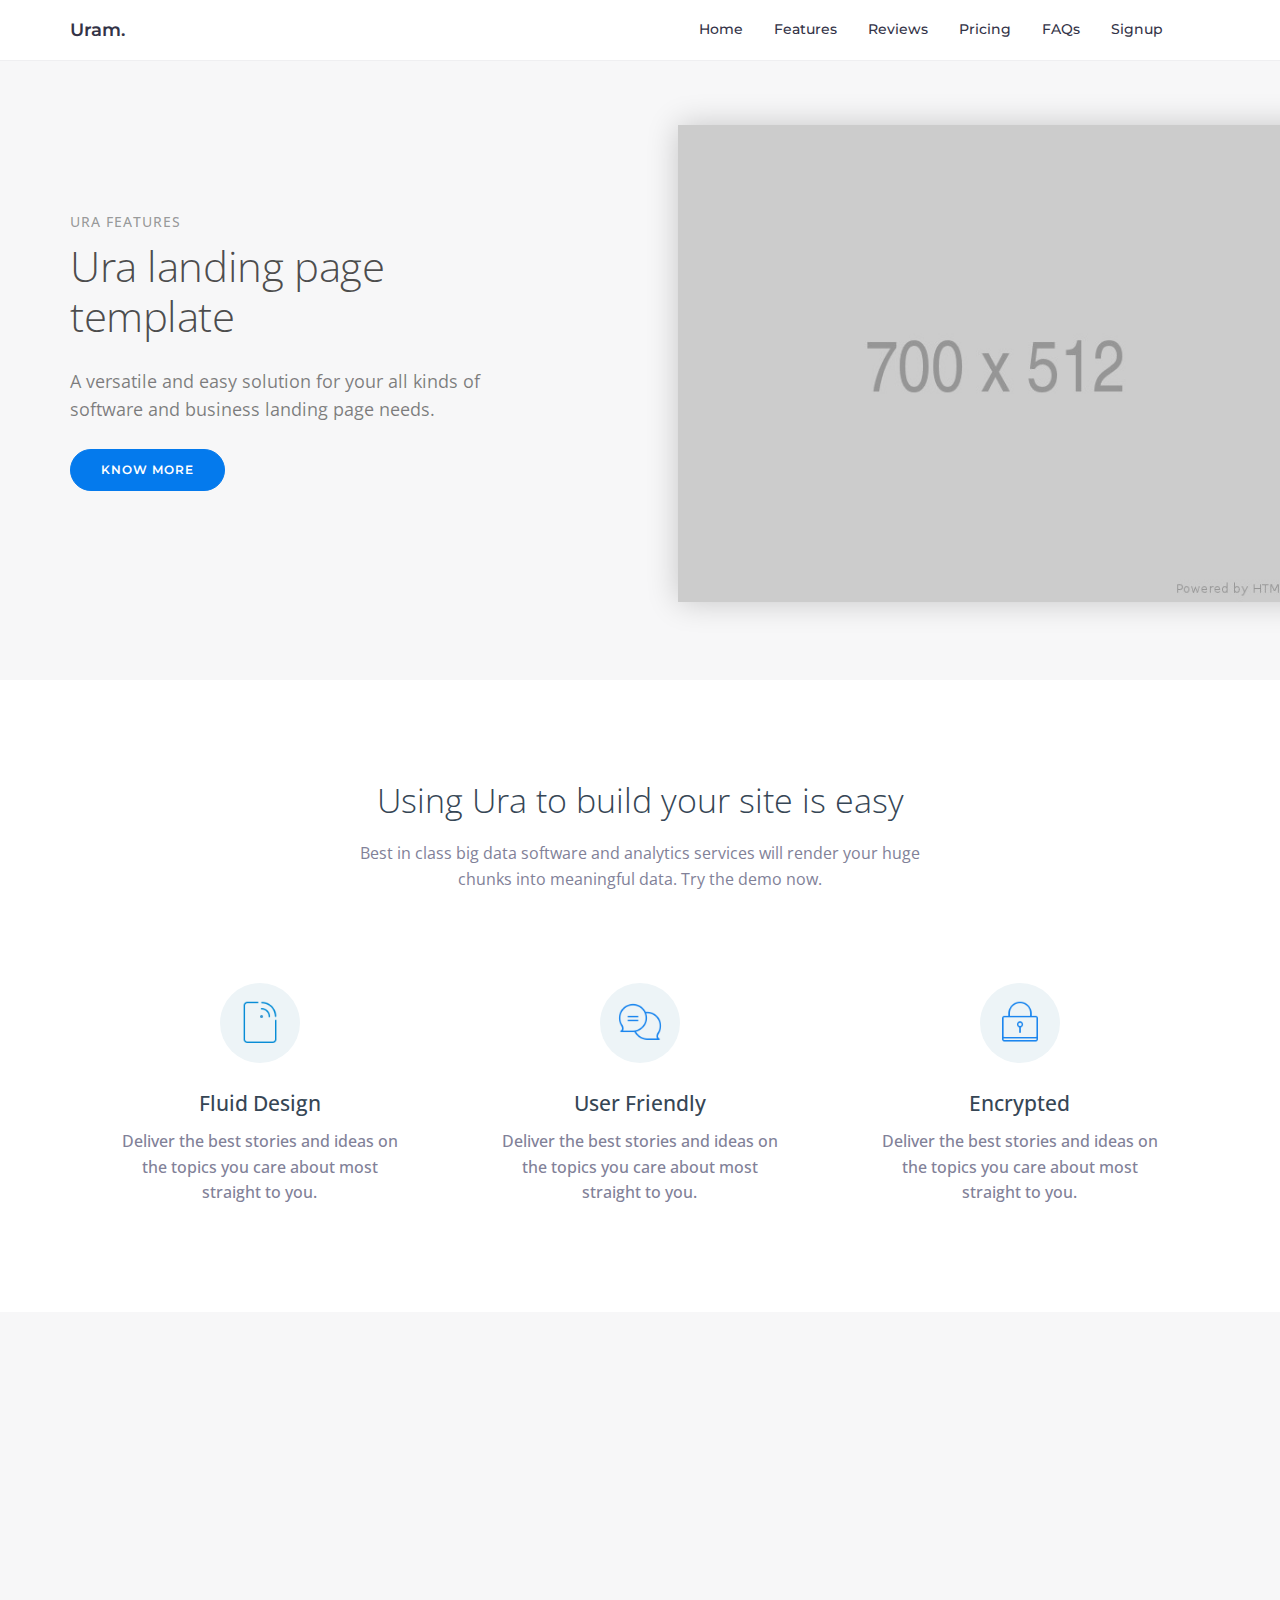
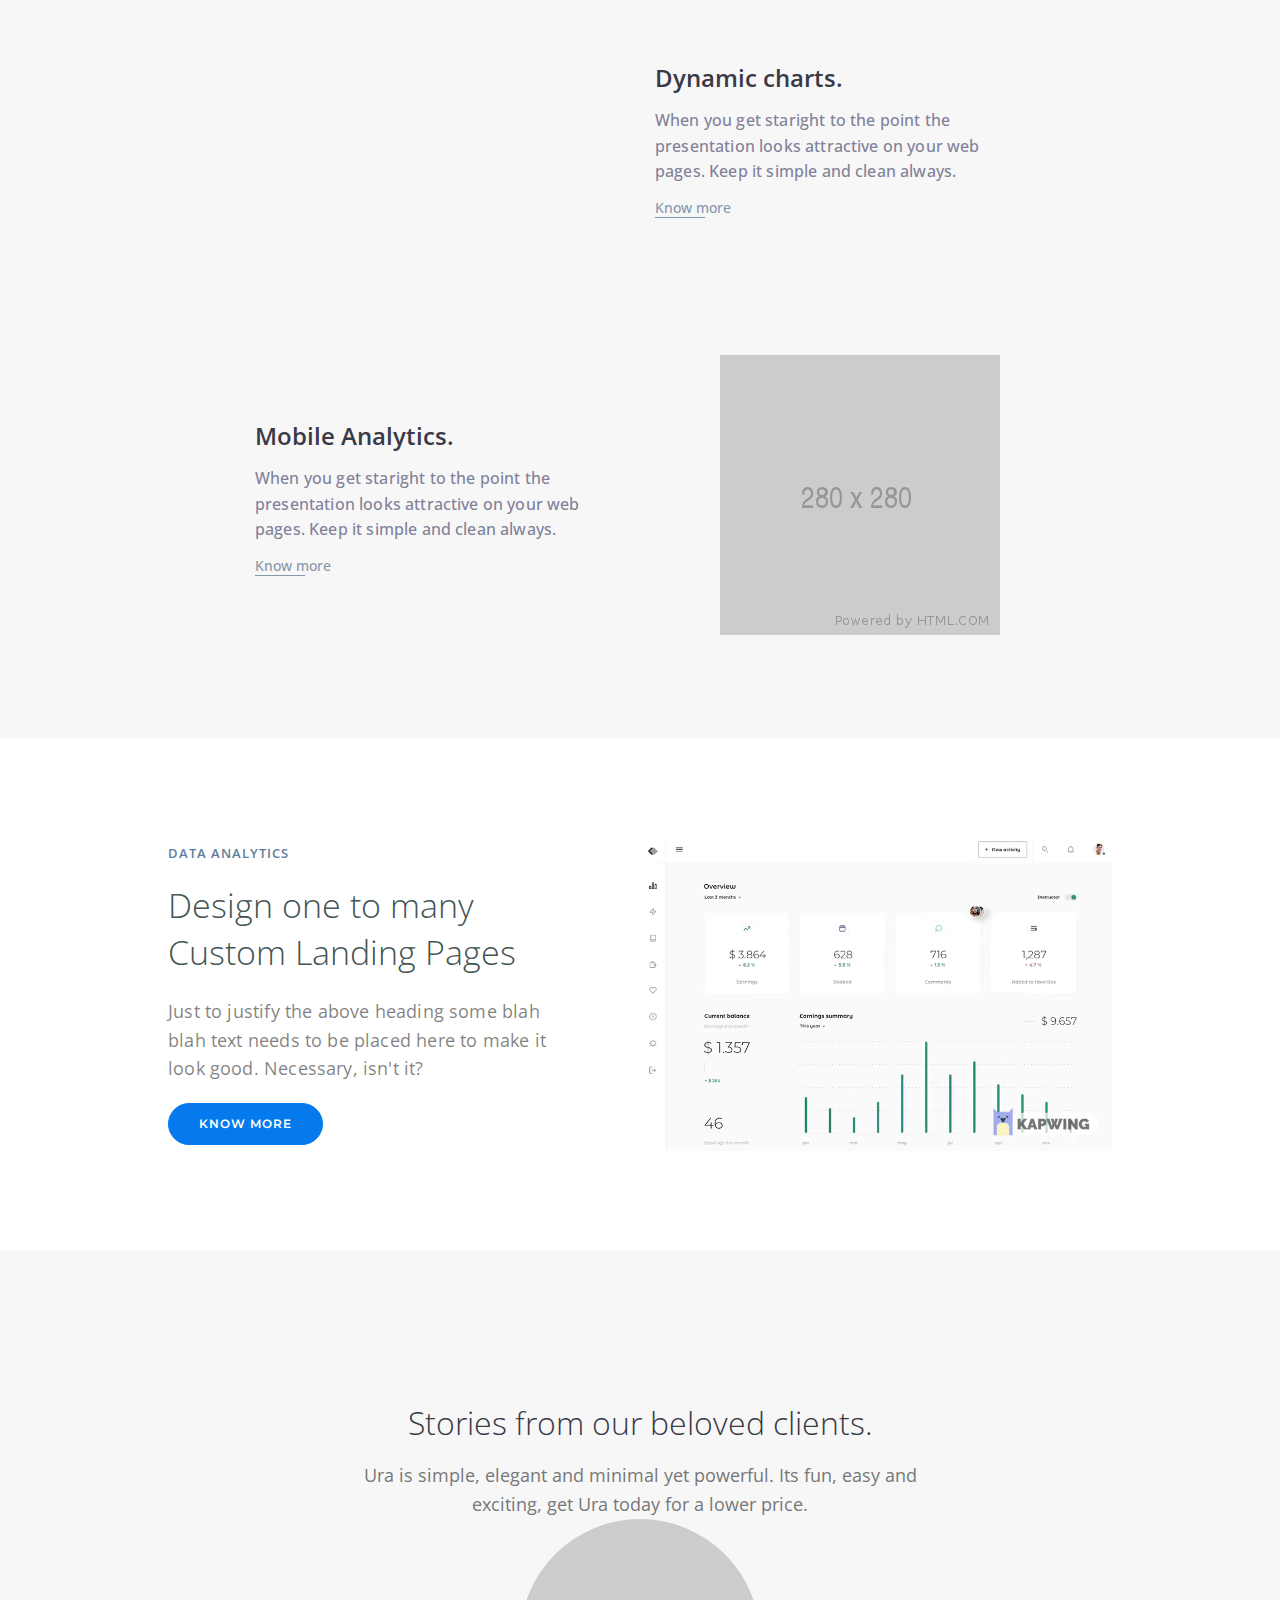
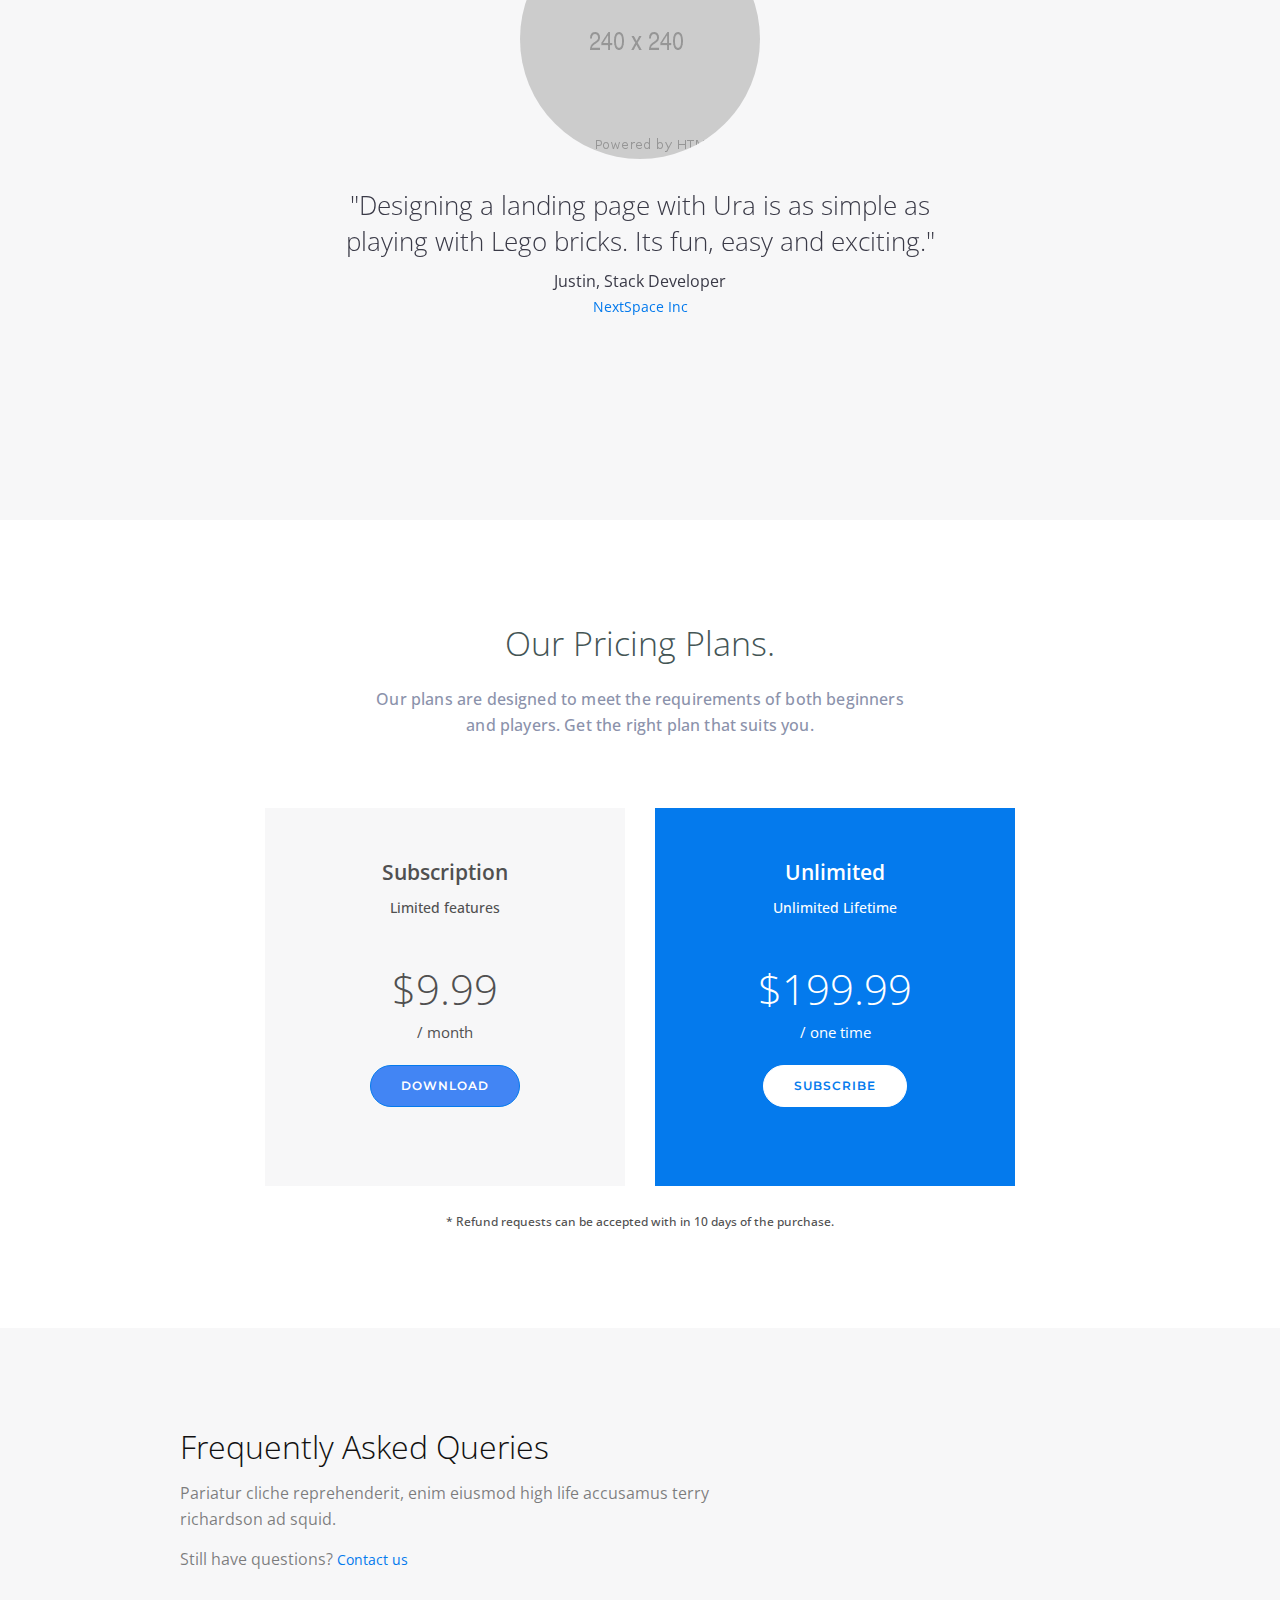
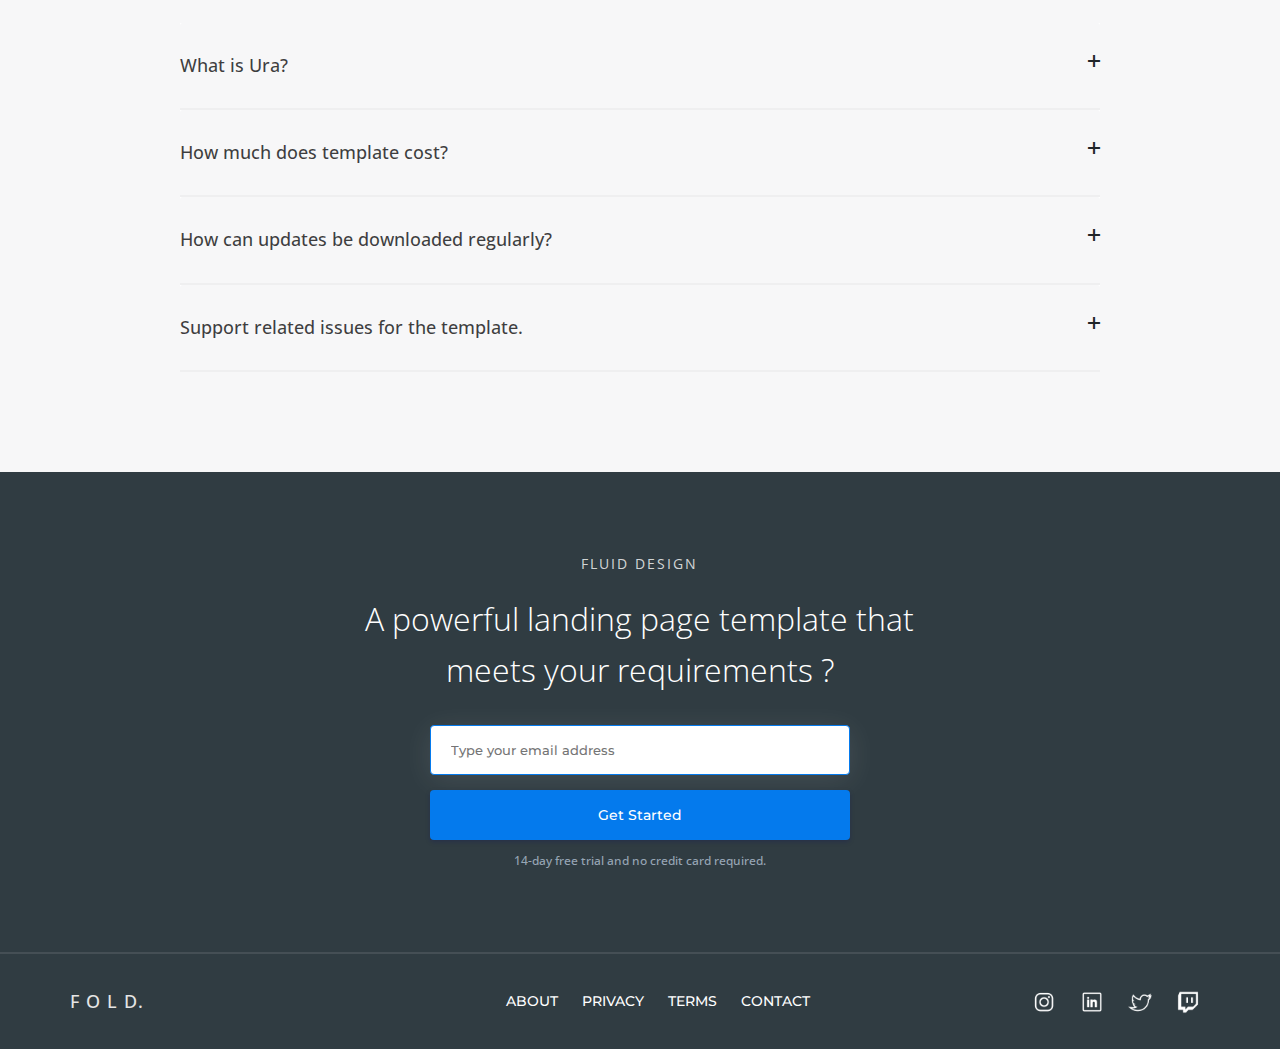
==== commit 698d6105: "t" ====
--- a/index.html
+++ b/index.html
@@ -2,133 +2,78 @@
 <html lang="en">
   <head>
     <meta charset="utf-8">
-    <title>InboundQLs - High Quality Leads</title>
-    <link rel="icon" href="/assets/images/favicon.png" type="image/png" sizes="16x16">
+    <title>Custom Code Pro, LLC - Your Personal Developer</title>
+    <link rel="icon" href="assets/images/favicon.png" type="image/png" sizes="16x16">
     <meta name="viewport" content="width=device-width, initial-scale=1">
     <meta http-equiv="X-UA-Compatible" content="IE=edge">
-    <meta name="description" content="InboundQLs Home Page">
-    <meta name="keywords" content="Lead Generation, inboundqls, ppc">
-    <link href="/assets/css/bootstrap.min.css" rel="stylesheet" type="text/css" media="all" />
+    <meta name="description" content="Uram Multipurpose Personal Portfolio Template">
+    <meta name="keywords" content="Uram HTML Template, Uram Personal Portfolio Template, Personal Portfolio">
+    <link href="assets/css/bootstrap.min.css" rel="stylesheet" type="text/css" media="all" />
     <link href="https://fonts.googleapis.com/css?family=Open+Sans:200,300,400,400i,500,600,700%7CMontserrat:300,400,500%7CRoboto" rel="stylesheet">
-    <link rel="stylesheet" href="/assets/css/animate.css"> <!-- Resource style -->
-    <link rel="stylesheet" href="/assets/css/owl.carousel.css">
-    <link rel="stylesheet" href="/assets/css/owl.theme.css">
-    <link rel="stylesheet" href="/assets/css/magnific-popup.css">
-    <link rel="stylesheet" href="/assets/css/ionicons.min.css"> <!-- Resource style -->
-    <link href="/assets/css/style.css" rel="stylesheet" type="text/css" media="all" />
-  <!-- Global site tag (gtag.js) - Google Analytics --><script async src="https://www.googletagmanager.com/gtag/js?id=G-07XLVBDBRD"></script><script>  window.dataLayer = window.dataLayer || [];  function gtag(){dataLayer.push(arguments);}  gtag('js', new Date());  gtag('config', 'G-07XLVBDBRD');</script>
-  
-  <style>
-	  .hero-resize{
-		  height:700px;
-	  }
-	  @media only screen and (max-width: 1000px) and (min-width: 400px) {
-		 .hero-resize{
-			height:800px;
-		 }
-	  }
-	  </style>
-  
-  </head>
+    <link rel="stylesheet" href="assets/css/animate.css"> <!-- Resource style -->
+    <link rel="stylesheet" href="assets/css/owl.carousel.css">
+    <link rel="stylesheet" href="assets/css/owl.theme.css">
+    <link rel="stylesheet" href="assets/css/magnific-popup.css">
+    <link rel="stylesheet" href="assets/css/ionicons.min.css"> <!-- Resource style -->
+    <link href="assets/css/style.css" rel="stylesheet" type="text/css" media="all" />
+  <!-- Global site tag (gtag.js) - Google Analytics --><script async src="https://www.googletagmanager.com/gtag/js?id=G-07XLVBDBRD"></script><script>  window.dataLayer = window.dataLayer || [];  function gtag(){dataLayer.push(arguments);}  gtag('js', new Date());  gtag('config', 'G-07XLVBDBRD');</script></head>
   <body>
     <div class="wrapper">
       <!-- Navbar Section -->
-      <nav class="navbar navbar-expand-md navbar-light navbar-alt bg-light fixed-top no-border">
+      <nav class="navbar navbar-expand-md navbar-light bg-light fixed-top">
         <div class="container">
-          <a class="navbar-brand" href="#">InboundQLs</a>
+          <a class="navbar-brand" href="#">Uram.</a>
           <button class="navbar-toggler" type="button" data-toggle="collapse" data-target="#navbarSupportedContent" aria-controls="navbarSupportedContent" aria-expanded="false" aria-label="Toggle navigation">
            <span class="navbar-toggler-icon"></span>
           </button>
           <div class="collapse navbar-collapse" id="navbarSupportedContent">
             <ul class="navbar-nav ml-auto navbar-right">
               <li class="nav-item"><a class="nav-link js-scroll-trigger" href="#main">Home</a></li>
-              <li class="nav-item"><a class="nav-link js-scroll-trigger" href="#how">Video</a></li>
+              <li class="nav-item"><a class="nav-link js-scroll-trigger" href="#features">Features</a></li>
               <li class="nav-item"><a class="nav-link js-scroll-trigger" href="#reviews">Reviews</a></li>
-			  <!--<li class="nav-item"><a class="nav-link js-scroll-trigger" href="/training/choose-industry">Free A+ Training</a></li>-->
-					
+              <li class="nav-item"><a class="nav-link js-scroll-trigger" href="#pricing">Pricing</a></li>
+              <li class="nav-item"><a class="nav-link js-scroll-trigger" href="#faqs">FAQs</a></li>
+              <li class="nav-item"><a class="nav-link js-scroll-trigger" href="#signup">Signup</a></li>
             </ul>
-			
           </div>
         </div>
       </nav><!-- Navbar End -->
 
 
       <div id="main" class="main">
-		<div class="home home-2" style="padding-top: 67px;">
-			<!-- Hero Section-->
-			 
-				  
-				  <!-- Hero End -->
-		</div>
-			  
-			  
-	
-<!-- Features Section -->
-        <div id="features" class="flex-split">
-          <div class="container-s">
-            <div class="flex-intro align-center wow fadeIn">
-              <h2>New Leads Now!?</h2>			  
-            </div>
-            <div class="flex-inner align-center">
-              <div class="f-image wow">
-                <img class="img-fluid" src="/assets/images/feature1-1.jpeg" alt="Feature">
-              </div>
-              <div class="f-text">
-                <div class="left-content">
-                  <h2>Your Perfect Campaign Is Already Built!</h2>
-                  <p> Using propriatary automation, we are able to automatically build out your campaign from our machine which aligns with nearly 50 million dollars in ad performance testing. There is no new hire managing your campaign. It is all seasoned work.</p>
-				
-				  
-                  
-                </div>
-              </div>
-            </div>
-
-            
-			
-			<div class="flex-inner align-center">
-              <div class="f-image wow">
-                <img class="img-fluid" src="/assets/images/feature1-2.jpeg" alt="Feature">
-              </div>
-              <div class="f-text">
-                <div class="left-content">
-				<h2>A+ Conversion Rates</h2>
-                  <p> Out of the gate your campaign will be in the ballpark of our expected conversion rates based on your industry.</p>
-                </div>
-              </div>
-            </div>
-
-           
-			
-			<div class="flex-inner align-center">
-              <div class="f-image wow">
-                <img class="img-fluid" src="/assets/images/feature1-3.jpeg" alt="Feature">
-              </div>
-              <div class="f-text">
-                <div class="left-content">
-                  
-                  <h2>No Work On Your End!</h2>
-                  <p> Seriously, the most you will have to do is tell us where you want your leads.<b>We pride ourselves in making this easy and fast for our clients.</b></p>
-                </div>
-              </div>
-            </div>
-
-           
-            </div>
-          </div>
-        </div>
-		
-		
-		
+        <div class="home home-3"><!-- Hero Section-->
+          <div class="container">
+            <div class="row">
+              <div class="col-md-5">
+                <div class="hero-content wow fadeIn">
+                  <div class="hero-content-inner">
+                    <h4>Ura Features</h4>
+                    <h1>Ura landing page template</h1>
+                    <p>A versatile and easy solution for your all kinds of software and business landing page needs.</p>
+                    <a class="btn-action" href="#">Know More</a>
+                  </div>
+                </div>
+              </div>
+              <div class="col-md-7">
+                <div class="hero-img">
+                  <img src="assets/images/hero.jpg" alt="Hero Image">
+                </div>
+              </div>
+            </div>
+
+          </div>
+        </div><!-- Hero End -->
+
+
         <div id="services" class="lbl-services">
           <div class="container">
-		  
             <div class="row justify-center">
               <div class="col-md-8">
                 <div class="service-intro wow fadeInDown text-center">
-                 <h1>Finally Get Excited About Your Marketing Performance</h1>
+                 <h1>Using Ura to build your site is easy</h1>
                  <p>
-                   Your business is our business.
+                   Best in class big data software and analytics services will render your huge chunks into meaningful
+                  data. Try the demo now.
                 </p>
                 </div>
               </div>
@@ -137,107 +82,75 @@
                 <div class="card_single">
                   <div class="card-icon">
                     <div class="card-img">
-                      <img src="/assets/icons/p1.png" width="50" alt="Feature">
+                      <img src="assets/icons/p1.png" width="50" alt="Feature">
                     </div>
                   </div>
                   <div class="card-text">
-                    <h3 class="orange">30+</h3>
-                    <p class="grey">Empowered Businesses</p>
+                    <h3>Fluid Design</h3>
+                    <p>Deliver the best stories and ideas on the topics you care about most straight to you.</p>
                   </div>
                 </div>
                 <div class="card_single card2">
                   <div class="card-icon">
                     <div class="card-img">
-                      <img src="/assets/icons/p3.png" width="50" alt="Feature">
+                      <img src="assets/icons/p3.png" width="50" alt="Feature">
                     </div>
                   </div>
                   <div class="card-text">
-                    <h3 class="orange">$50,000,000+</h3>
-                    <p class="grey">Managed Ad Spend</p>
+                    <h3>User Friendly</h3>
+                    <p>Deliver the best stories and ideas on the topics you care about most straight to you.</p>
                   </div>
                 </div>
                 <div class="card_single card3">
                   <div class="card-icon">
                     <div class="card-img">
-                      <img src="/assets/icons/p6.png" width="50" alt="Feature">
+                      <img src="assets/icons/p6.png" width="50" alt="Feature">
                     </div>
                   </div>
                   <div class="card-text">
-                    <h3 class="orange">50 Years</h3>
-                    <p class="grey">Of Team Marketing Experience </p>
-                  </div>
-                </div>
-            </div>
-			<!--
-			   <div class="lbl_cards">
-                <div class="card_single">
-                  <div class="card-icon">
-                    <div class="card-img">
-                      <img src="/assets/icons/p1.png" width="50" alt="Feature">
-                    </div>
-                  </div>
-                  <div class="card-text">
-                    <h3 class="orange">30+</h3>
-                    <p class="grey">Empowered Businesses</p>
-                  </div>
-                </div>
-                <div class="card_single card2">
-                  <div class="card-icon">
-                    <div class="card-img">
-                      <img src="/assets/icons/p3.png" width="50" alt="Feature">
-                    </div>
-                  </div>
-                  <div class="card-text">
-                    <h3 class="orange">$50,000,000+</h3>
-                    <p class="grey">Managed Ad Spend</p>
-                  </div>
-                </div>
-                <div class="card_single card3">
-                  <div class="card-icon">
-                    <div class="card-img">
-                      <img src="/assets/icons/p6.png" width="50" alt="Feature">
-                    </div>
-                  </div>
-                  <div class="card-text">
-                    <h3 class="orange">50 Years</h3>
-                    <p class="grey">Of Team Marketing Experience </p>
-                  </div>
-                </div>
-            </div>
-			-->
-          </div>
-        </div>
-
-
-
-        
-
-        <!-- Call to Action Section -->
-
-        <div class="yd_cta_box" id="how">
-          <div class="cta_box">
-            <div class="cta_box_inner">
-              <div class="container">
-                <!--<div class="col-lg-8 col-xs-12">
-                  <h4>Fluid Design</h4>
-                  <h2>A powerful landing page template that meets your requirements ?</h2>
-                  <a class="btn-action" href="#">Start Now</a>
-                </div>-->
-				<div class="row justify-center" style="margin-right: auto;margin-left: auto;">
-				    <div class="">
-					<div class="service-intro wow fadeInDown text-center">
-					 
-					 
-						<div class="video-responsive">
-  
-  
-							<iframe class="video-responsive-item" src="https://player.vimeo.com/video/704580393?h=b7ab5f9149"  frameborder="0" allow="autoplay; fullscreen; picture-in-picture" allowfullscreen></iframe>
-							
-										</div>
-
-					</div>
-              </div>
-            </div>
+                    <h3>Encrypted</h3>
+                    <p>Deliver the best stories and ideas on the topics you care about most straight to you.</p>
+                  </div>
+                </div>
+            </div>
+          </div>
+        </div>
+
+
+
+        <!-- Features Section -->
+        <div id="features" class="flex-split">
+          <div class="container-s">
+            <div class="flex-intro align-center wow fadeIn">
+              <h2>Build better landing pages</h2>
+              <p> When you get staright to the point the presentation looks attractive on your web pages.
+                  Keep it simple and clean always.</p>
+            </div>
+            <div class="flex-inner align-center">
+              <div class="f-image wow">
+                <img class="img-fluid" src="assets/images/feature.png" alt="Feature">
+              </div>
+              <div class="f-text">
+                <div class="left-content">
+                  <h2>Dynamic charts.</h2>
+                  <p> When you get staright to the point the presentation looks attractive on your web pages.
+                      Keep it simple and clean always.</p>
+                  <a href="#">Know more</a>
+                </div>
+              </div>
+            </div>
+
+            <div class="flex-inner flex-inverted align-center">
+              <div class="f-image f-image-inverted">
+                <img class="img-fluid" src="assets/images/feature2.png" alt="Feature">
+              </div>
+              <div class="f-text">
+                <div class="left-content">
+                  <h2>Mobile Analytics.</h2>
+                  <p> When you get staright to the point the presentation looks attractive on your web pages.
+                      Keep it simple and clean always.</p>
+                  <a href="#">Know more</a>
+                </div>
               </div>
             </div>
           </div>
@@ -245,8 +158,7 @@
 
 
         <!-- YD Custom Feature Section -->
-		<!--
-        <div class="yd_ft_cst ft_cst2">
+        <div class="ft_cst2">
           <div class="container-m">
             <div class="row">
               <div class="flex-inner">
@@ -264,97 +176,103 @@
                 </div>
                 <div class="f-image">
                   <video class="embed-responsive" autoplay loop muted>
-                     <source src="/assets/images/vid.mp4" type="video/mp4" />
+                     <source src="assets/images/vid.mp4" type="video/mp4" />
                    </video>
                 </div>
               </div>
             </div>
           </div>
         </div>
--->
-
-
-
-
-
-
-
-
-<div id="reviews" class="">
-          <div class="container">
-            <div class="row">
-              <div class="col-md-12">
-				<div class="yd_clients_intro">
-				  <h2>Stories from our beloved clients.</h2>
-				  <!--<p>Ura is simple, elegant and minimal yet powerful. Its fun, easy and exciting, get Ura today for a lower price.</p>-->
-				</div>
-                <div class="reviews owl-carousel owl-theme">
-                  <div class="rev_box">
-                    <div class="rev_text">
-                      <img class="img-fluid" src="https://www.inboundqls.com//assets/icons/testimonial1.png" alt="Client">
-                    </div>
-                  </div>
-
-                  <div class="rev_box">
-                    <div class="rev_text">
-                      <img class="img-fluid" src="https://www.inboundqls.com//assets/icons/testimonial2.png" alt="Client">
-                    </div>
-                  </div>
-
-                  <div class="rev_box">
-                    <div class="rev_text">
-                      <img class="img-fluid" src="https://www.inboundqls.com//assets/icons/testimonial3.png" alt="Client">
-                    </div>
-                  </div>
-				  
-				  <div class="rev_box">
-                    <div class="rev_text">
-                      <img class="img-fluid" src="https://www.inboundqls.com//assets/icons/testimonial4.png" alt="Client">
-                    </div>
-                  </div>
-				  
-				  <div class="rev_box">
-                    <div class="rev_text">
-                      <img class="img-fluid" src="https://www.inboundqls.com//assets/icons/testimonial5.png" alt="Client">
-                    </div>
-                  </div>
-				  
-				  <div class="rev_box">
-                    <div class="rev_text">
-                      <img class="img-fluid" src="https://www.inboundqls.com//assets/icons/testimonial6.png" alt="Client">
-                    </div>
-                  </div>
-				  
-				  <div class="rev_box">
-                    <div class="rev_text">
-                      <img class="img-fluid" src="https://www.inboundqls.com//assets/icons/testimonial7.png" alt="Client">
-                    </div>
-                  </div>
-				  
-				 
-                </div>
-              </div>
-            </div>
-          </div>
-        </div>
-
-
-
-
-
-
-
+
+
+
+        <!-- YD Review Section -->
+        <div id="reviews" class="yd_clients">
+          <div class="container-s">
+            <div class="yd_clients_intro">
+              <h2>Stories from our beloved clients.</h2>
+              <p>Ura is simple, elegant and minimal yet powerful. Its fun, easy and exciting, get Ura today for a lower price.</p>
+            </div>
+            <div class="review-cards owl-carousel owl-theme">
+              <div class="yd_flx2">
+                <div class="flx_1">
+                  <div class="review-img">
+                    <div class="review-img-inner">
+                      <img class="img-fluid rounded-circle" src="assets/icons/rev.png" alt="Client">
+                    </div>
+                  </div>
+                </div>
+                <div class="flx_2">
+                  <div class="review-text">
+                    <div  class="review-text-inner">
+                      <h1>"Designing a landing page with Ura is as simple as playing with Lego bricks. Its fun, easy and exciting."</h1>
+                      <h2> Justin, Stack Developer</h2>
+                      <a href="#">NextSpace Inc</a>
+                    </div>
+                  </div>
+                </div>
+              </div>
+
+              <div class="yd_flx2">
+                <div class="flx_1">
+                  <div class="review-img">
+                    <div class="review-img-inner">
+                      <img class="img-fluid rounded-circle" src="assets/icons/rev2.png" alt="Client">
+                    </div>
+                  </div>
+                </div>
+                <div class="flx_2">
+                  <div class="review-text">
+                    <div  class="review-text-inner">
+                      <h1>"Designing a landing page with Ura is as simple as playing with Lego bricks. Its fun and easy."</h1>
+                      <h2> Peter McGrath, HR Manager</h2>
+                      <a href="#">Isotope.com</a>
+                    </div>
+                  </div>
+                </div>
+              </div>
+
+              <div class="yd_flx2">
+                <div class="flx_1">
+                  <div class="review-img">
+                    <div class="review-img-inner">
+                      <img class="img-fluid rounded-circle" src="assets/icons/rev3.png" alt="Client">
+                    </div>
+                  </div>
+                </div>
+                <div class="flx_2">
+                  <div class="review-text">
+                    <div  class="review-text-inner">
+                      <h1>"Designing a landing page with Ura is as simple as playing with Lego bricks. Its fun and easy."</h1>
+                      <h2> Albert Rossi, Android Developer</h2>
+                      <a href="#">BlueSport LLC</a>
+                    </div>
+                  </div>
+                </div>
+              </div>
+
+            </div>
+            <div class="client-list wow fadeIn">
+              <ul>
+                <li><img class="img-fluid" src="assets/icons/c1.png" alt="Client"> </li>
+                <li><img class="img-fluid" src="assets/icons/c2.png" alt="Client"> </li>
+                <li><img class="img-fluid" src="assets/icons/c3.png" alt="Client"> </li>
+                <li><img class="img-fluid" src="assets/icons/c4.png" alt="Client"> </li>
+              </ul>
+            </div>
+          </div>
+        </div>
+        <!-- Reviews-->
 
 
 
         <!-- Pricing Tables -->
-		<!--
         <div id="pricing" class="pricing-section text-center">
           <div class="container">
             <div class="row">
               <div class="col-sm-8 offset-sm-2">
                 <div class="pricing-intro">
-                  <h1>Our Free Items.</h1>
+                  <h1>Our Pricing Plans.</h1>
                   <p>
                     Our plans are designed to meet the requirements of both beginners <br class="hidden-xs"> and players.
                     Get the right plan that suits you.
@@ -363,11 +281,11 @@
                 <div class="row">
                   <div class="col-md-6">
                     <div class="table-left">
-                      <h3>Full DIY</h3>
-                      <p>Definitive Guide to Paid Lead Gen</p>
+                      <h3>Subscription</h3>
+                      <p>Limited features</p>
                       <div class="pricing-details">
-                       <span>$0</span>
-                       <div class="sub_span">/ free</div>
+                       <span>$9.99</span>
+                       <div class="sub_span">/ month</div>
                       </div>
                       <button class="btn btn-primary btn-action" type="button">Download</button>
                     </div>
@@ -375,189 +293,102 @@
 
                   <div class="col-md-6">
                     <div class="table-right">
-                      <h3>Blind Spot Audit</h3>
-                      <p>Leverage our expertise</p>
+                      <h3>Unlimited</h3>
+                      <p>Unlimited Lifetime</p>
 
                       <div class="pricing-details">
-                       <span>$0</span>
-                       <div class="sub_span sub_span_alt">/ free</div>
-                      </div>
-                      <button class="btn btn-primary btn-action btn-white" type="button">Request</button>
-                    </div>
-                  </div>
-				  </div>
-				  
-				  <div class="pricing-intro">
-                  <h1>Our Managed PPC Plans.</h1>
-                  <p>
-                    When a professional lead generation team is needed.
-                  </p>
-                </div>
-				  
-				  <div class="row">
-					  <div class="col-md-4">
-						<div class="table-left">
-						  <h3>Tier 1 Managed</h3>
-						  <p>0-25K Ad Spend </p><p>(Small outreach campaigns)</p>
-						  <div class="pricing-details">
-						   <span>$5k</span>
-						   <div class="sub_span">/ month</div>
-						  </div>
-						  <button class="btn btn-primary btn-action" type="button">Contact</button>
-						</div>
-					  </div>
-					  
-					  <div class="col-md-4">
-						<div class="table-left">
-						  <h3>Tier 2 Managed</h3>
-						  <p>25K-100K Ad Spend </p><p>(Medium outreach campaigns)</p>
-						  <div class="pricing-details">
-						   <span>$7.5k</span>
-						   <div class="sub_span">/ month</div>
-						  </div>
-						  <button class="btn btn-primary btn-action" type="button">Contact</button>
-						</div>
-					  </div>
-
-					  <div class="col-md-4">
-						<div class="table-left">
-						  <h3>Tier 3 Managed</h3>
-						  <p>100K-1000K Ad Spend </p><p>(Large outreach campaigns)</p>
-						  
-						  <div class="pricing-details">
-						   <span>$10k</span>
-						   <div class="sub_span">/ month</div>
-						  </div>
-						  <button class="btn btn-primary btn-action" type="button">Contact</button>
-						</div>
-					  </div>
-					  
-					   
-				  </div>
-                </div>
-                <p class="refund-txt">* Payment only required when client is pleased with results.</p>
-              </div>
-            </div>
-          </div>
-        </div>
-
--->
+                       <span>$199.99</span>
+                       <div class="sub_span sub_span_alt">/ one time</div>
+                      </div>
+                      <button class="btn btn-primary btn-action btn-white" type="button">Subscribe</button>
+                    </div>
+                  </div>
+                </div>
+                <p class="refund-txt">* Refund requests can be accepted with in 10 days of the purchase.</p>
+              </div>
+            </div>
+          </div>
+        </div>
+
+
 
         <!-- Faq Section -->
-		<div id="faqs" class="yd_faqs">
-          <div class="container">
-              <div class="col-md-10 offset-md-1">
-                <div class="faq_intro">
-                  <div class="faq_inner">
-                   
-                    
-                    <h5>Still have questions?</h5> <a class="link-btm" href="#">Contact us</a>
-                  </div>
-					</div>
-				</div>
-			</div>
-		</div>
-		<!--  
         <div id="faqs" class="yd_faqs">
           <div class="container">
               <div class="col-md-10 offset-md-1">
                 <div class="faq_intro">
                   <div class="faq_inner">
                     <h2>Frequently Asked Queries</h2>
-                    
+                    <p>Pariatur cliche reprehenderit, enim eiusmod high life accusamus terry richardson ad squid.</p>
                     <h5>Still have questions?</h5> <a class="link-btm" href="#">Contact us</a>
                   </div>
                 </div>
                 <div id="accordion">
                   <div class="card mb-0">
                     <div class="card-header collapsed" data-toggle="collapse" href="#collapseOne">
-                      <a class="card-title">What is an Anti-Agency?</a>
+                      <a class="card-title">What is Ura?</a>
                     </div>
                     <div id="collapseOne" class="collapse" aria-labelledby="headingOne" data-parent="#accordion">
                       <div class="card-body">
-                        <p>We are not just professional billers (as most ad-agencies are). We strive for 100% happy customers. Your business becomes our business we really want you to be as successful as possible. We take all the risk out of our client relationship by working under no contracts and a giving you the power to fire us at any time if you are not happy with the results.
-						</p>
-						<p>
-						   Some of our clients have been with us for years...
+                        <p>Nihil anim keffiyeh helvetica, craft beer labore wes anderson cred nesciunt sapiente ea proident.
+                          Ad vegan excepteur butcher vice lomo. Leggings occaecat craft beer farm-to-table, raw denim aesthetic
+                          synth nesciunt you probably haven't heard of them accusamus labore sustainable VHS.
                         </p>
                       </div>
                     </div>
                   </div>
                   <div class="card mb-0">
                     <div class="card-header collapsed" data-toggle="collapse" href="#collapseTwo">
-                      <a class="card-title">No Contracts?</a>
+                      <a class="card-title">How much does template cost?</a>
                     </div>
                     <div id="collapseTwo" class="collapse" aria-labelledby="headingTwo" data-parent="#accordion">
                       <div class="card-body">
-                        <p>That is right. We stand so wholeheartedly behind our service that we only want you to pay us if you think we deserve our invoice. Most agencies will ask for a 3-12 month contract up front and promise results only after x months. With PPC, you should see results almost immediately.&nbsp;</p><p>You actually have 60 days from the time we start work before you even pay a dime! Month 1 is billed at the start of month 2. You have until end of month 2 to pay the first invoice. Even then, if you are not happy with the results. You can fire us and be out of pocket 0 dollars.</p><p>&nbsp;No one else is offering this. We have tried to take all of the risk out of making the decision to work with us, and throw the pressure back onto our team to perform.&nbsp;</p><p>Let us hit a home run for you!&nbsp;</p>
+                        <p>Ad vegan excepteur butcher vice lomo. Leggings occaecat craft beer farm-to-table, raw denim aesthetic
+                          synth nesciunt you probably haven't heard of them accusamus labore sustainable VHS.
+                        </p>
                       </div>
                     </div>
                   </div>
                   <div class="card mb-0">
                     <div class="card-header collapsed" data-toggle="collapse" href="#collapseThree">
-                      <a class="card-title">Why Not Hire This Out Internally?</a>
+                      <a class="card-title">How can updates be downloaded regularly?</a>
                     </div>
                     <div id="collapseThree" class="collapse" aria-labelledby="headingThree" data-parent="#accordion">
                       <div class="card-body">
-                       <p>Hiring internally is great for positions that align with your business product as they ad to your IP. However, hiring out experts for areas such as marketing leverages the IP of other companies and generally allows for much better results.&nbsp;</p><p>Remember, we live, breath, and drink this stuff. Our team are the type of people that read and learn marketing in their free time. We wake up in the middle of the night with ideas for our clients. This is literally our life.</p>
+                        <p>Nihil anim keffiyeh helvetica, craft beer labore wes anderson cred nesciunt sapiente ea proident.
+                          Ad vegan excepteur butcher vice lomo. Leggings occaecat craft beer farm-to-table, raw denim aesthetic
+                          synth nesciunt you probably haven't heard of them accusamus labore sustainable VHS.
+                        </p>
                       </div>
                     </div>
                   </div>
                   <div class="card mb-0">
                     <div class="card-header collapsed" data-toggle="collapse" href="#collapseFour">
-                      <a class="card-title">What Kind Of Results Can I Expect?</a>
+                      <a class="card-title">Support related issues for the template.</a>
                     </div>
                     <div id="collapseFour" class="collapse" aria-labelledby="headingThree" data-parent="#accordion">
                       <div class="card-body">
-                        <p>Conversion costs and rates vary greatly by industry and location. However, more times than not&nbsp;<span style="background-color: initial; font-size: 1rem;">in our audit</span><span style="background-color: initial; font-size: 1rem;">&nbsp;we&nbsp;</span><span style="background-color: initial;">are able to give you a ballpark number that we would expect for your business.&nbsp;</span></p><p><span style="background-color: initial;">That being said, PPC campaigns can be set up rapidly. And generally can start seeing data in about 1-2 weeks.</span></p>
-                      </div>
-                    </div>
-                  </div>
-				  
-				  
-				  
-				  <div class="card mb-0">
-                    <div class="card-header collapsed" data-toggle="collapse" href="#collapseFive">
-                      <a class="card-title">Client Ratios?</a>
-                    </div>
-                    <div id="collapseFive" class="collapse" aria-labelledby="headingThree" data-parent="#accordion">
-                      <div class="card-body">
-                        <p>Unlike most agencies that will load their employees up to the neck with accounts, we value quality over quantity. Because of this we use a point system to keep track of our team load. Each team member gets 15 points. A large client is worth 3, a medium client 2 and small 1. We do not let them go over 15 points as we have found this to be a "full plate" in terms of work.</p><p>We do this to ensure that you have the best results possible.</p>
-						</div>
-                    </div>
-                  </div>
-				  
-				  
-				  
-				  <div class="card mb-0">
-                    <div class="card-header collapsed" data-toggle="collapse" href="#collapseSix">
-                      <a class="card-title">Ethics?</a>
-                    </div>
-                    <div id="collapseSix" class="collapse" aria-labelledby="headingThree" data-parent="#accordion">
-                      <div class="card-body">
-						<p>The advertising industry is notorious for being filled with snake oil salesmen and agencies that will bill clients based on their contract instead of their results.</p><p>We only bill and expect payments for results. No results. No Payment.</p>                        
-						</div>
-                    </div>
-                  </div>
-				  
-				  
-				  
-                </div>
-              </div>
-          </div>
-        </div>
-
--->
+                        <p>Nihil anim keffiyeh helvetica, craft beer labore wes anderson cred nesciunt sapiente ea proident.
+                          Ad vegan excepteur butcher vice lomo. Leggings occaecat craft beer farm-to-table.
+                        </p>
+                      </div>
+                    </div>
+                  </div>
+                </div>
+              </div>
+          </div>
+        </div>
+
+
         <!-- CTA Signup -->
-		<!--
-        <div class="yd_cta_sub">
+        <div id="signup" class="yd_cta_sub">
           <div class="cta_sub">
             <div class="cta_sub_inner">
               <div class="container">
                 <div class="col-lg-8 offset-lg-2">
                   <h4>Fluid Design</h4>
                   <h2>A powerful landing page template that meets your requirements ?</h2>
-                  <form id="chimp-form" class="sub-form" action="/assets/php/subscribe.php" method="post" accept-charset="UTF-8" enctype="application/x-www-form-urlencoded" autocomplete="off" novalidate>
+                  <form id="chimp-form" class="sub-form" action="assets/php/subscribe.php" method="post" accept-charset="UTF-8" enctype="application/x-www-form-urlencoded" autocomplete="off" novalidate>
                     <input class="mail" id="chimp-email" type="email" name="email" placeholder="Type your email address" autocomplete="off"><input class="submit-button" type="submit" value="Get started">
                   </form>
                   <div id="response"></div>
@@ -569,7 +400,7 @@
             </div>
           </div>
         </div>
--->
+
 
         <!-- Footer -->
         <div class="footer">
@@ -577,32 +408,30 @@
             <div class="row text-center">
               <div class="col-lg-2 col-md-3 col-sm-12">
                 <div class="footer-logo">
-                  <h2>InboundQLs LLC</h2>
+                  <h2>F O L D.</h2>
                 </div>
               </div>
               <div class="col-lg-6 col-md-6 col-sm-12">
                 <ul class="footer-menu">
-                  <!--<li><a href="#main">About</a> </li>-->
-                  <li><a href="/privacy.html">Privacy</a> </li>
-                  <!--
-				  <li><a href="#main">Terms</a> </li>
+                  <li><a href="#main">About</a> </li>
+                  <li><a href="#main">Privacy</a> </li>
+                  <li><a href="#main">Terms</a> </li>
                   <li><a href="#main">Contact</a> </li>
-				  -->
                 </ul>
               </div>
               <div class="col-lg-4 col-md-3 col-sm-12">
                 <div class="footer-links">
                   <ul>
-                 <!--   <li><a href="#main"> <img class="img-fluid" src="/assets/icons/in.png" alt="Icon"> </a> </li>
-                    <li><a href="#main"> <img class="img-fluid" src="/assets/icons/li.png" alt="Icon"> </a> </li>
-                    <li><a href="#main"> <img class="img-fluid" src="/assets/icons/tw.png" alt="Icon"> </a> </li>
-                    <li><a href="#main"> <img class="img-fluid" src="/assets/icons/tt.png" alt="Icon"> </a> </li>
-                  --></ul>
+                    <li><a href="#main"> <img class="img-fluid" src="assets/icons/in.png" alt="Icon"> </a> </li>
+                    <li><a href="#main"> <img class="img-fluid" src="assets/icons/li.png" alt="Icon"> </a> </li>
+                    <li><a href="#main"> <img class="img-fluid" src="assets/icons/tw.png" alt="Icon"> </a> </li>
+                    <li><a href="#main"> <img class="img-fluid" src="assets/icons/tt.png" alt="Icon"> </a> </li>
+                  </ul>
                 </div>
               </div>
             </div>
             <!-- Scroll To Top -->
-              <a id="back-top" class="back-to-top js-scroll-trigger" href="#main"></a>
+              <!--<a id="back-top" class="back-to-top js-scroll-trigger" href="#main"></a>-->
             <!-- Scroll To Top Ends-->
           </div>
         </div>
@@ -612,36 +441,12 @@
 
 
     <!-- Jquery and Js Plugins -->
-    <script src="/assets/js/jquery-2.1.1.js"></script>
-    <script src="/assets/js/popper.min.js"></script>
-    <script src="/assets/js/jquery.validate.min.js"></script>
-    <script src="/assets/js/bootstrap.min.js"></script>
-    <script src="/assets/js/plugins.js"></script>
-    <script src="/assets/js/menu.js"></script>
-    <script src="/assets/js/custom.js"></script>
-		<script type="text/javascript">
-
-  // Original JavaScript code by Chirp Internet: chirpinternet.eu
-  // Please acknowledge use of this code by including this header.
-
-  var today = new Date();
-  var expiry = new Date(today.getTime() + 30 * 24 * 3600 * 1000); // plus 30 days
-
-  function setCookie(name, value)
-  {
-    document.cookie=name + "=" + escape(value) + "; path=/; expires=" + expiry.toGMTString();
-  }
-   function getCookie(name)
-  {
-    var re = new RegExp(name + "=([^;]+)");
-    var value = re.exec(document.cookie);
-    return (value != null) ? unescape(value[1]) : null;
-  }
-
-	
-	$('#formurl').val($(location).attr('href'));
-	if("kalungi" == getCookie("inboundFrom")) $('#formcampaign').val("kalungi");
-	</script>
-	
+    <script src="assets/js/jquery-2.1.1.js"></script>
+    <script src="assets/js/popper.min.js"></script>
+    <script src="assets/js/jquery.validate.min.js"></script>
+    <script src="assets/js/bootstrap.min.js"></script>
+    <script src="assets/js/plugins.js"></script>
+    <script src="assets/js/menu.js"></script>
+    <script src="assets/js/custom.js"></script>
   </body>
 </html>
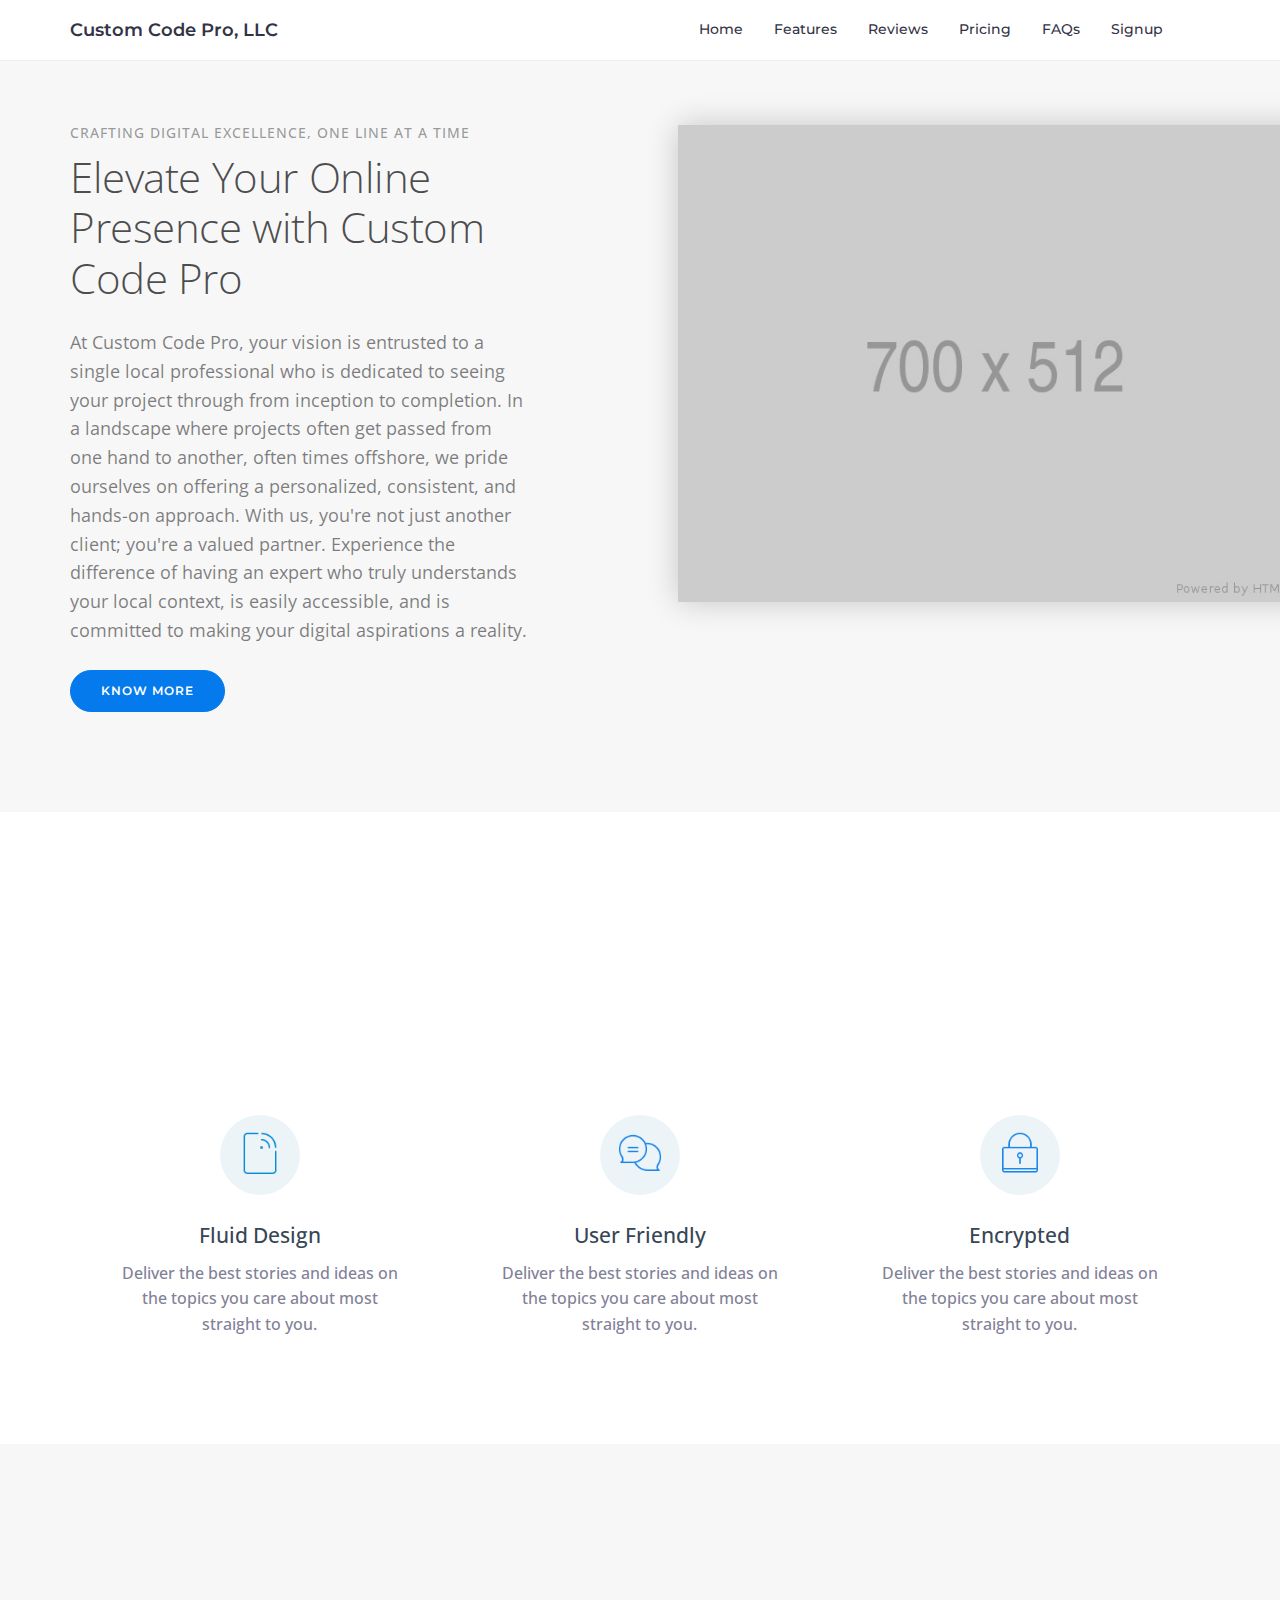
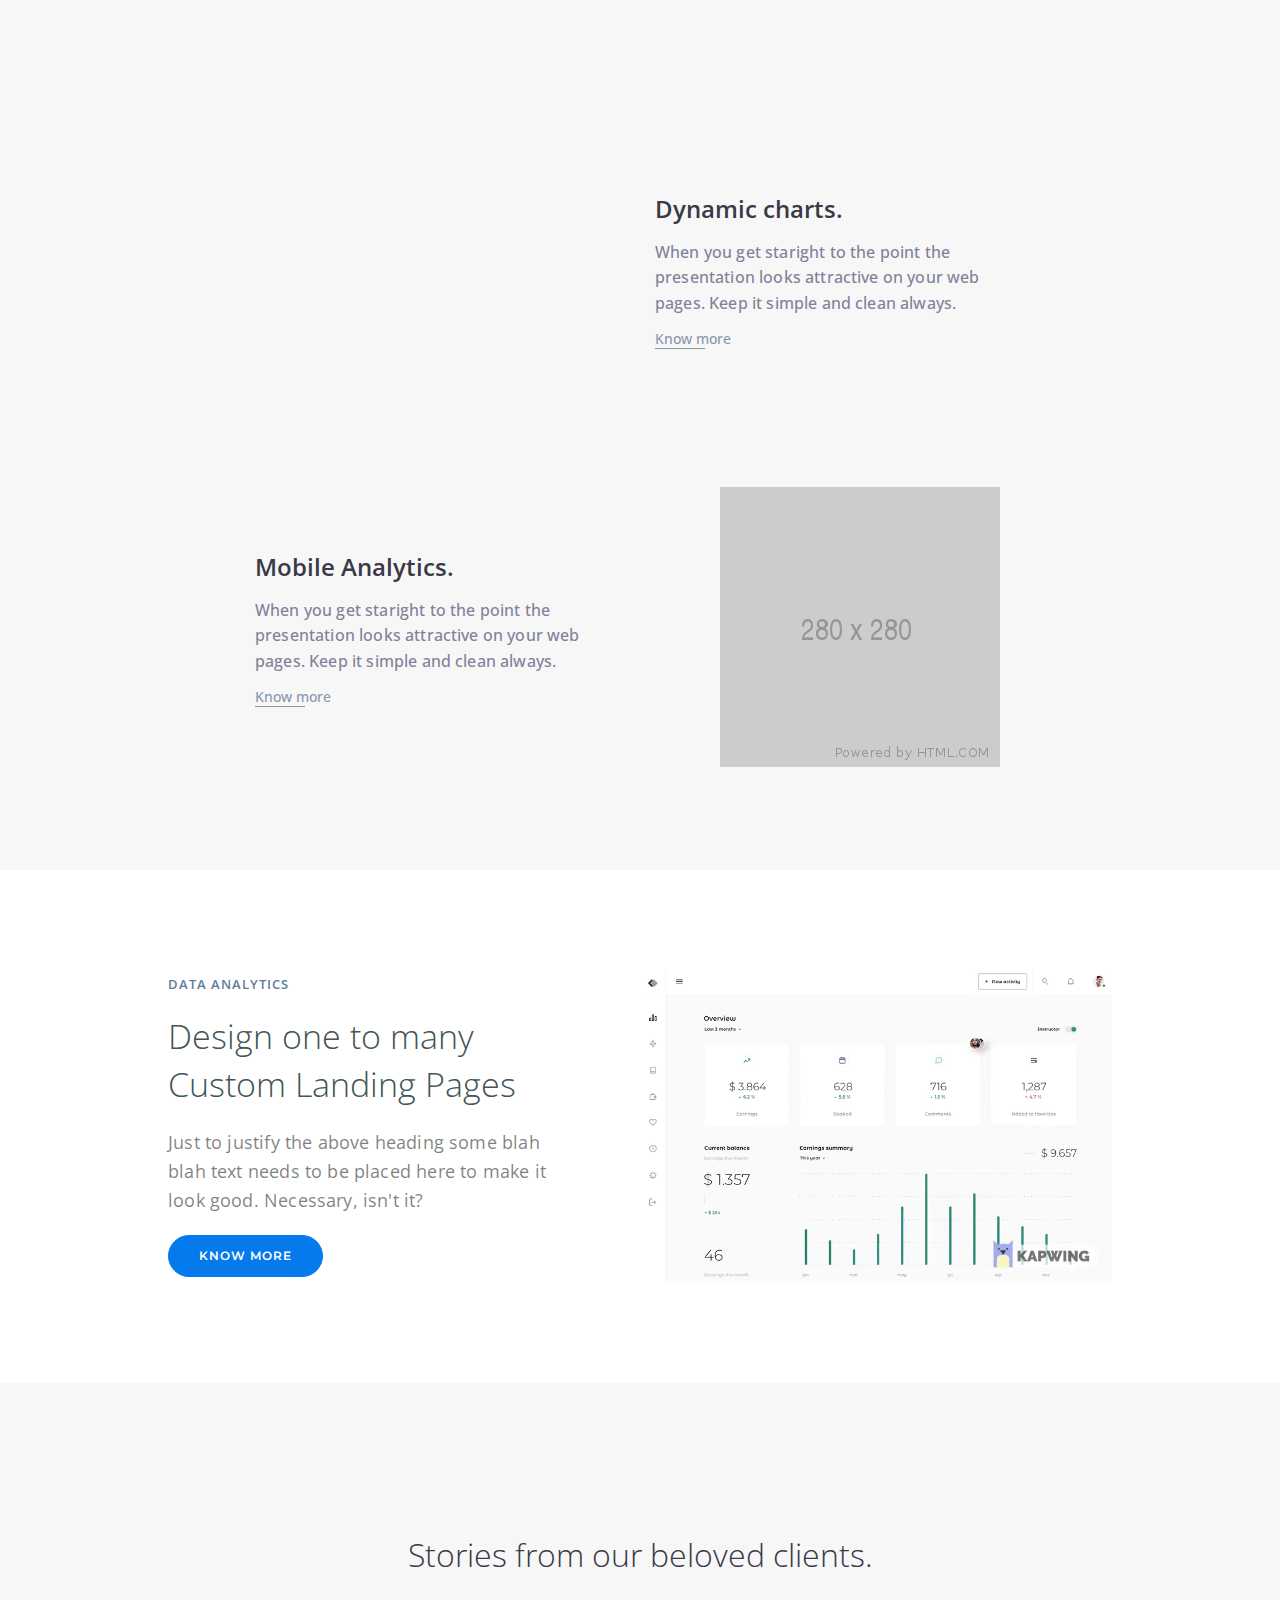
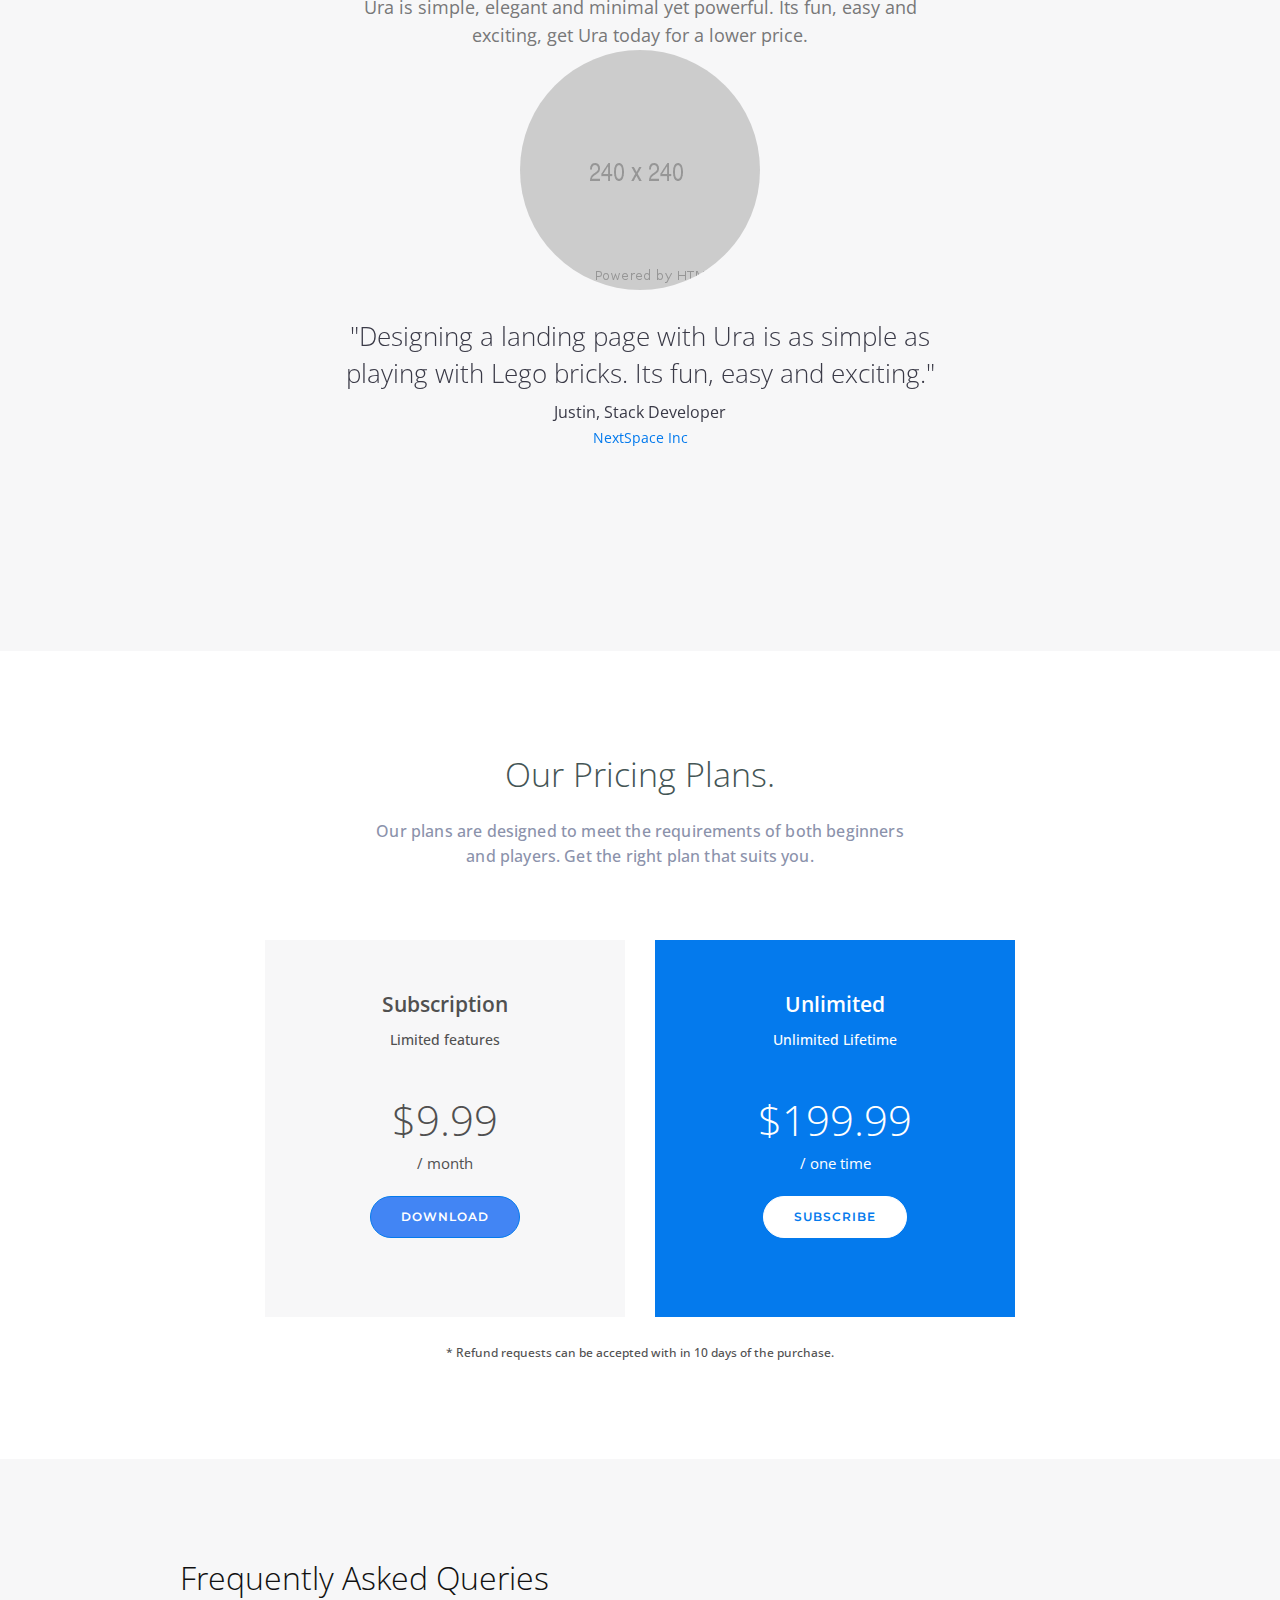
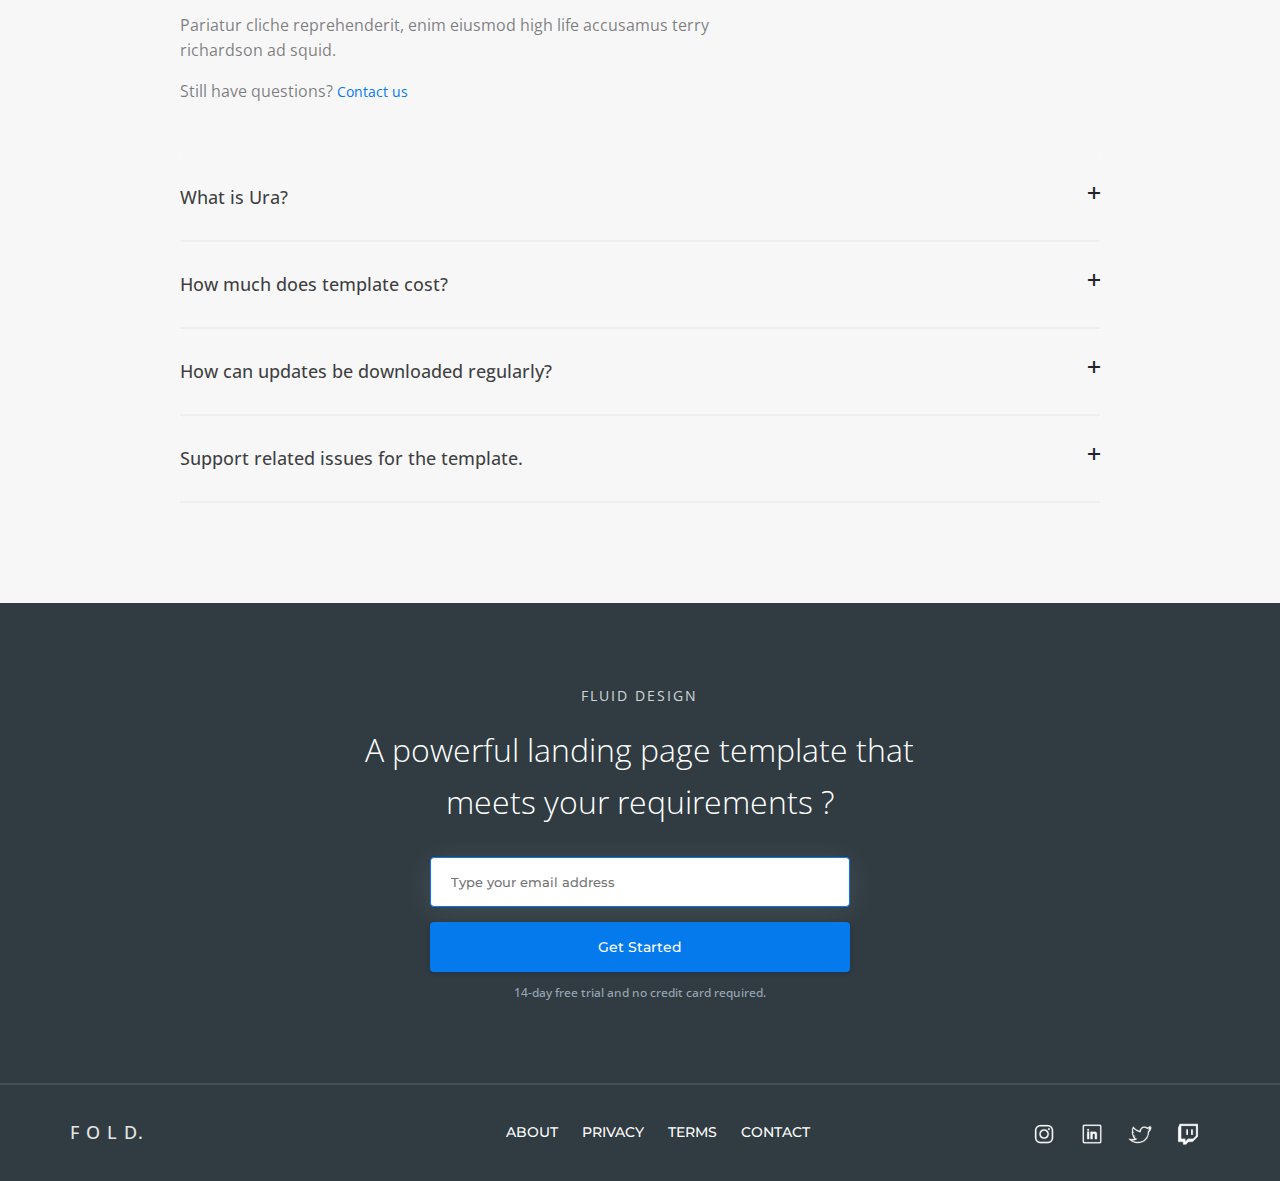
==== commit 03c2600c: "Update index.html" ====
--- a/index.html
+++ b/index.html
@@ -22,7 +22,7 @@
       <!-- Navbar Section -->
       <nav class="navbar navbar-expand-md navbar-light bg-light fixed-top">
         <div class="container">
-          <a class="navbar-brand" href="#">Uram.</a>
+          <a class="navbar-brand" href="#">Custom Code Pro, LLC</a>
           <button class="navbar-toggler" type="button" data-toggle="collapse" data-target="#navbarSupportedContent" aria-controls="navbarSupportedContent" aria-expanded="false" aria-label="Toggle navigation">
            <span class="navbar-toggler-icon"></span>
           </button>
@@ -47,9 +47,9 @@
               <div class="col-md-5">
                 <div class="hero-content wow fadeIn">
                   <div class="hero-content-inner">
-                    <h4>Ura Features</h4>
-                    <h1>Ura landing page template</h1>
-                    <p>A versatile and easy solution for your all kinds of software and business landing page needs.</p>
+                    <h4>Crafting Digital Excellence, One Line at a Time</h4>
+                    <h1>Elevate Your Online Presence with Custom Code Pro</h1>
+                    <p>At Custom Code Pro, your vision is entrusted to a single local professional who is dedicated to seeing your project through from inception to completion. In a landscape where projects often get passed from one hand to another, often times offshore, we pride ourselves on offering a personalized, consistent, and hands-on approach. With us, you're not just another client; you're a valued partner. Experience the difference of having an expert who truly understands your local context, is easily accessible, and is committed to making your digital aspirations a reality.</p>
                     <a class="btn-action" href="#">Know More</a>
                   </div>
                 </div>
@@ -70,10 +70,9 @@
             <div class="row justify-center">
               <div class="col-md-8">
                 <div class="service-intro wow fadeInDown text-center">
-                 <h1>Using Ura to build your site is easy</h1>
+                 <h1>15+ Years of Professional Development</h1>
                  <p>
-                   Best in class big data software and analytics services will render your huge chunks into meaningful
-                  data. Try the demo now.
+                   Seasoned software craftsmanship delivering unparalleled innovation and efficiency to elevate your business..
                 </p>
                 </div>
               </div>
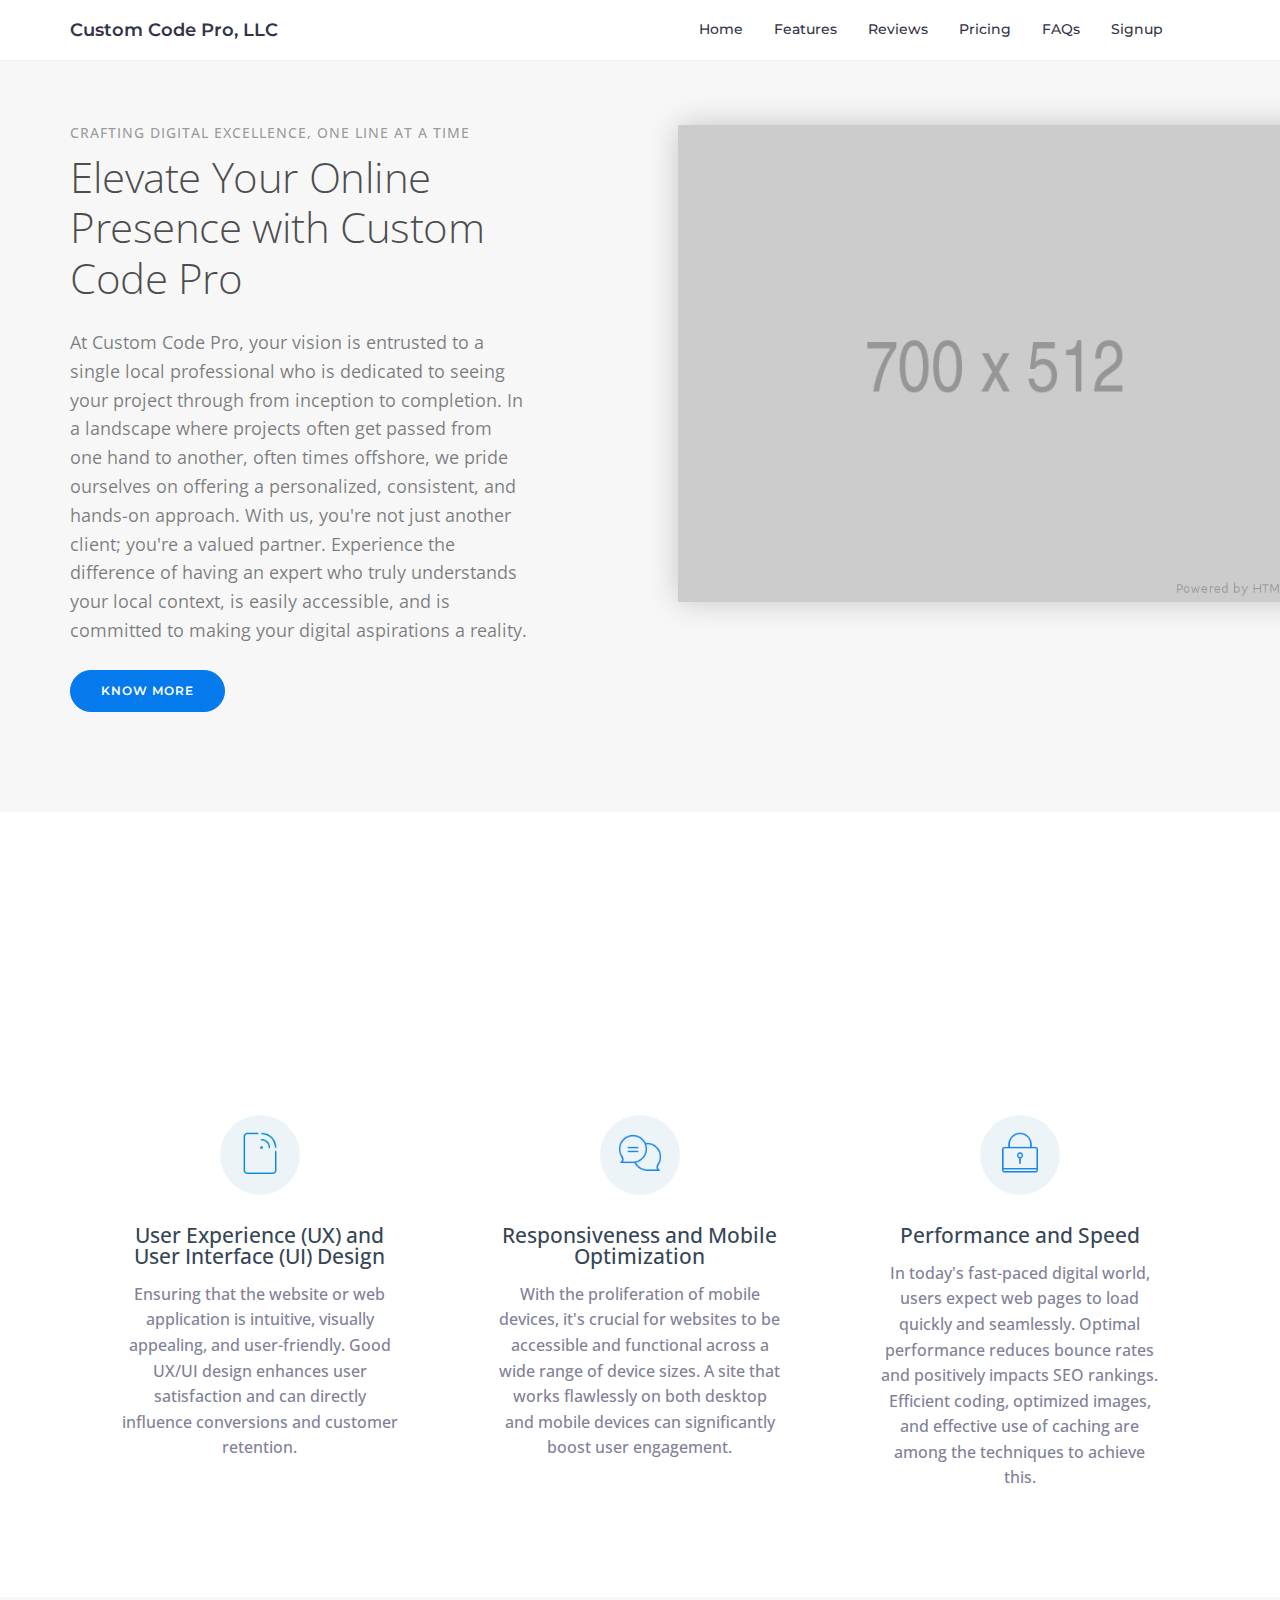
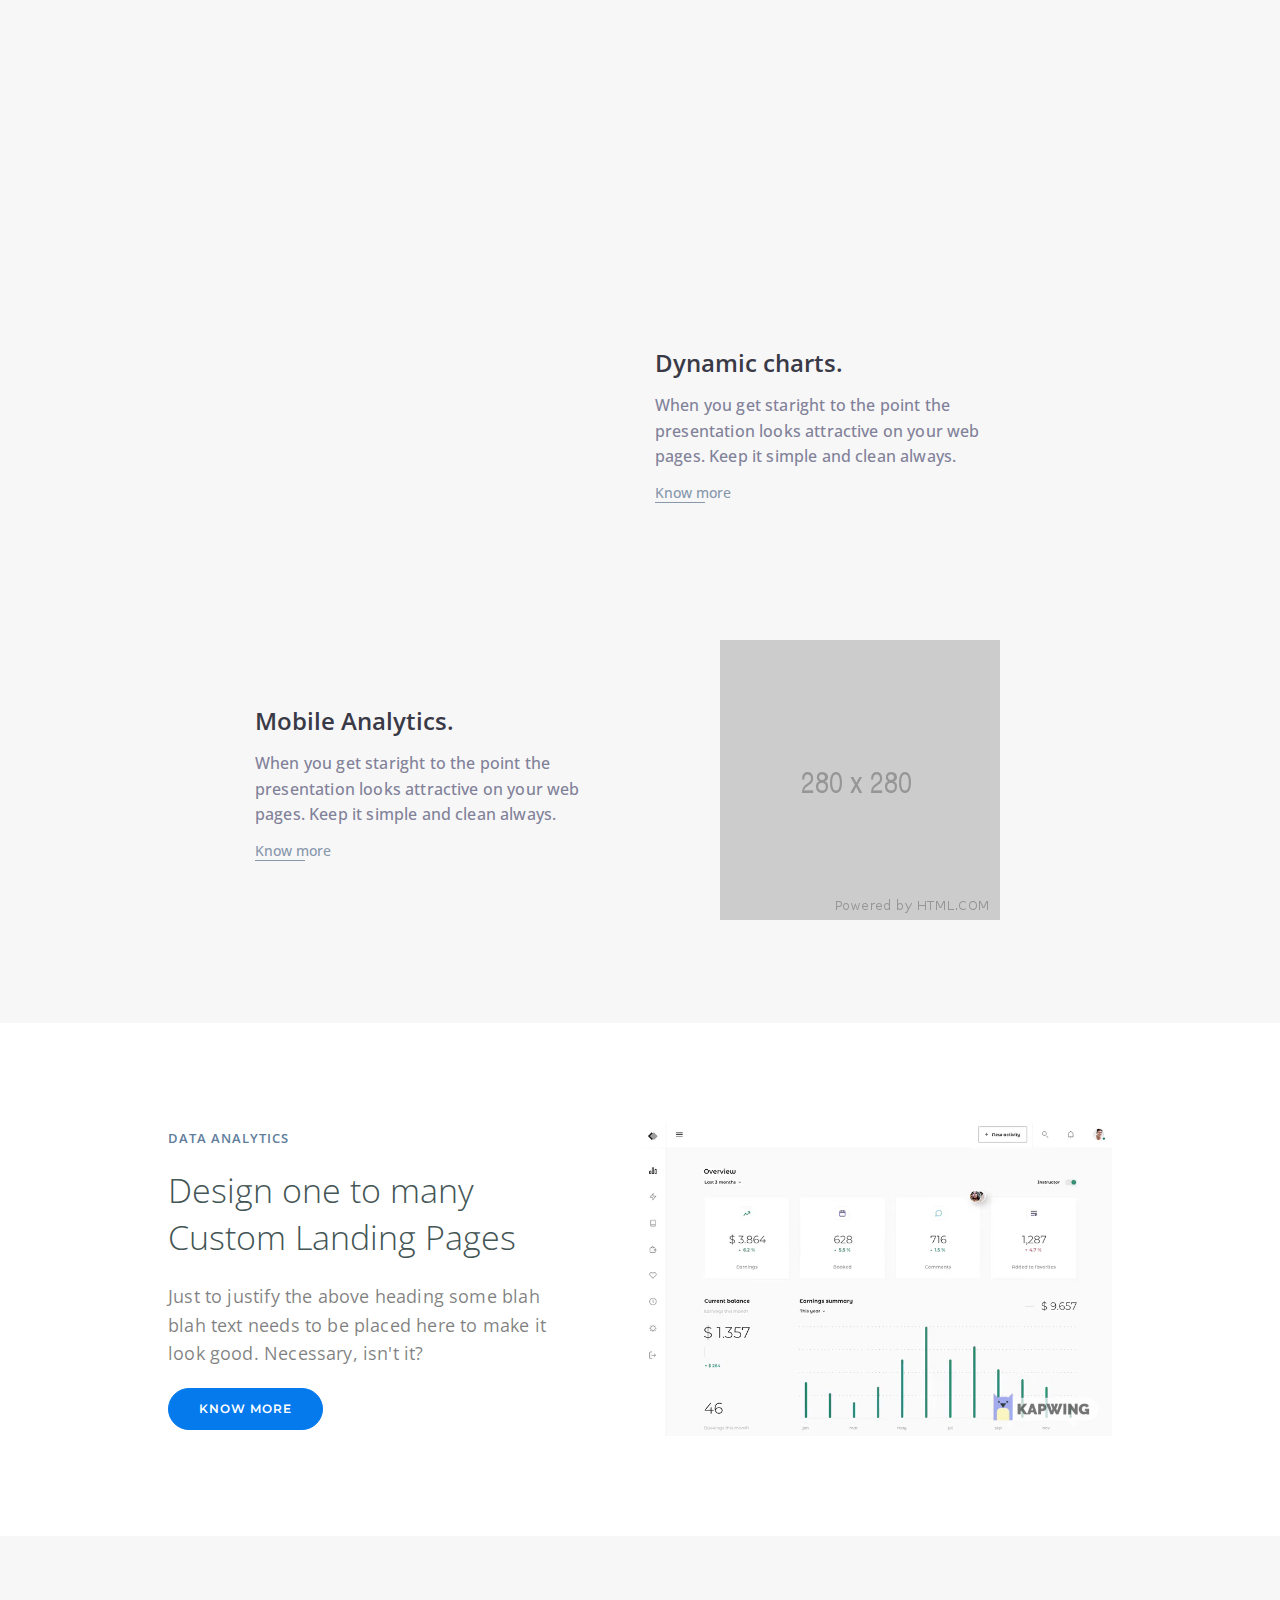
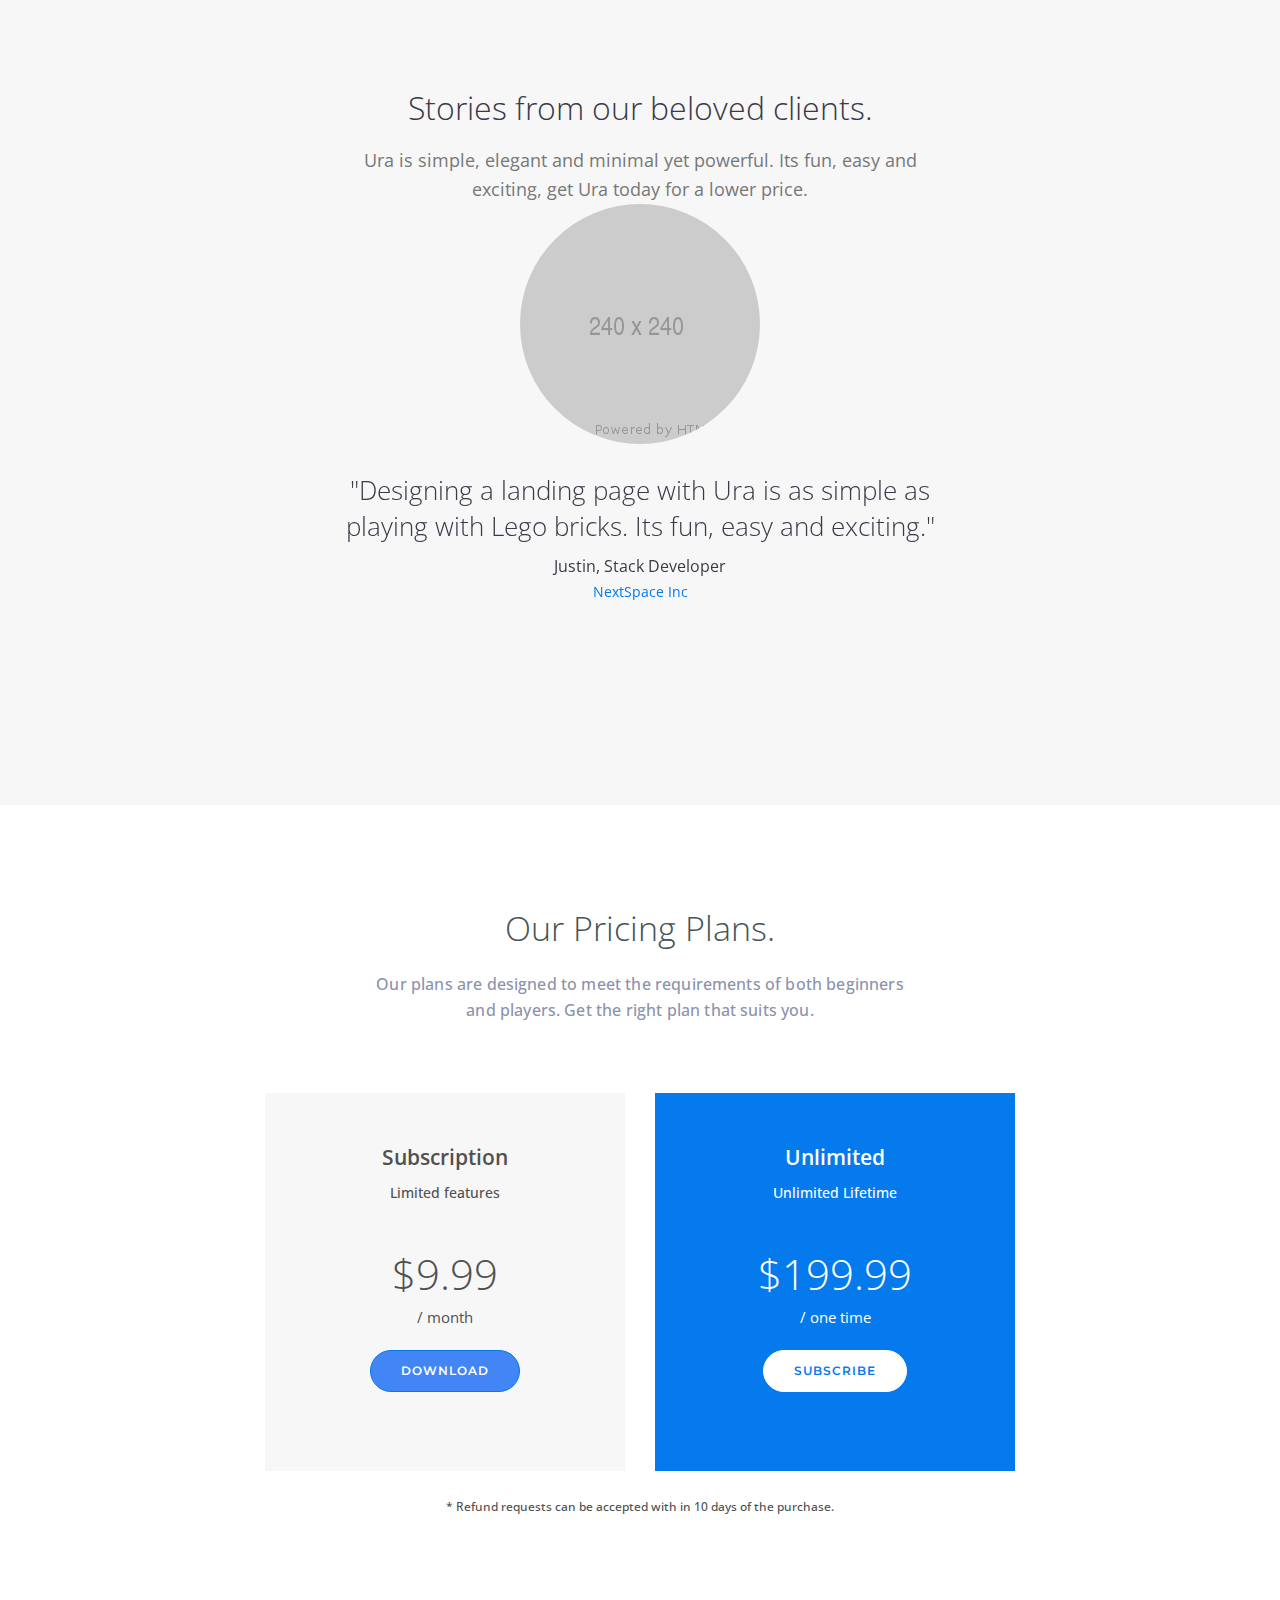
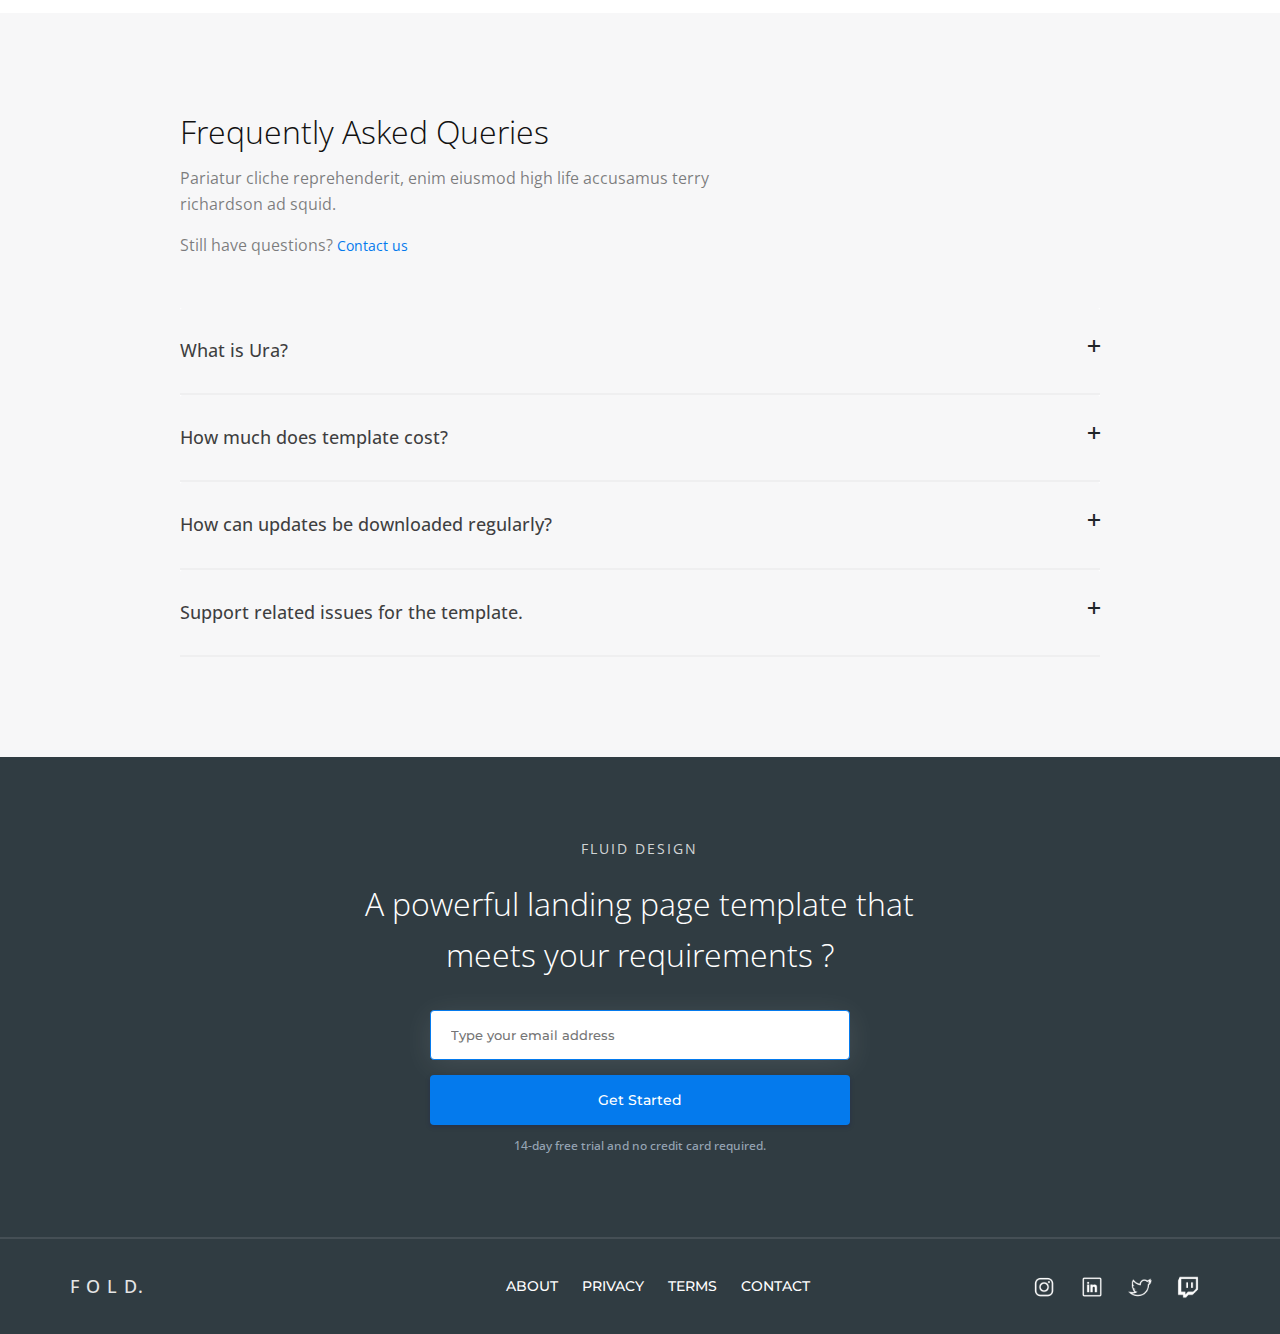
==== commit e92f9a5f: "Update index.html" ====
--- a/index.html
+++ b/index.html
@@ -85,8 +85,8 @@
                     </div>
                   </div>
                   <div class="card-text">
-                    <h3>Fluid Design</h3>
-                    <p>Deliver the best stories and ideas on the topics you care about most straight to you.</p>
+                    <h3>User Experience (UX) and User Interface (UI) Design</h3>
+                    <p>Ensuring that the website or web application is intuitive, visually appealing, and user-friendly. Good UX/UI design enhances user satisfaction and can directly influence conversions and customer retention.</p>
                   </div>
                 </div>
                 <div class="card_single card2">
@@ -96,8 +96,8 @@
                     </div>
                   </div>
                   <div class="card-text">
-                    <h3>User Friendly</h3>
-                    <p>Deliver the best stories and ideas on the topics you care about most straight to you.</p>
+                    <h3>Responsiveness and Mobile Optimization</h3>
+                    <p>With the proliferation of mobile devices, it's crucial for websites to be accessible and functional across a wide range of device sizes. A site that works flawlessly on both desktop and mobile devices can significantly boost user engagement.</p>
                   </div>
                 </div>
                 <div class="card_single card3">
@@ -107,8 +107,8 @@
                     </div>
                   </div>
                   <div class="card-text">
-                    <h3>Encrypted</h3>
-                    <p>Deliver the best stories and ideas on the topics you care about most straight to you.</p>
+                    <h3>Performance and Speed</h3>
+                    <p>In today's fast-paced digital world, users expect web pages to load quickly and seamlessly. Optimal performance reduces bounce rates and positively impacts SEO rankings. Efficient coding, optimized images, and effective use of caching are among the techniques to achieve this.</p>
                   </div>
                 </div>
             </div>
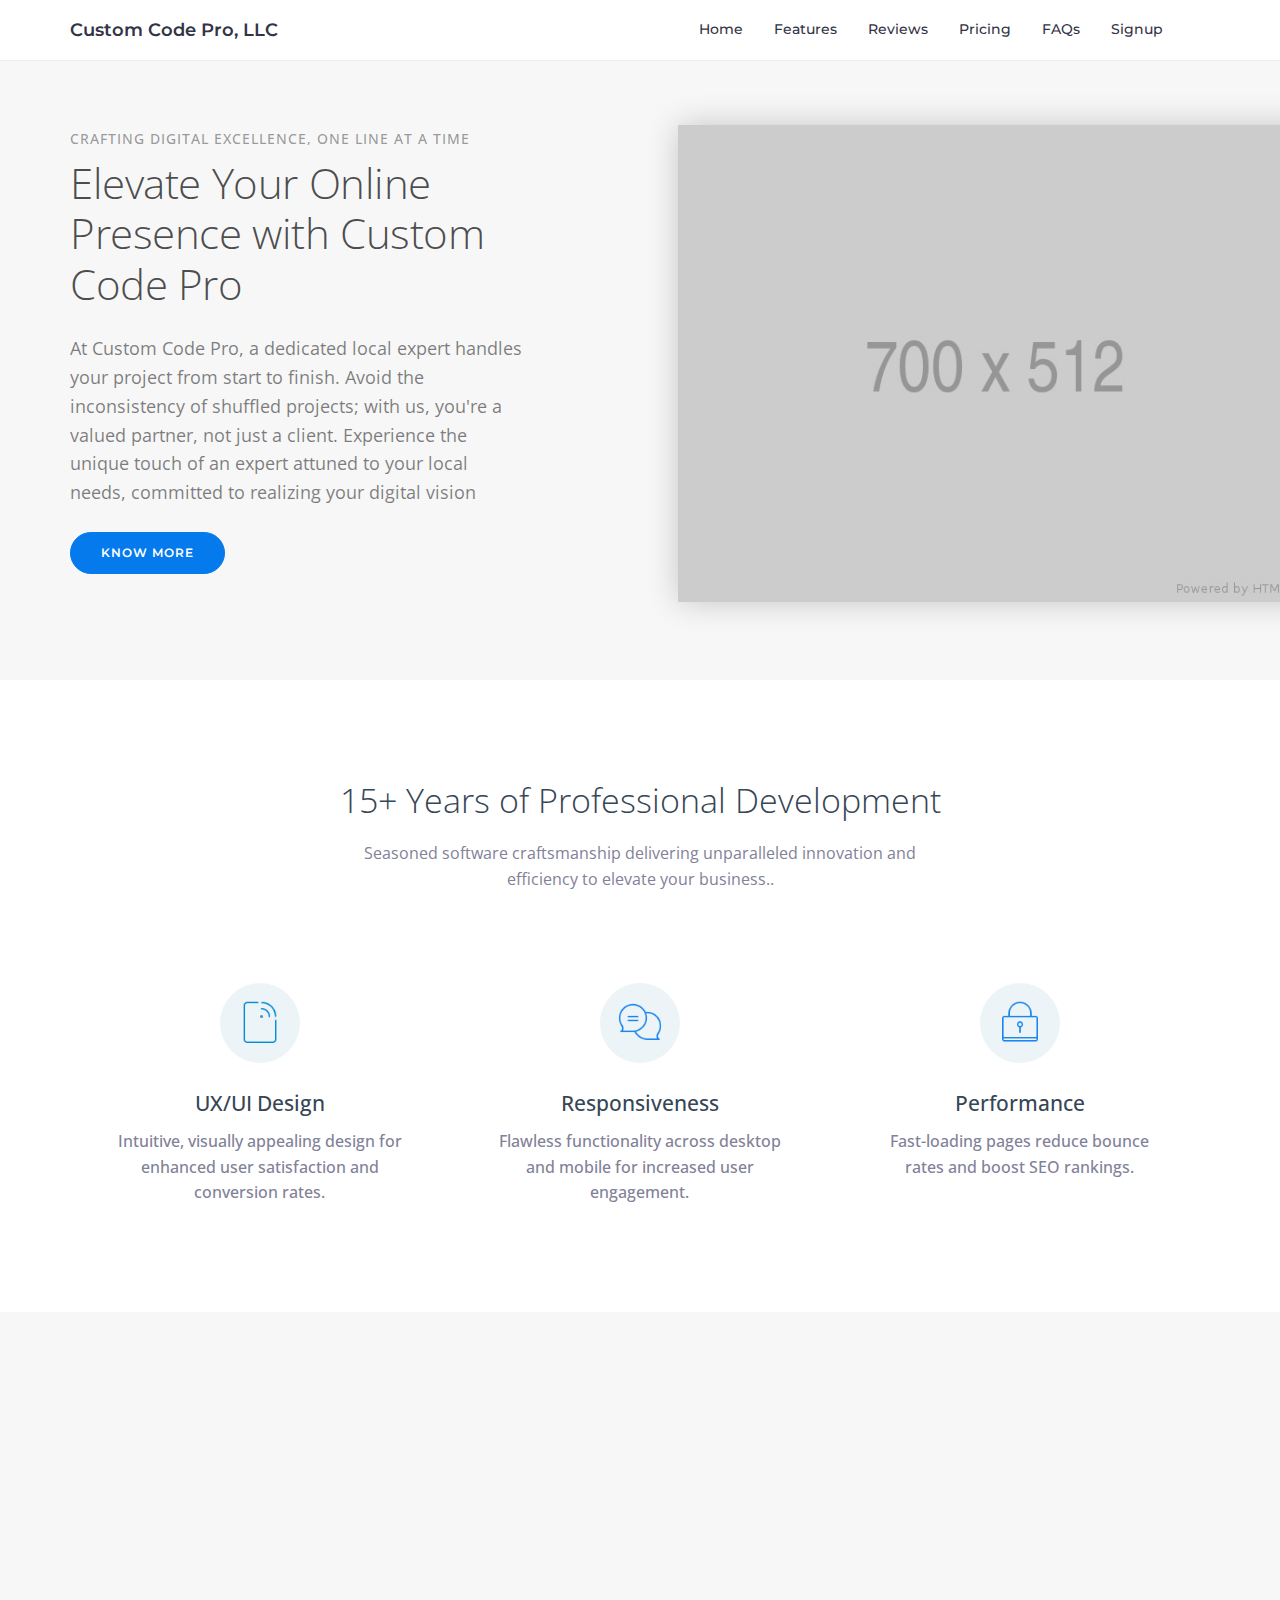
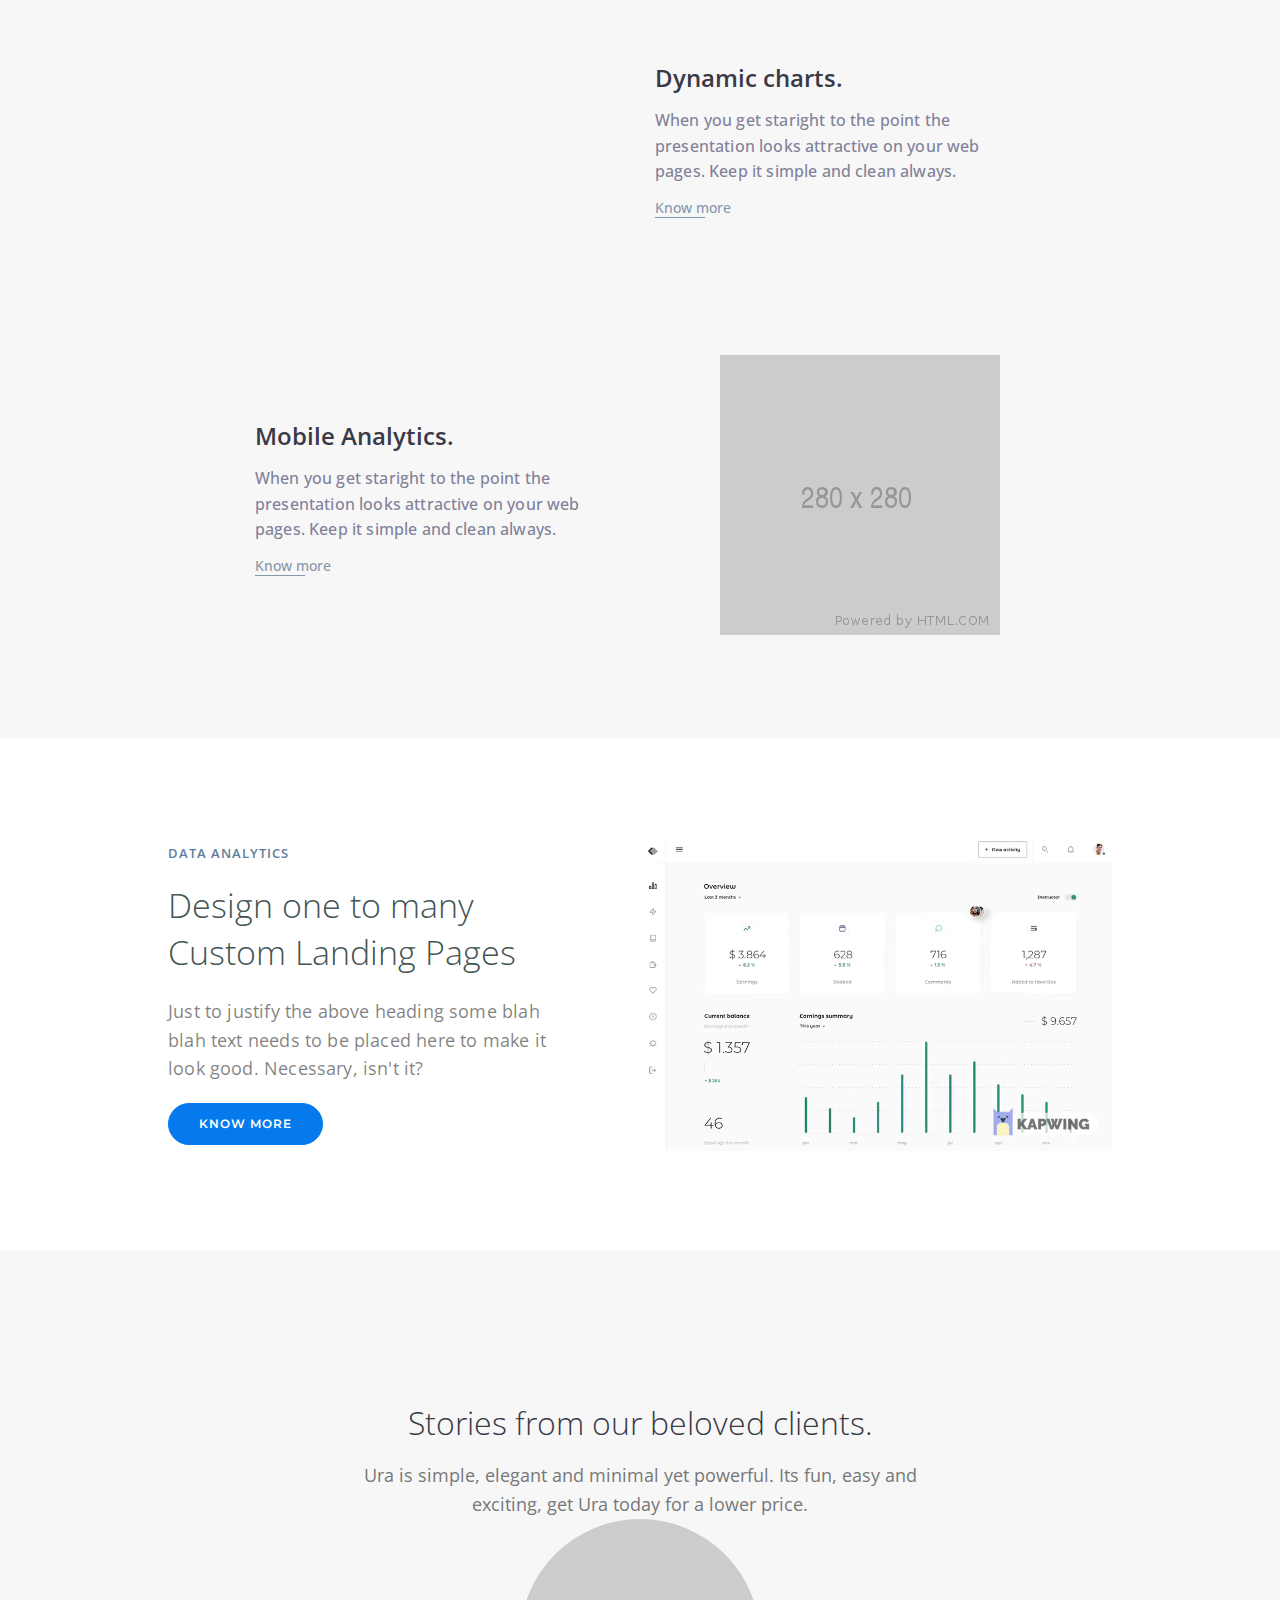
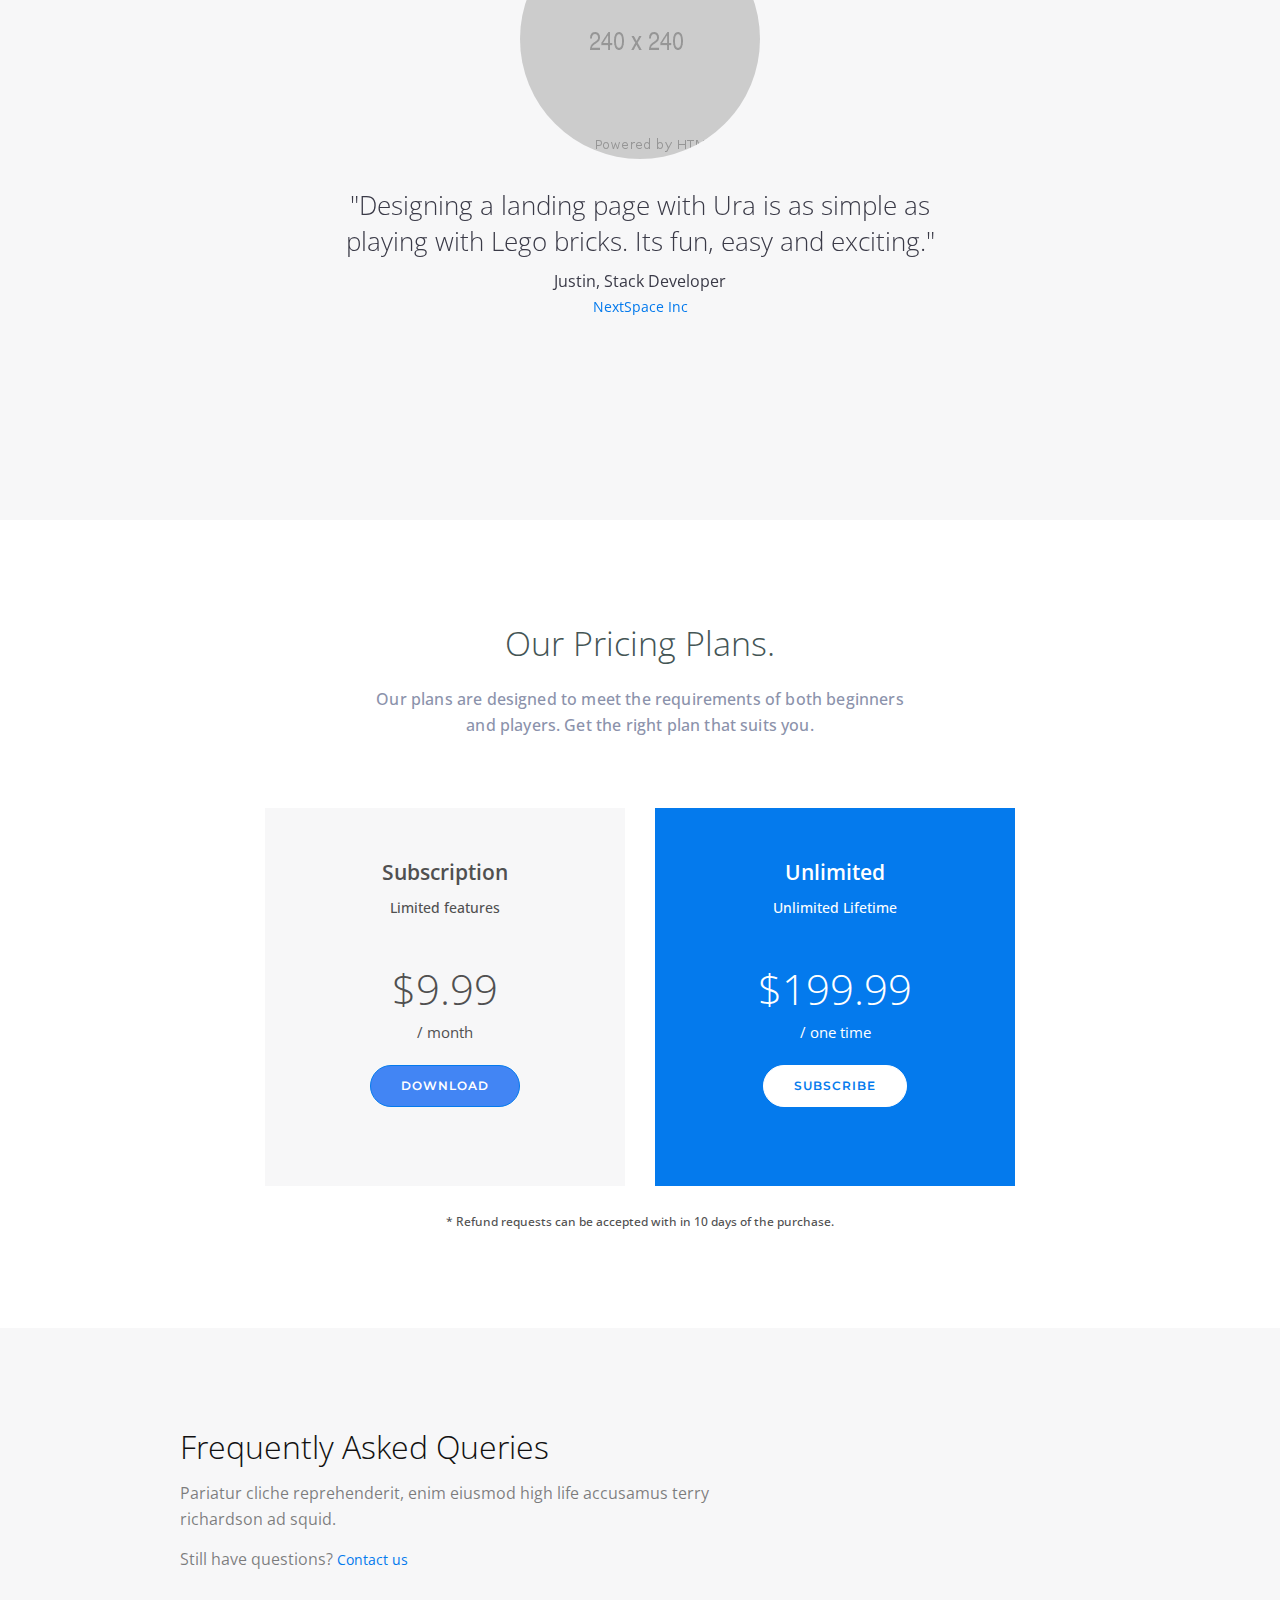
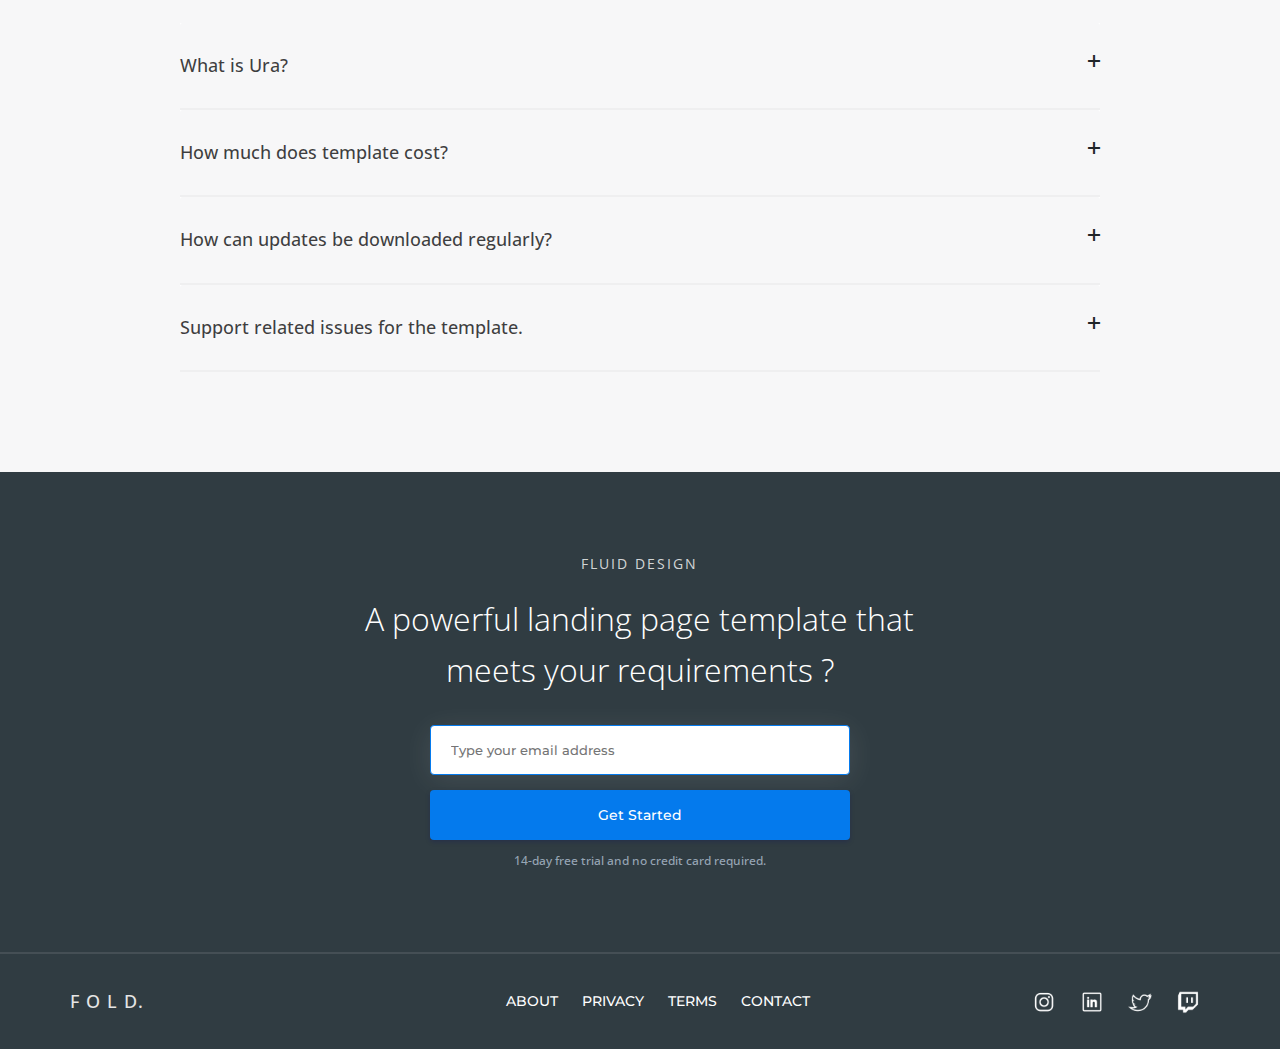
==== commit 5a886f14: "Update index.html" ====
--- a/index.html
+++ b/index.html
@@ -49,7 +49,7 @@
                   <div class="hero-content-inner">
                     <h4>Crafting Digital Excellence, One Line at a Time</h4>
                     <h1>Elevate Your Online Presence with Custom Code Pro</h1>
-                    <p>At Custom Code Pro, your vision is entrusted to a single local professional who is dedicated to seeing your project through from inception to completion. In a landscape where projects often get passed from one hand to another, often times offshore, we pride ourselves on offering a personalized, consistent, and hands-on approach. With us, you're not just another client; you're a valued partner. Experience the difference of having an expert who truly understands your local context, is easily accessible, and is committed to making your digital aspirations a reality.</p>
+                    <p>At Custom Code Pro, a dedicated local expert handles your project from start to finish. Avoid the inconsistency of shuffled projects; with us, you're a valued partner, not just a client. Experience the unique touch of an expert attuned to your local needs, committed to realizing your digital vision</p>
                     <a class="btn-action" href="#">Know More</a>
                   </div>
                 </div>
@@ -85,8 +85,8 @@
                     </div>
                   </div>
                   <div class="card-text">
-                    <h3>User Experience (UX) and User Interface (UI) Design</h3>
-                    <p>Ensuring that the website or web application is intuitive, visually appealing, and user-friendly. Good UX/UI design enhances user satisfaction and can directly influence conversions and customer retention.</p>
+                    <h3>UX/UI Design</h3>
+                    <p> Intuitive, visually appealing design for enhanced user satisfaction and conversion rates.</p>
                   </div>
                 </div>
                 <div class="card_single card2">
@@ -96,8 +96,8 @@
                     </div>
                   </div>
                   <div class="card-text">
-                    <h3>Responsiveness and Mobile Optimization</h3>
-                    <p>With the proliferation of mobile devices, it's crucial for websites to be accessible and functional across a wide range of device sizes. A site that works flawlessly on both desktop and mobile devices can significantly boost user engagement.</p>
+                    <h3>Responsiveness</h3>
+                    <p>Flawless functionality across desktop and mobile for increased user engagement.</p>
                   </div>
                 </div>
                 <div class="card_single card3">
@@ -107,8 +107,8 @@
                     </div>
                   </div>
                   <div class="card-text">
-                    <h3>Performance and Speed</h3>
-                    <p>In today's fast-paced digital world, users expect web pages to load quickly and seamlessly. Optimal performance reduces bounce rates and positively impacts SEO rankings. Efficient coding, optimized images, and effective use of caching are among the techniques to achieve this.</p>
+                    <h3>Performance</h3>
+                    <p>Fast-loading pages reduce bounce rates and boost SEO rankings.</p>
                   </div>
                 </div>
             </div>
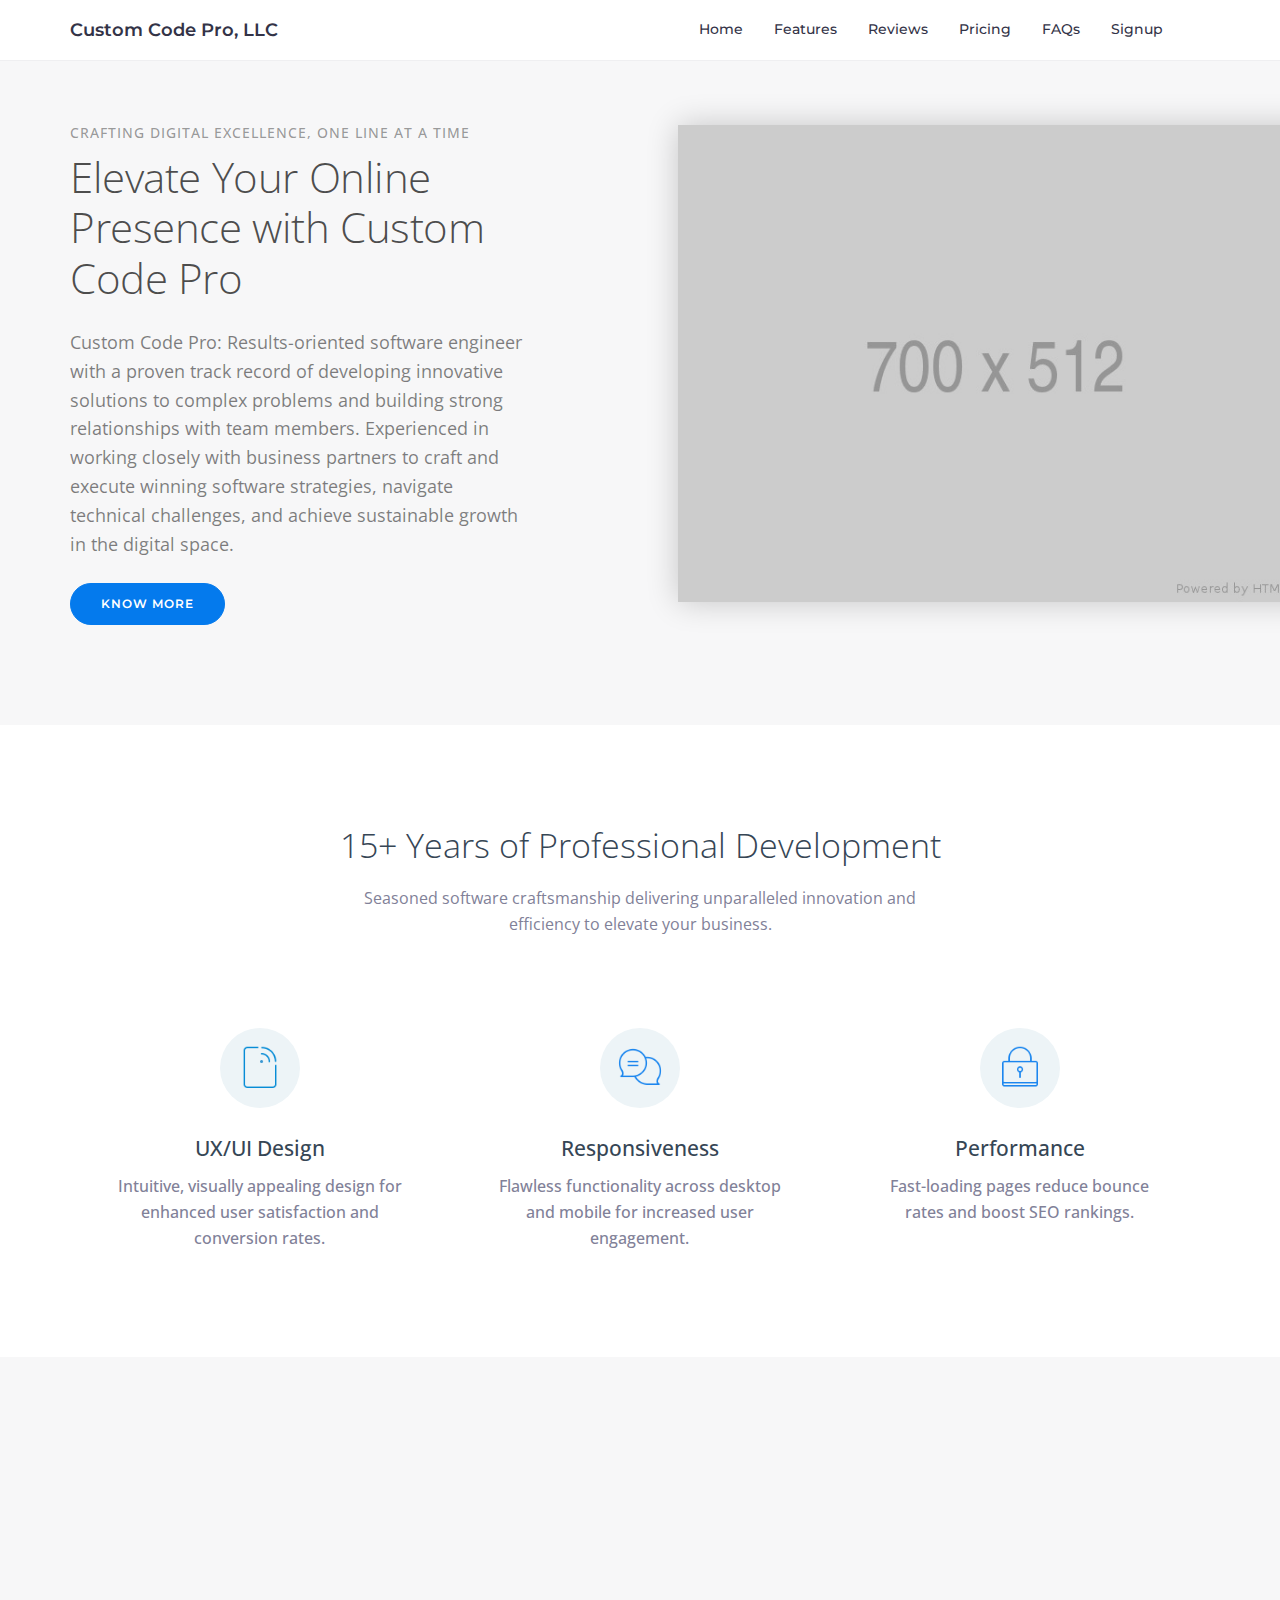
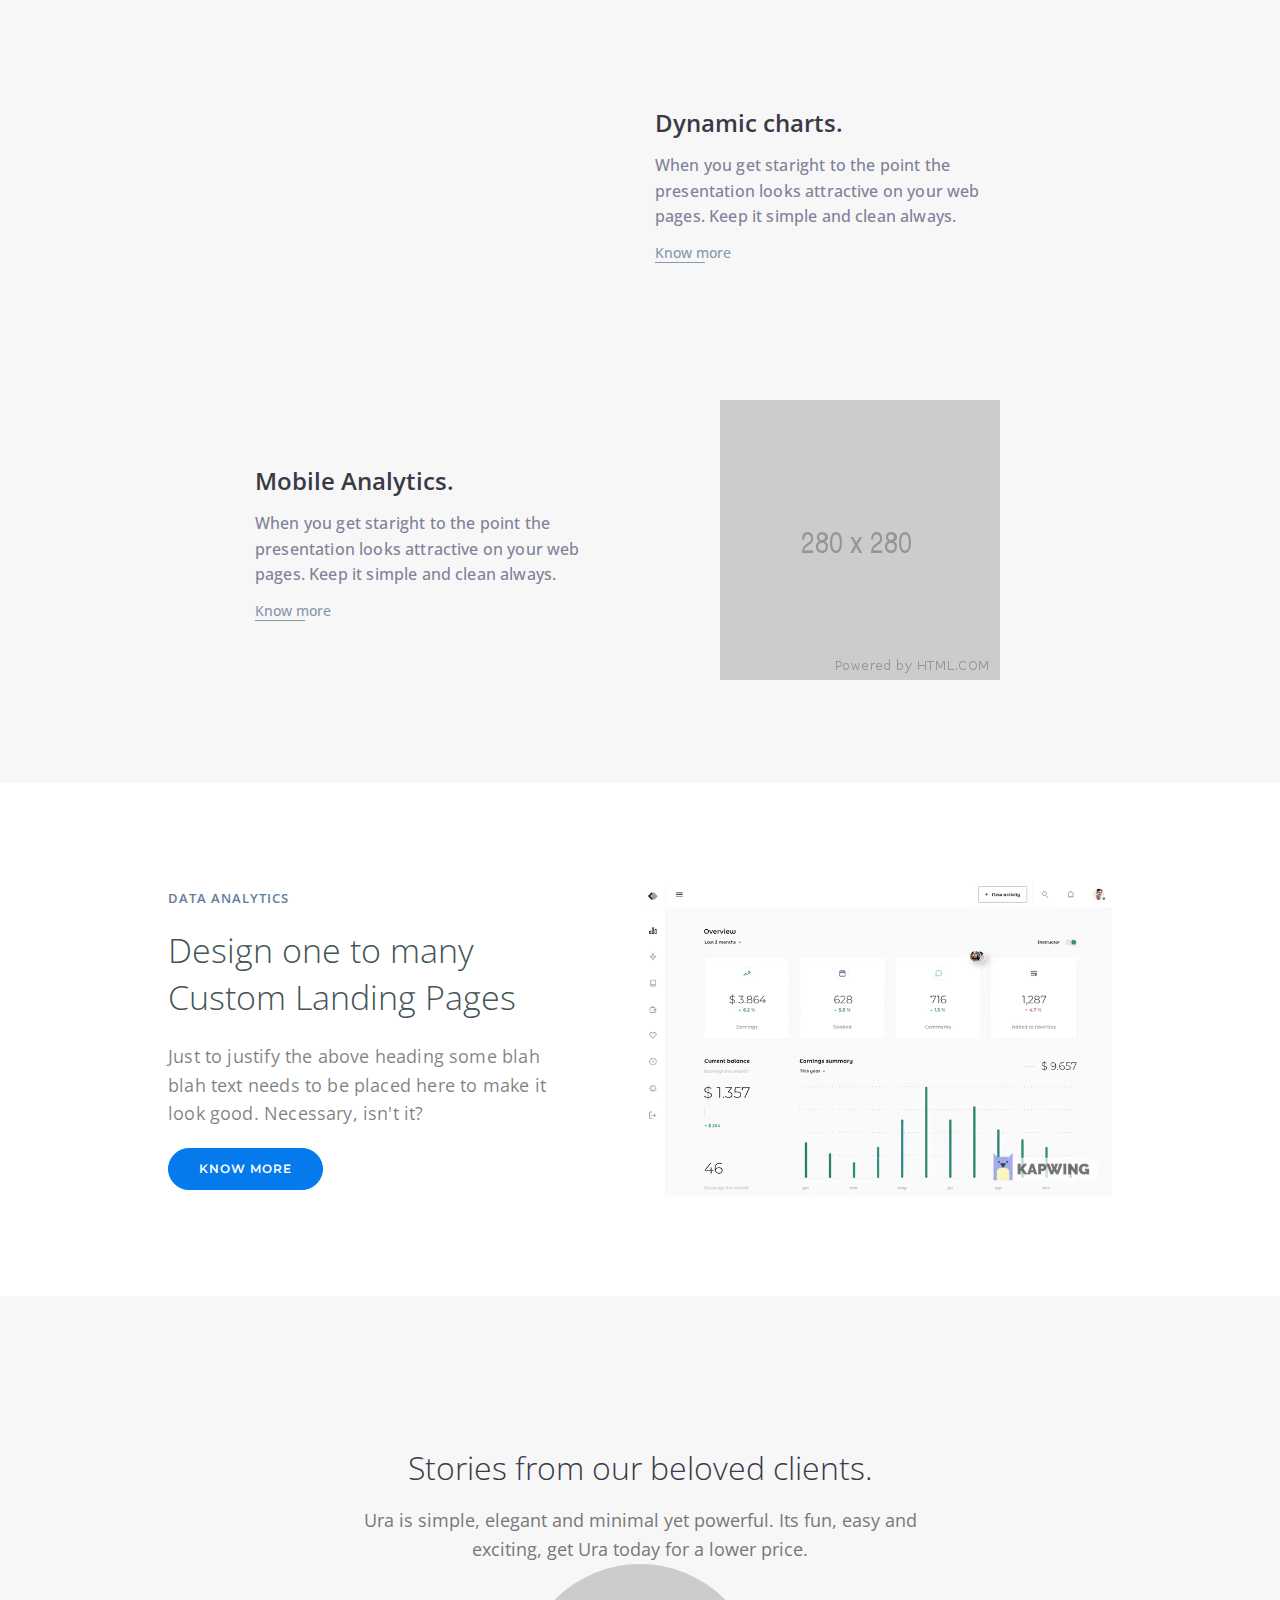
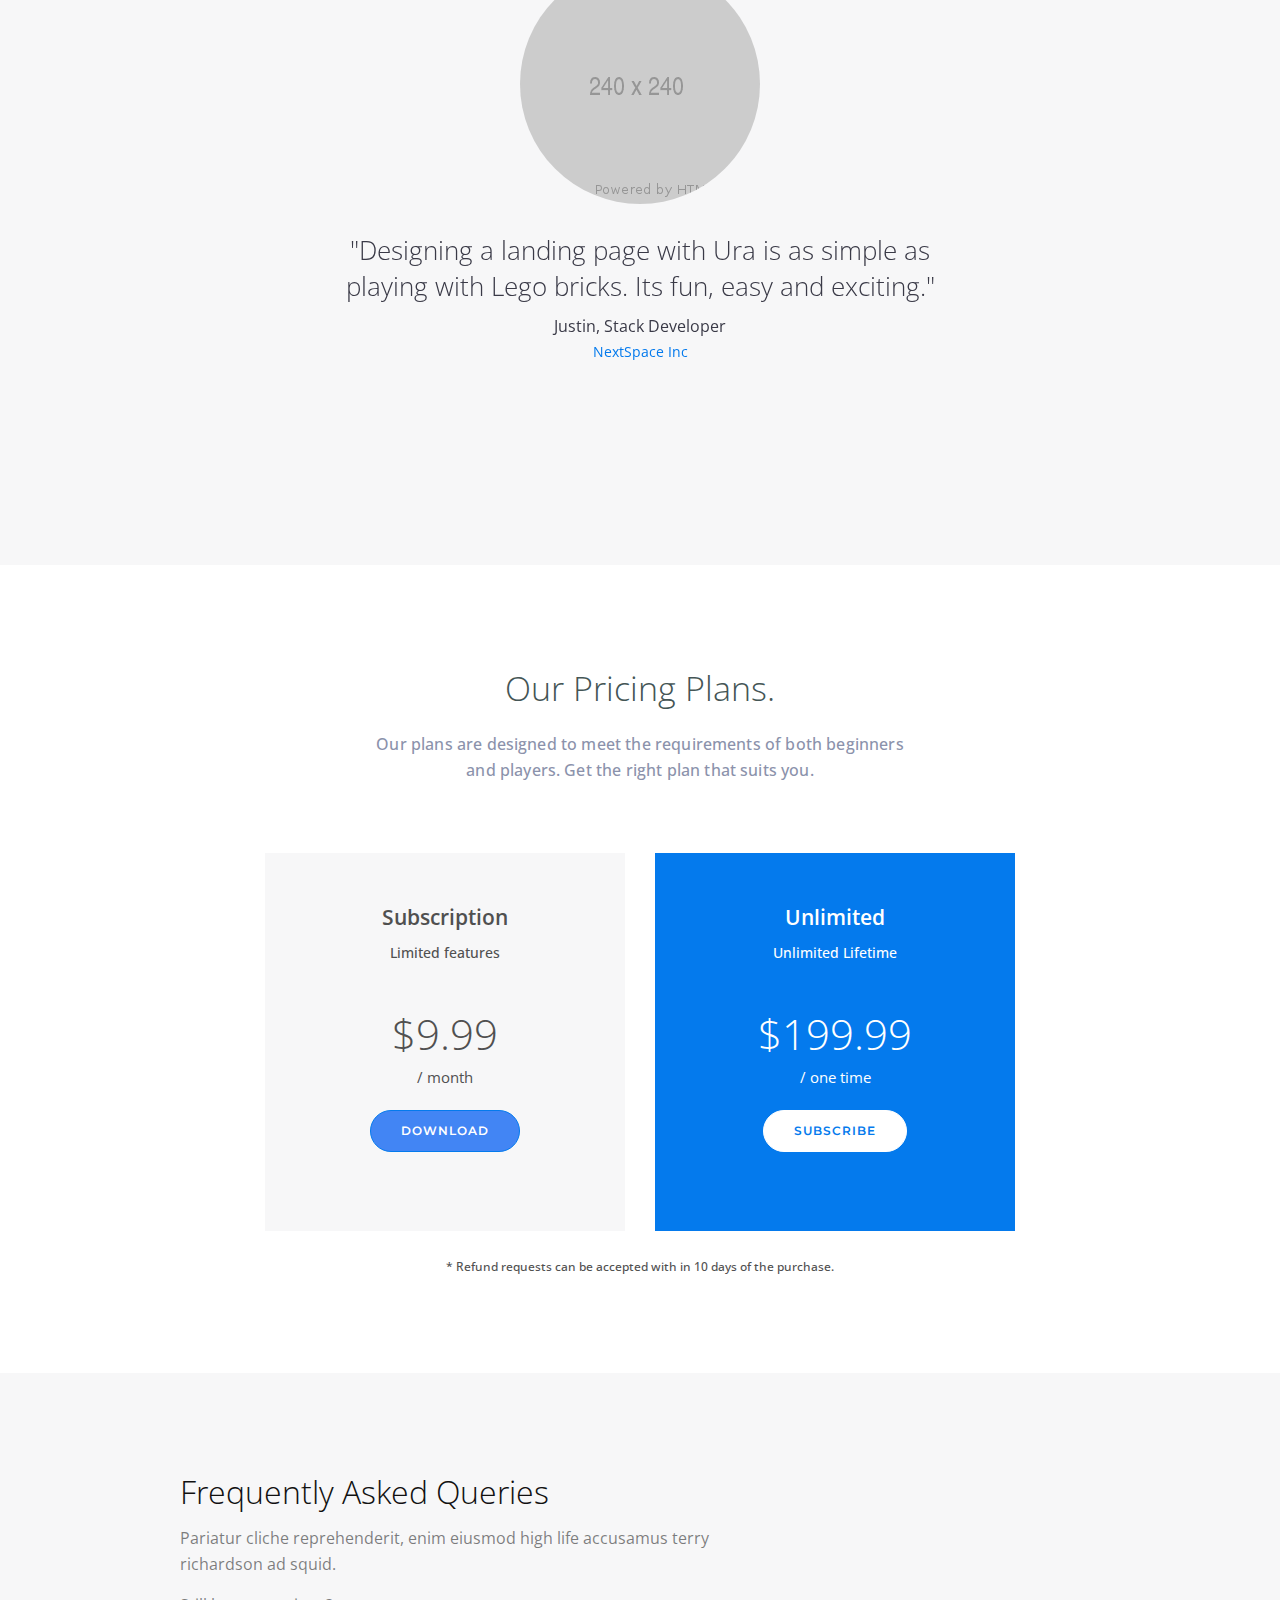
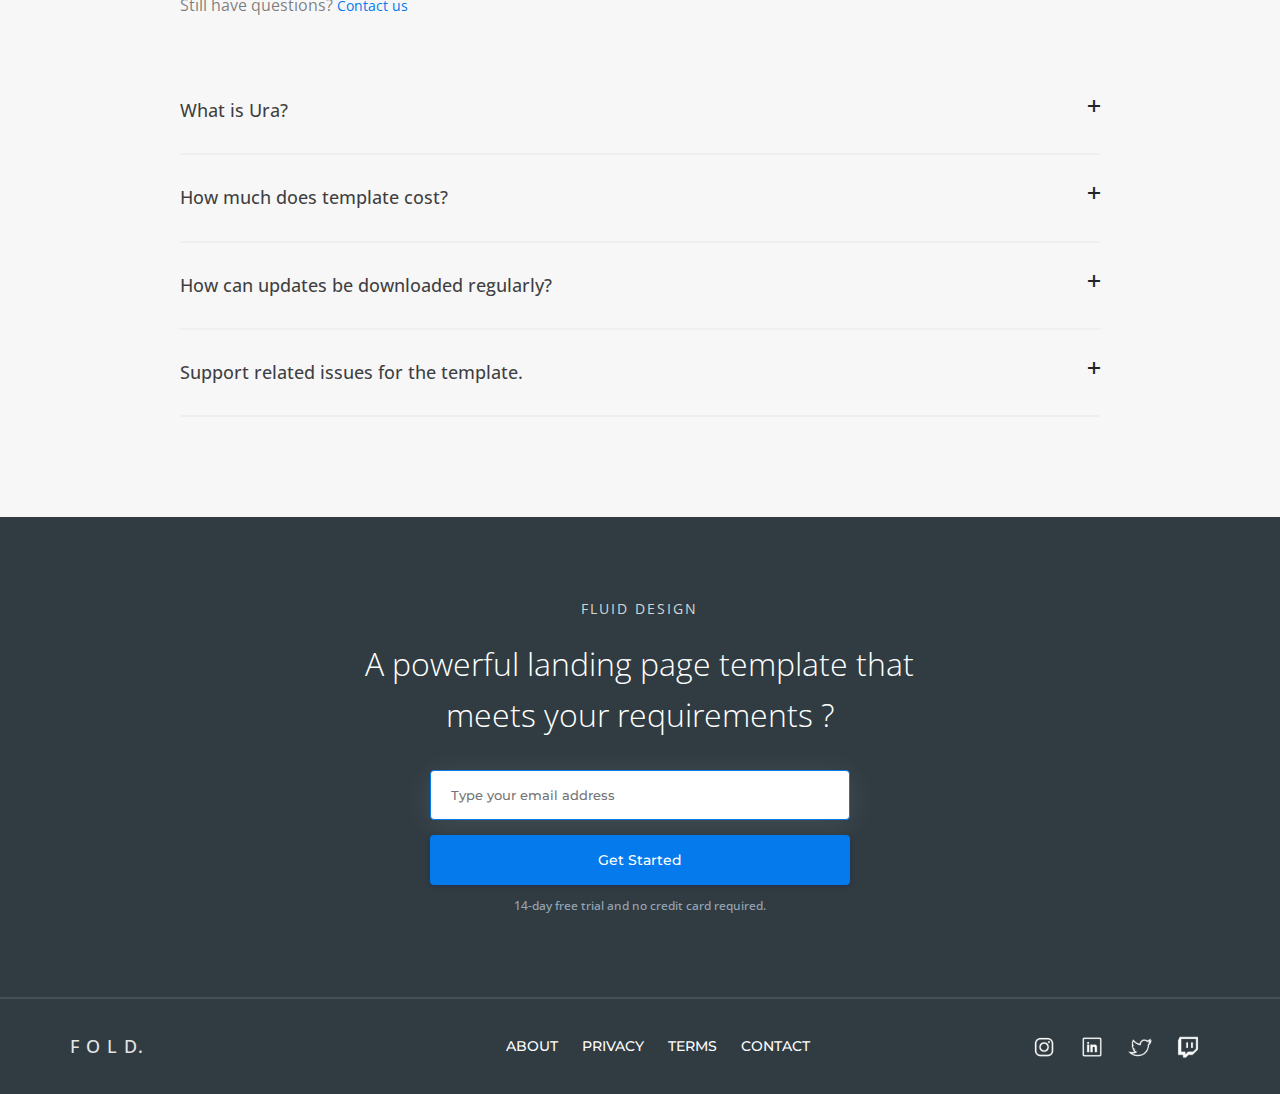
==== commit daf64e6d: "Update index.html" ====
--- a/index.html
+++ b/index.html
@@ -49,7 +49,9 @@
                   <div class="hero-content-inner">
                     <h4>Crafting Digital Excellence, One Line at a Time</h4>
                     <h1>Elevate Your Online Presence with Custom Code Pro</h1>
-                    <p>At Custom Code Pro, a dedicated local expert handles your project from start to finish. Avoid the inconsistency of shuffled projects; with us, you're a valued partner, not just a client. Experience the unique touch of an expert attuned to your local needs, committed to realizing your digital vision</p>
+                    <p>Custom Code Pro: Results-oriented software engineer with a proven track record of developing innovative solutions to complex problems 
+and building strong relationships with team members. Experienced in working closely with business partners to craft and 
+execute winning software strategies, navigate technical challenges, and achieve sustainable growth in the digital space.</p>
                     <a class="btn-action" href="#">Know More</a>
                   </div>
                 </div>
@@ -72,7 +74,7 @@
                 <div class="service-intro wow fadeInDown text-center">
                  <h1>15+ Years of Professional Development</h1>
                  <p>
-                   Seasoned software craftsmanship delivering unparalleled innovation and efficiency to elevate your business..
+                   Seasoned software craftsmanship delivering unparalleled innovation and efficiency to elevate your business.
                 </p>
                 </div>
               </div>
